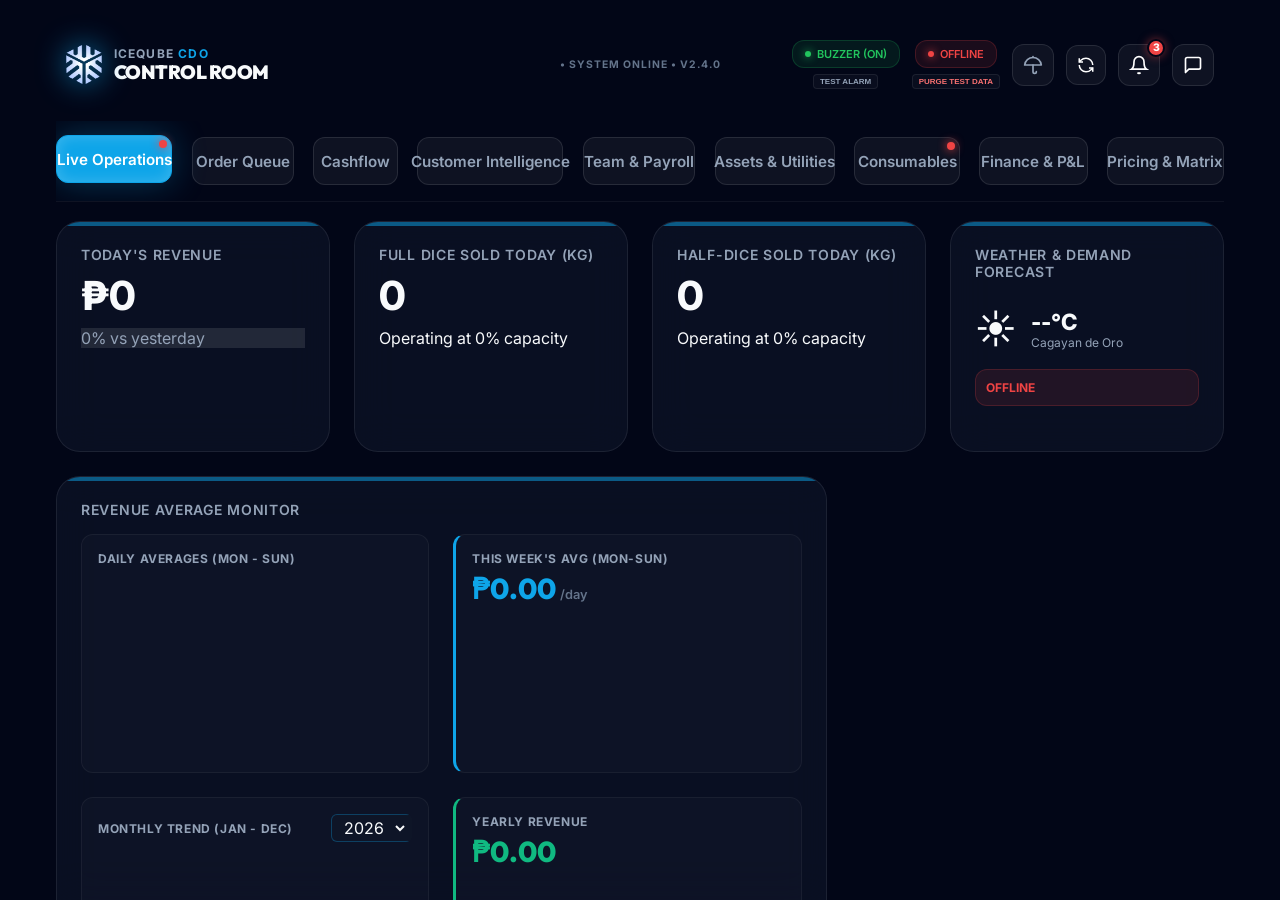
==== admin.html @ d38e5423 "Fix consumables being erased: fetchLatestConsumables was returning old duplicate rows instead of the" ====
<!DOCTYPE html>
<html lang="en">
<head>
    <meta charset="UTF-8">
    <meta name="viewport" content="width=device-width, initial-scale=1.0, maximum-scale=1.0, minimum-scale=1.0, user-scalable=no, viewport-fit=cover">
    <title>IceQube CDO | Control Room</title>
    <link rel="manifest" href="manifest_admin.json">
    <meta name="mobile-web-app-capable" content="yes">
    <meta name="apple-mobile-web-app-capable" content="yes">
    <meta name="apple-mobile-web-app-status-bar-style" content="black-translucent">
    <meta name="apple-mobile-web-app-title" content="IceQube CDO">
    <link rel="apple-touch-icon" href="assets/logo-192.png">
    <meta name="theme-color" content="#020617">
    <link rel="stylesheet" href="css/style_v10.css?v=10.0.0">
    <link href="https://fonts.googleapis.com/css2?family=Inter:wght@300;400;500;600;700;800&family=Outfit:wght@100;200;300;400;500;600;700;800;900&display=swap" rel="stylesheet">
    <script src="https://cdn.jsdelivr.net/npm/chart.js"></script>
    <style>
        /* Print Fixes */
        @media print {
            * { background: transparent !important; color: black !important; box-shadow: none !important; filter: none !important; -webkit-print-color-adjust: exact !important; print-color-adjust: exact !important; }
            html, body { background: white !important; background-color: white !important; width: 100% !important; height: auto !important; margin: 0 !important; padding: 0 !important; overflow: visible !important; }
            body > *:not(.receipt-panel) { display: none !important; }
            .receipt-panel { display: block !important; position: absolute !important; top: 0 !important; left: 0 !important; width: 100% !important; background: white !important; background-color: white !important; z-index: 99999 !important; }
            .receipt-paper { background: white !important; background-color: white !important; padding: 0 !important; margin: 0 !important; width: 100% !important; box-shadow: none !important; }
            .panel-overlay, .receipt-actions, .hide-on-print, .dashboard-container, #admin-gate { display: none !important; }
        }
        
        /* Receipt Specific */
        /* Receipt Specific (Matched to Customer App v10) */
        .receipt-panel { background: #ffffff !important; }
        .receipt-content-wrapper { padding: 0 !important; overflow-y: auto; }
        .receipt-paper { background: white; color: #0f172a; padding: 2.5rem 1.5rem; margin: 0; width: 100%; box-shadow: none; position: relative; overflow: hidden; flex-shrink: 0; }
        .receipt-paper::after {
            content: 'ICEQUBE AUTHENTIC';
            position: absolute;
            bottom: 100px;
            right: -20px;
            font-size: 0.65rem;
            font-weight: 900;
            color: rgba(67, 130, 236, 0.05);
            transform: rotate(-35deg);
            border: 2px solid rgba(67, 130, 236, 0.05);
            padding: 10px 40px;
            white-space: nowrap;
            pointer-events: none;
            text-transform: uppercase;
            letter-spacing: 4px;
        }
        .receipt-header { display: flex; align-items: center; justify-content: center; gap: 12px; margin-bottom: 2.5rem; }
        .receipt-logo { height: 39px; width: auto; margin-bottom: 0; }
        .receipt-title h1 { margin: 0; font-size: 2.2rem; font-weight: 500; font-family: 'Outfit', sans-serif; letter-spacing: -0.03em; color: #0f172a; line-height: 1; }
        .receipt-title p { margin: 2px 0 0 0; font-size: 0.6rem; font-weight: 800; color: #0284c7; letter-spacing: 0.2em; text-transform: uppercase; }
        
        .receipt-meta { display: flex; justify-content: space-between; margin-bottom: 2rem; font-size: 0.7rem; color: #94a3b8; font-weight: 700; text-transform: uppercase; letter-spacing: 0.05em; }
        .meta-item strong { display: block; color: #0f172a; font-size: 0.95rem; margin-top: 4px; font-weight: 800; text-transform: none; letter-spacing: normal; }
        
        .receipt-divider { border-top: 1px solid #f1f5f9; margin: 1.5rem 0; }
        .section-label { font-size: 0.65rem; color: #94a3b8; font-weight: 800; margin-bottom: 8px; letter-spacing: 0.1em; text-transform: uppercase; }
        
        .receipt-item-header { display: grid; grid-template-columns: 2fr 1fr 1fr 1.2fr; gap: 8px; margin-bottom: 12px; padding-bottom: 8px; border-bottom: 1px solid #f1f5f9; }
        .receipt-item-row { display: grid; grid-template-columns: 2fr 1fr 1fr 1.2fr; gap: 8px; margin-bottom: 12px; align-items: center; }

        .total-row { display: flex; justify-content: space-between; padding: 6px 0; font-size: 0.95rem; color: #64748b; font-weight: 500; }
        .total-row strong { color: #0f172a; font-weight: 700; }
        .grand-total { border-top: 2px solid #0f172a; margin-top: 12px; padding-top: 12px; font-size: 1.15rem; font-weight: 900; color: #0f172a; }
        
        /* Balanced Digital Receipt Totals */
        .receipt-totals {
            margin-top: 1rem;
            padding-top: 1rem;
            border-top: 1px solid #e2e8f0;
            display: flex;
            flex-direction: column;
            gap: 4px;
        }
        .receipt-totals .total-row {
            padding: 3px 0;
            font-size: 0.9rem;
        }
        .receipt-totals .total-row span:first-child {
            color: #475569;
            font-weight: 500;
        }
        .receipt-totals .total-row span:last-child {
            color: #0f172a;
            font-weight: 600;
            font-family: 'Outfit', sans-serif;
        }
        .receipt-totals .grand-total {
            border-top: 1.5px solid #0f172a;
            margin-top: 8px;
            padding-top: 8px;
        }
        .receipt-totals .grand-total span {
            color: #0f172a;
            font-weight: 800;
            font-size: 1.05rem;
        }
        .receipt-totals .grand-total strong {
            color: #0f172a;
            font-weight: 900;
            font-size: 1.3rem;
            font-family: 'Outfit', sans-serif;
        }
        
        .receipt-footer { text-align: center; margin-top: 3rem; border-top: 1px solid #f1f5f9; padding-top: 2.5rem; }
        .payment-tag { 
            display: inline-flex; 
            align-items: center; 
            gap: 10px; 
            background: #f8fafc; 
            padding: 10px 20px; 
            border-radius: 10px; 
            margin-bottom: 1.25rem; 
            border: 1px solid #e2e8f0;
            font-size: 0.85rem;
            font-weight: 800;
            color: #0f172a;
        }
        .receipt-footer p { color: #94a3b8; font-size: 0.75rem; font-style: italic; font-weight: 600; margin-top: 10px; }
        .barcode { font-family: monospace; text-align: center; margin-top: 1.5rem; letter-spacing: 4px; color: #e2e8f0; font-size: 0.8rem; opacity: 0.5; }

        .receipt-actions { padding: 1.5rem; background: white; border-top: 1px solid #f1f5f9; display: flex; flex-direction: column; gap: 10px; }
        .btn-report-issue { width: 100%; border: 1px solid #e2e8f0; background: #f8fafc; color: #0f172a; font-weight: 700; padding: 14px; border-radius: 12px; cursor: pointer; }
        
        /* PWA Install Banner */
        .install-banner {
            position: fixed;
            bottom: 24px;
            left: 50%;
            transform: translateX(-50%) translateY(120%);
            z-index: 20001;
            width: calc(100% - 48px);
            max-width: 480px;
            background: rgba(15, 23, 42, 0.85);
            backdrop-filter: blur(20px);
            border: 1px solid rgba(14, 165, 233, 0.3);
            border-radius: 24px;
            padding: 16px;
            box-shadow: 0 25px 50px -12px rgba(0, 0, 0, 0.5), 0 0 20px rgba(14, 165, 233, 0.15);
            transition: transform 0.6s cubic-bezier(0.34, 1.56, 0.64, 1);
            display: none;
            pointer-events: auto;
        }
        .install-banner.show {
            display: block;
            transform: translateX(-50%) translateY(0);
        }
        .install-content {
            display: flex;
            align-items: center;
            gap: 16px;
        }
        .install-icon-wrapper {
            width: 56px;
            height: 56px;
            background: linear-gradient(135deg, #0ea5e9, #2563eb);
            border-radius: 16px;
            display: flex;
            align-items: center;
            justify-content: center;
            flex-shrink: 0;
            box-shadow: 0 8px 16px rgba(14, 165, 233, 0.3);
            border: 1px solid rgba(255, 255, 255, 0.2);
        }
        .install-icon-wrapper img {
            width: 36px;
            height: 36px;
            filter: drop-shadow(0 2px 4px rgba(0,0,0,0.2));
        }
        .install-text-group {
            flex: 1;
        }
        .install-text-group h4 {
            margin: 0;
            font-size: 1rem;
            font-weight: 800;
            color: white;
            letter-spacing: -0.01em;
        }
        .install-text-group p {
            margin: 2px 0 0;
            font-size: 0.75rem;
            color: #94a3b8;
            line-height: 1.4;
        }
        .install-btn-group {
            display: flex;
            align-items: center;
            gap: 12px;
        }
        .btn-install-now {
            background: #0ea5e9;
            color: white;
            border: none;
            padding: 10px 20px;
            border-radius: 12px;
            font-size: 0.75rem;
            font-weight: 800;
            cursor: pointer;
            box-shadow: 0 4px 12px rgba(14, 165, 233, 0.4);
            transition: all 0.3s ease;
            text-transform: uppercase;
            letter-spacing: 0.05em;
        }
        .btn-install-now:hover {
            transform: translateY(-2px);
            background: #0284c7;
            box-shadow: 0 6px 16px rgba(14, 165, 233, 0.5);
        }
        .btn-install-close {
            background: rgba(255, 255, 255, 0.05);
            border: 1px solid rgba(255, 255, 255, 0.1);
            color: #94a3b8;
            width: 32px;
            height: 32px;
            border-radius: 50%;
            display: flex;
            align-items: center;
            justify-content: center;
            cursor: pointer;
            transition: all 0.2s;
            font-size: 14px;
        }
        .btn-install-close:hover {
            background: rgba(239, 68, 68, 0.1);
            color: #ef4444;
            border-color: rgba(239, 68, 68, 0.2);
        }

        :root {
            --admin-bg: #020617;
            --admin-card: rgba(15, 23, 42, 0.6);
            --admin-accent: #0ea5e9;
            --admin-glow: rgba(14, 165, 233, 0.3);
            --admin-text: #f8fafc;
        }

        * {
            box-sizing: border-box;
        }

        html {
            overflow-x: hidden;
            overscroll-behavior-x: none;
        }

        body.admin-mode {
            background: var(--admin-bg) !important;
            color: var(--admin-text) !important;
            font-family: 'Inter', sans-serif;
            overflow-y: auto;
            overflow-x: hidden;
            overscroll-behavior-x: none;
            height: 100vh;
            margin: 0;
        }

        /* --- Login Gate --- */
        #admin-gate {
            position: fixed;
            inset: 0;
            background: radial-gradient(circle at center, #0f172a 0%, #020617 100%);
            z-index: 9999;
            display: flex;
            flex-direction: column;
            align-items: center;
            justify-content: center;
            transition: opacity 0.8s cubic-bezier(0.4, 0, 0.2, 1), visibility 0.8s;
        }

        #admin-gate.unlocked {
            opacity: 0;
            visibility: hidden;
            pointer-events: none;
        }

        .modal-overlay {
            position: fixed;
            inset: 0;
            background: rgba(2, 6, 23, 0.85);
            backdrop-filter: blur(12px);
            display: none;
            align-items: center;
            justify-content: center;
            z-index: 20000;
            padding: 20px;
            opacity: 0;
            transition: opacity 0.4s ease;
        }
        .modal-overlay.active {
            display: flex;
            opacity: 1;
        }
        .modal-overlay.active .modal-content {
            transform: translateY(0) scale(1);
            opacity: 1;
        }
        .modal-content {
            transform: translateY(20px) scale(0.95);
            opacity: 0;
            transition: all 0.5s cubic-bezier(0.34, 1.56, 0.64, 1);
        }

        .gate-content {
            text-align: center;
            max-width: 320px;
            width: 100%;
            padding: 2rem;
            background: rgba(255, 255, 255, 0.03);
            backdrop-filter: blur(20px);
            border: 1px solid rgba(255, 255, 255, 0.1);
            border-radius: 32px;
            box-shadow: 0 25px 50px -12px rgba(0, 0, 0, 0.5);
        }

        .gate-logo {
            width: 60px; /* Reduced to 75% */
            height: 60px; /* Reduced to 75% */
            margin-bottom: 1.5rem;
            filter: drop-shadow(0 0 15px var(--admin-accent));
        }

        .gate-title {
            font-size: 1.5rem;
            font-weight: 800;
            letter-spacing: -0.025em;
            margin-bottom: 0.5rem;
            background: linear-gradient(to bottom right, #fff, #94a3b8);
            -webkit-background-clip: text;
            -webkit-text-fill-color: transparent;
        }

        .pin-container {
            display: flex;
            gap: 12px;
            justify-content: center;
            margin: 2rem 0;
        }

        .pin-dot {
            width: 14px;
            height: 14px;
            border-radius: 50%;
            border: 2px solid rgba(255, 255, 255, 0.2);
            transition: all 0.3s ease;
        }

        .pin-dot.filled {
            background: var(--admin-accent);
            border-color: var(--admin-accent);
            box-shadow: 0 0 15px var(--admin-accent);
        }

        /* --- Panel & Modal System (Adapted from index.html) --- */
        .panel-overlay {
            position: fixed;
            top: 0; left: 0; width: 100%; height: 100%;
            background: rgba(0,0,0,0.6);
            backdrop-filter: blur(8px);
            z-index: 50000;
            display: none;
            opacity: 0;
            transition: opacity 0.3s ease;
        }
        .panel-overlay.active {
            display: block;
            opacity: 1;
        }
        .bottom-panel {
            position: fixed;
            bottom: 0; left: 50%; width: 100%; max-width: 480px;
            height: 90vh;
            background: #f8fafc;
            border-radius: 32px 32px 0 0;
            transform: translate(-50%, 100%);
            transition: transform 0.5s cubic-bezier(0.16, 1, 0.3, 1);
            z-index: 50001;
            display: flex;
            flex-direction: column;
            box-shadow: 0 -20px 50px rgba(0,0,0,0.3);
            color: #0f172a;
            overflow: hidden;
        }
        .bottom-panel.active {
            transform: translate(-50%, 0);
        }
        .bottom-panel-handle {
            width: 40px; height: 5px;
            background: #e2e8f0;
            border-radius: 10px;
            margin: 12px auto 8px;
            flex-shrink: 0;
        }
        .panel-header {
            padding: 0.5rem 1.5rem 1.2rem;
            display: flex;
            align-items: center;
            gap: 1.2rem;
            border-bottom: 1px solid #e2e8f0;
            background: white;
            flex-shrink: 0;
        }
        .panel-header h2 { 
            margin: 0; 
            font-size: 1.3rem; 
            font-weight: 800; 
            color: #0f172a;
            letter-spacing: -0.02em;
        }
        .close-btn {
            background: #f1f5f9;
            border: none;
            width: 40px; height: 40px;
            border-radius: 14px;
            display: flex;
            align-items: center;
            justify-content: center;
            cursor: pointer;
            color: #64748b;
            transition: all 0.2s;
        }
        .close-btn:hover {
            background: #e2e8f0;
            color: #0f172a;
        }
        .panel-content { 
            flex: 1; 
            overflow-y: auto; 
            -webkit-overflow-scrolling: touch;
        }

        /* Print Overrides for Admin Receipt */
        @media print {
            body * { visibility: hidden !important; }
            #receipt-panel, #receipt-panel * { visibility: visible !important; }
            #receipt-panel {
                position: absolute !important;
                left: 0 !important;
                top: 0 !important;
                width: 100% !important;
                height: auto !important;
                transform: none !important;
                box-shadow: none !important;
                background: white !important;
            }
            .hide-on-print { display: none !important; }
        }

        .cc-grid {
            display: grid;
            grid-template-columns: 1fr;
            gap: 1.2rem;
            padding-bottom: 2rem;
        }

        /* Tablet & iPad Mini Optimization */
        @media (min-width: 768px) {
            .cc-container {
                padding: 2.5rem;
            }
            .cc-grid {
                grid-template-columns: repeat(2, 1fr);
                gap: 1.5rem;
            }
            .cc-header {
                flex-direction: row;
                justify-content: space-between;
                align-items: center;
                margin-bottom: 2.5rem;
            }
            .cc-header .title-group {
                text-align: left;
            }
            /* Make large cards span across columns */
            .cc-card.wide {
                grid-column: span 2;
            }
            
            /* PIN Pad refinement for tablet */
            .gate-content {
                max-width: 400px;
                padding: 3rem;
            }
        }

        @media (min-width: 1024px) {
            .cc-grid {
                grid-template-columns: repeat(3, 1fr);
            }
            .cc-card.wide {
                grid-column: span 2;
            }
        }

        .metrics-row {
            grid-column: 1 / -1;
            display: flex;
            gap: 1.5rem;
        }

        @media (max-width: 1023px) {
            .metrics-row {
                flex-direction: column;
            }
        }

        .numpad {
            display: grid;
            grid-template-columns: repeat(3, 1fr);
            gap: 15px;
        }

        .num-btn {
            width: 64px;
            height: 64px;
            border-radius: 50%;
            border: 1px solid rgba(255, 255, 255, 0.1);
            background: rgba(255, 255, 255, 0.05);
            color: white;
            font-size: 1.25rem;
            font-weight: 600;
            display: flex;
            align-items: center;
            justify-content: center;
            cursor: pointer;
            transition: all 0.2s ease;
        }

        .num-btn:active {
            background: var(--admin-accent);
            transform: scale(0.9);
        }

        /* --- Dashboard Layout --- */
        #command-center {
            display: none;
            height: 100vh;
            flex-direction: column;
            padding: calc(1.5rem + env(safe-area-inset-top)) 1.5rem 1.5rem;
            overflow-y: auto;
        }

        /* PWA Prompt Container */
        #pwa-prompt {
            display: contents;
        }


        .cc-header {
            display: flex;
            justify-content: space-between;
            align-items: center;
            margin-bottom: 2rem;
            padding-top: 0;
            position: relative;
            z-index: 1001;
        }

        .cc-title {
            display: flex;
            flex-direction: column;
        }

        .cc-title h1 {
            font-size: 1.75rem;
            font-weight: 800;
            margin: 0;
            letter-spacing: -0.05em;
        }

        .cc-title span {
            font-family: 'Inter', sans-serif;
            font-size: 0.75rem;
            text-transform: uppercase;
            color: var(--admin-accent);
            letter-spacing: 0.2em;
        }

        /* --- Grid Modules --- */
        .cc-card {
            background: var(--admin-card);
            backdrop-filter: blur(20px);
            border: 1px solid rgba(255, 255, 255, 0.08);
            border-radius: 24px;
            padding: 1.5rem;
            position: relative;
            overflow: hidden;
        }

        .cc-card::before {
            content: '';
            position: absolute;
            top: 0;
            left: 0;
            width: 100%;
            height: 4px;
            background: var(--admin-accent);
            opacity: 0.5;
        }

        .metric-value {
            font-size: 2.5rem;
            font-weight: 800;
            margin: 0.5rem 0;
            font-family: 'Inter', sans-serif;
        }

        .metric-label {
            font-size: 0.875rem;
            color: #94a3b8;
            font-weight: 600;
            text-transform: uppercase;
            letter-spacing: 0.05em;
        }

        .status-badge {
            padding: 4px 12px;
            border-radius: 100px;
            font-size: 0.7rem;
            font-weight: 700;
            text-transform: uppercase;
            background: rgba(14, 165, 233, 0.1);
            color: var(--admin-accent);
            border: 1px solid rgba(14, 165, 233, 0.2);
            display: inline-flex;
            align-items: center;
            gap: 4px;
        }

        .status-pending { background: rgba(245, 158, 11, 0.1); color: #f59e0b; border-color: rgba(245, 158, 11, 0.2); }
        .status-dispatched { background: rgba(59, 130, 246, 0.1); color: #3b82f6; border-color: rgba(59, 130, 246, 0.2); }
        .status-transit { background: rgba(139, 92, 246, 0.1); color: #8b5cf6; border-color: rgba(139, 92, 246, 0.2); }
        .status-delivered { background: rgba(34, 197, 94, 0.1); color: #22c55e; border-color: rgba(34, 197, 94, 0.2); }
        .status-cancelled { background: rgba(239, 68, 68, 0.1); color: #ef4444; border-color: rgba(239, 68, 68, 0.2); }

        /* --- Order List --- */
        .order-row {
            display: flex;
            justify-content: space-between;
            align-items: center;
            padding: 1rem 0;
            border-bottom: 1px solid rgba(255, 255, 255, 0.05);
        }

        .order-row:last-child {
            border-bottom: none;
        }

        .order-info h4 {
            margin: 0;
            font-size: 1rem;
        }

        .order-info p {
            margin: 0;
            font-size: 0.8rem;
            color: #64748b;
        }

        /* --- Animations --- */
        @keyframes pulse-glow {
            0% { box-shadow: 0 0 10px var(--admin-glow); }
            50% { box-shadow: 0 0 25px var(--admin-glow); }
            100% { box-shadow: 0 0 10px var(--admin-glow); }
        }

        .live-indicator {
            width: 8px;
            height: 8px;
            background: #22c55e;
            border-radius: 50%;
            display: inline-block;
            margin-right: 6px;
            box-shadow: 0 0 10px #22c55e;
            animation: pulse 2s infinite;
        }

        @keyframes pulse {
            0% { opacity: 1; }
            50% { opacity: 0.4; }
            100% { opacity: 1; }
        }

        @keyframes buzzer-pulse {
            0% { transform: scale(1); box-shadow: 0 0 8px #ef4444; }
            50% { transform: scale(1.05); box-shadow: 0 0 20px #ef4444; background: rgba(239, 68, 68, 0.3); }
            100% { transform: scale(1); box-shadow: 0 0 8px #ef4444; }
        }

        .buzzer-active-alarm {
            animation: buzzer-pulse 0.5s infinite !important;
            border-color: #ef4444 !important;
            color: #ef4444 !important;
            background: rgba(239, 68, 68, 0.2) !important;
        }

        /* Vacation Mode Styles */
        body.vacation-active #command-center {
            border: 4px solid #f59e0b;
            box-shadow: inset 0 0 50px rgba(245, 158, 11, 0.1);
        }
        
        body.vacation-active .cc-header {
            background: linear-gradient(to bottom, rgba(245, 158, 11, 0.05), transparent);
        }

        .vacation-btn {
            background: rgba(255, 255, 255, 0.05);
            border: 1px solid rgba(255, 255, 255, 0.1);
            border-radius: 12px;
            color: #94a3b8;
            padding: 8px 16px;
            font-size: 11px;
            font-weight: 700;
            cursor: pointer;
            display: flex;
            align-items: center;
            gap: 8px;
            transition: all 0.3s ease;
            text-transform: uppercase;
            letter-spacing: 0.05em;
        }

        .vacation-btn.active {
            background: rgba(245, 158, 11, 0.1);
            border-color: rgba(245, 158, 11, 0.3);
            color: #f59e0b;
            box-shadow: 0 0 15px rgba(245, 158, 11, 0.2);
        }

        .vacation-dot {
            width: 8px;
            height: 8px;
            background: #64748b;
            border-radius: 50%;
        }

        .vacation-dot.active {
            background: #f59e0b;
            box-shadow: 0 0 8px #f59e0b;
            animation: pulse 1.5s infinite;
        }

        /* Utility & Rental Dashboard Refresh */
        .utility-row { 
            display: flex; 
            justify-content: space-between; 
            align-items: center; 
            padding: 12px 0; 
            border-bottom: 1px solid #1e293b; 
        }
        .utility-row.total-row { 
            border-bottom: none; 
            border-top: 2px solid #1e293b; 
            padding-top: 15px; 
            margin-top: 5px; 
        }
        .utility-label { font-size: 13px; color: #e2e8f0; }
        .utility-controls { display: flex; align-items: center; gap: 8px; }

        /* Seamless Number Inputs */
        .currency-symbol { color: #94a3b8; font-size: 14px; font-weight: 700; }
        .bill-input { 
            background: transparent; 
            border: 1px dashed transparent; 
            color: white; 
            font-size: 14px; 
            font-weight: 700; 
            width: 75px; 
            text-align: right; 
            font-family: 'Inter', sans-serif; 
            outline: none; 
            padding: 4px; 
            border-radius: 4px; 
            transition: border 0.2s, background 0.2s; 
        }
        .bill-input:hover, .bill-input:focus { 
            background: #1e293b; 
            border: 1px dashed #3b82f6; 
        }
        .rent-input { font-size: 20px; width: 90px; }

        /* Toggle Badges */
        .status-btn { 
            border: none; 
            padding: 4px 10px; 
            border-radius: 12px; 
            font-size: 10px; 
            font-weight: 800; 
            cursor: pointer; 
            letter-spacing: 0.5px; 
            transition: all 0.2s; 
        }
        .status-btn.unpaid { 
            background: rgba(239, 68, 68, 0.1); 
            color: #ef4444; 
            border: 1px solid rgba(239, 68, 68, 0.3); 
        }
        .status-btn.paid { 
            background: rgba(34, 197, 94, 0.1); 
            color: #22c55e; 
            border: 1px solid rgba(34, 197, 94, 0.3); 
        }

        .month-indicator { 
            font-size: 11px; 
            color: #64748b; 
            font-weight: 700; 
            text-transform: uppercase; 
        }
        .text-blue { color: #3b82f6; font-size: 16px; }

        /* Hide up/down arrows on number inputs for a cleaner look */
        input[type=number]::-webkit-inner-spin-button, 
        input[type=number]::-webkit-outer-spin-button { 
            -webkit-appearance: none; 
            margin: 0; 
        }
        /* Tabs for Navigation */
        .cc-tabs {
            grid-column: 1 / -1;
            display: flex;
            gap: 1.2rem;
            overflow-x: auto;
            padding: 1rem 0;
            scrollbar-width: none;
            width: 100%;
            -webkit-overflow-scrolling: touch;
            position: sticky;
            top: 0;
            z-index: 1000;
            background: var(--admin-bg);
            margin-bottom: 1.2rem;
            border-bottom: 1px solid rgba(255,255,255,0.05);
        }
        .cc-tabs::-webkit-scrollbar { display: none; }
        
        .cc-tab {
            flex: 1; /* Stretch to fill exactly 1400px */
            text-align: center;
            padding: 0.75rem 0.5rem;
            border-radius: 12px;
            background: rgba(255,255,255,0.05);
            color: rgba(255,255,255,0.6);
            cursor: pointer;
            font-weight: 600;
            transition: all 0.3s ease;
            border: 1px solid rgba(255,255,255,0.05);
            display: flex;
            align-items: center;
            justify-content: center;
            white-space: nowrap;
            min-height: 48px;
            font-size: 0.8rem;
        }
        .cc-tab.active {
            background: var(--admin-accent);
            color: white;
            box-shadow: 0 0 15px var(--admin-accent);
            border-color: transparent;
        }

        /* Customer Intelligence Styles */
        .customer-row {
            display: flex;
            justify-content: space-between;
            align-items: center;
            padding: 1rem;
            border-radius: 12px;
            background: rgba(255,255,255,0.03);
            margin-bottom: 0.75rem;
            cursor: pointer;
            transition: all 0.2s ease;
            border: 1px solid rgba(255,255,255,0.05);
        }
        .customer-row:hover {
            background: rgba(255,255,255,0.08);
            transform: translateX(5px);
        }
        .customer-info h4 {
            margin: 0;
            font-size: 1rem;
            color: white;
        }
        .customer-info p {
            margin: 2px 0 0 0;
            font-size: 0.75rem;
            color: rgba(255,255,255,0.5);
        }
        .customer-badge {
            font-size: 0.65rem;
            padding: 4px 8px;
            border-radius: 20px;
            background: rgba(0,209,255,0.1);
            color: var(--admin-accent);
            border: 1px solid rgba(0,209,255,0.2);
        }
        .customer-badge.vip {
            background: rgba(234,179,8,0.1);
            color: #eab308;
            border-color: rgba(234,179,8,0.2);
        }

        .order-status {
            font-size: 0.7rem;
            padding: 2px 8px;
            border-radius: 4px;
            background: rgba(34, 197, 94, 0.1);
            color: #22c55e;
        }

        /* Team & Payroll Styles */
        .rider-card {
            display: flex;
            align-items: center;
            gap: 12px;
            padding: 1rem;
            background: rgba(255,255,255,0.03);
            border-radius: 16px;
            border: 1px solid rgba(255,255,255,0.05);
            margin-bottom: 0.75rem;
        }
        .rider-avatar {
            width: 40px;
            height: 40px;
            border-radius: 50%;
            background: linear-gradient(135deg, #0ea5e9, #2563eb);
            display: flex;
            align-items: center;
            justify-content: center;
            font-weight: bold;
            font-size: 0.8rem;
        }
        .rider-status-dot {
            width: 8px;
            height: 8px;
            border-radius: 50%;
            margin-left: auto;
        }
        .status-online { background: #22c55e; box-shadow: 0 0 10px #22c55e; }
        .status-busy { background: #f59e0b; box-shadow: 0 0 10px #f59e0b; }

        .payroll-vault {
            position: relative;
            min-height: 200px;
            display: flex;
            align-items: center;
            justify-content: center;
            flex-direction: column;
            border: 2px dashed rgba(255,255,255,0.1);
            border-radius: 20px;
            background: rgba(0,0,0,0.2);
            transition: all 0.5s ease;
        }
        .vault-locked .vault-content {
            filter: blur(10px);
            pointer-events: none;
            opacity: 0.3;
        }
        .vault-overlay {
            position: absolute;
            inset: 0;
            display: flex;
            align-items: center;
            justify-content: center;
            flex-direction: column;
            z-index: 10;
        }
        .btn-unlock {
            background: var(--admin-accent);
            color: white;
            border: none;
            padding: 12px 24px;
            border-radius: 12px;
            font-weight: 800;
            cursor: pointer;
            box-shadow: 0 0 20px var(--admin-glow);
            display: flex;
            align-items: center;
            gap: 8px;
        }

        .qr-payout-modal {
            position: fixed;
            inset: 0;
            background: rgba(0,0,0,0.85);
            backdrop-filter: blur(10px);
            z-index: 20000;
            display: none;
            align-items: center;
            justify-content: center;
            padding: 20px;
            pointer-events: auto;
        }
        
        /* DYNAMIC BIN STYLES */
        .dynamic-bin {
            width: 80px;
            height: 110px;
            background: rgba(255,255,255,0.05);
            border: 2px solid rgba(255,255,255,0.15);
            border-top: 1px solid rgba(255,255,255,0.05);
            border-radius: 6px 6px 18px 18px;
            position: relative;
            overflow: hidden;
            flex-shrink: 0;
            box-shadow: inset 0 0 10px rgba(0,0,0,0.3);
            cursor: pointer;
            transition: transform 0.2s ease, border-color 0.2s ease;
        }
        .dynamic-bin:hover {
            transform: scale(1.05);
            border-color: rgba(255,255,255,0.4);
        }
        .dynamic-bin:active {
            transform: scale(0.95);
        }
        .bin-fill {
            position: absolute;
            bottom: 0;
            left: 0;
            width: 100%;
            transition: height 0.6s cubic-bezier(0.34, 1.56, 0.64, 1);
            border-top: 1px solid rgba(255,255,255,0.3);
            box-shadow: 0 -2px 10px rgba(0,0,0,0.2);
        }
        .bin-fill::after {
            content: '';
            position: absolute;
            top: 0;
            left: 0;
            width: 100%;
            height: 4px;
            background: rgba(255,255,255,0.2);
        }
        .qr-card {
            background: #1e293b;
            border: 1px solid rgba(255,255,255,0.1);
            border-radius: 24px;
            padding: 2rem;
            max-width: 400px;
            width: 100%;
            text-align: center;
            box-shadow: 0 20px 50px rgba(0,0,0,0.5);
        }
        .qr-image {
            width: 200px;
            height: 200px;
            margin: 1.5rem auto;
            background: white;
            padding: 10px;
            border-radius: 12px;
        }

        /* Map & Weather Styles */
        #logistics-map {
            flex: 1;
            min-height: 450px;
            background: #0f172a;
            border-radius: 16px;
            position: relative;
            overflow: hidden;
            border: 1px solid rgba(255,255,255,0.05);
        }
        .map-overlay {
            position: absolute;
            inset: 0;
            background: url('https://api.mapbox.com/styles/v1/mapbox/dark-v10/static/124.74,8.48,11,0/800x300?access_token=YOUR_TOKEN_PLACEHOLDER');
            background-size: cover;
            filter: saturate(0.5) brightness(0.8);
        }
        .demand-pulse {
            width: 12px;
            height: 12px;
            background: #ef4444;
            border-radius: 50%;
            display: inline-block;
            margin-right: 8px;
            box-shadow: 0 0 10px #ef4444;
            animation: pulse 1.5s infinite;
        }
        @keyframes pulse {
            0% { transform: scale(1); opacity: 1; }
            50% { transform: scale(1.5); opacity: 0.5; }
            100% { transform: scale(1); opacity: 1; }
        }
        /* Cashflow Spreadsheet Styles */
        .table-container {
            width: 100%;
            overflow-x: auto;
            -webkit-overflow-scrolling: touch;
        }
        .table-container::-webkit-scrollbar {
            height: 6px;
        }
        .table-container::-webkit-scrollbar-track {
            background: rgba(255, 255, 255, 0.02);
            border-radius: 3px;
        }
        .table-container::-webkit-scrollbar-thumb {
            background: rgba(14, 165, 233, 0.25);
            border-radius: 3px;
        }
        .table-container::-webkit-scrollbar-thumb:hover {
            background: rgba(14, 165, 233, 0.5);
        }
        .cashflow-table {
            width: 100%;
            border-collapse: separate;
            border-spacing: 0 8px;
            margin-top: 1rem;
        }
        .cashflow-table th {
            text-align: left;
            padding: 12px 16px;
            color: #94a3b8;
            font-size: 0.75rem;
            text-transform: uppercase;
            letter-spacing: 0.05em;
            font-weight: 600;
        }
        .cashflow-table td {
            padding: 16px;
            background: rgba(255, 255, 255, 0.02);
            border-top: 1px solid rgba(255, 255, 255, 0.05);
            border-bottom: 1px solid rgba(255, 255, 255, 0.05);
            font-size: 0.9rem;
            color: #f8fafc;
        }
        .cashflow-table tr td:first-child {
            border-left: 1px solid rgba(255, 255, 255, 0.05);
            border-radius: 12px 0 0 12px;
        }
        .cashflow-table tr td:last-child {
            border-right: 1px solid rgba(255, 255, 255, 0.05);
            border-radius: 0 12px 12px 0;
        }
        .type-badge {
            padding: 4px 10px;
            border-radius: 6px;
            font-size: 0.7rem;
            font-weight: 700;
            text-transform: uppercase;
        }
        .type-in { background: rgba(34, 197, 94, 0.1); color: #22c55e; }
        .type-out { background: rgba(239, 68, 68, 0.1); color: #ef4444; }
        
        .source-auto { color: #0ea5e9; font-family: 'Inter', sans-serif; font-size: 0.65rem; }
        .source-manual { color: #f59e0b; font-family: 'Inter', sans-serif; font-size: 0.65rem; }

        .cashflow-input-row td {
            background: rgba(15, 23, 42, 0.3);
            border-bottom: 1px solid rgba(14, 165, 233, 0.2) !important;
            padding: 12px 16px !important;
        }
        .cashflow-input {
            background: #000000 !important;
            border: 1px solid rgba(255, 255, 255, 0.2);
            border-radius: 8px;
            color: #ffffff;
            width: 100%;
            padding: 10px 14px;
            font-family: 'Inter', sans-serif;
            font-size: 0.85rem;
            transition: all 0.2s ease;
            box-sizing: border-box;
        }
        .cashflow-input:focus {
            outline: none;
            border-color: var(--admin-accent);
            background: #000000 !important;
            box-shadow: 0 0 15px rgba(14, 165, 233, 0.4);
        }
        .cashflow-input::placeholder {
            color: #64748b;
        }
        .cashflow-input:disabled {
            background: rgba(255, 255, 255, 0.05);
            color: #94a3b8;
            border-color: rgba(255, 255, 255, 0.05);
            cursor: not-allowed;
        }
        /* Hide spin buttons */
        input::-webkit-outer-spin-button,
        input::-webkit-inner-spin-button {
            -webkit-appearance: none;
            margin: 0;
        }
        input[type=number] {
            -moz-appearance: textfield;
        }
        .btn-add-row {
            background: var(--admin-accent);
            color: white;
            border: none;
            padding: 8px 16px;
            border-radius: 8px;
            font-size: 0.8rem;
            font-weight: 600;
            cursor: pointer;
            transition: all 0.2s ease;
        }
        .cc-tab {
            flex: auto;
            min-width: 0;
            padding: 12px 18px;
            border-radius: 12px;
            background: rgba(255,255,255,0.05);
            border: 1px solid rgba(255,255,255,0.1);
            color: #94a3b8;
            font-size: 0.95rem;
            font-weight: 600;
            cursor: pointer;
            transition: all 0.2s ease;
            white-space: nowrap;
            display: flex;
            align-items: center;
            justify-content: center;
            position: relative;
        }
        .cc-tab.active {
            background: var(--admin-accent);
            border-color: var(--admin-accent);
            color: white;
            box-shadow: 0 0 35px var(--admin-glow), inset 0 0 15px rgba(255,255,255,0.2);
            transform: translateY(-2px);
            z-index: 10;
        }
        .btn-add-row:hover {
            box-shadow: 0 0 15px var(--admin-glow);
            transform: translateY(-1px);
        }
        /* Unified Dashboard Shell - FIXED WIDTH LOCK */
        .admin-shell {
            width: 100%;
            max-width: 1400px;
            margin: 0 auto !important;
            padding: 1rem 2rem;
            display: flex;
            flex-direction: column;
            flex-shrink: 0;
        }
        
        .cc-flex {
            display: flex;
            flex-direction: row;
            flex-wrap: nowrap;
            gap: 1.5rem;
            width: 100%;
            overflow-x: auto;
            scrollbar-width: none;
            -ms-overflow-style: none;
        }
        .cc-flex::-webkit-scrollbar {
            display: none;
        }

        .admin-shell .cc-card.full-width {
            grid-column: 1 / -1 !important;
        }
        .status-select {
            background: rgba(255,255,255,0.05);
            border: 1px solid rgba(255,255,255,0.1);
            color: white;
            border-radius: 5px;
            padding: 3px 6px;
            font-size: 0.6rem;
            cursor: pointer;
            outline: none;
        }
        .status-select:focus { 
            border-color: var(--admin-accent);
            background: rgba(255,255,255,0.1); /* Slightly brighter but still dark */
            color: white !important;
        }
        .btn-dispatch {
            background: #22c55e;
            color: white;
            border: none;
            padding: 5px 11px;
            border-radius: 6px;
            font-size: 0.6rem;
            font-weight: 700;
            cursor: pointer;
            transition: all 0.2s ease;
            box-shadow: 0 4px 12px rgba(34, 197, 94, 0.2);
            text-transform: uppercase;
        }
        .btn-dispatch:hover {
            transform: translateY(-1px);
            box-shadow: 0 6px 15px rgba(34, 197, 94, 0.3);
            filter: brightness(1.1);
        }
        .btn-dispatch:active { transform: scale(0.95); }
        .status-awaiting {
            background: rgba(245, 158, 11, 0.1);
            color: #f59e0b;
            border: 1px solid rgba(245, 158, 11, 0.2);
        }
        #packaging-list::-webkit-scrollbar {
            display: none;
        }
        .consumable-item-row:hover {
            background: rgba(255,255,255,0.08) !important;
            border-color: var(--admin-accent) !important;
            transform: translateX(4px);
        }


    </style>
    <style>
        /* Alert Center Styles */
        #alert-center {
            margin-bottom: 1.5rem;
            display: none; /* Hidden if no alerts */
            flex-direction: column;
            gap: 10px;
        }
        .system-alert {
            display: flex;
            align-items: center;
            gap: 12px;
            padding: 12px 20px;
            border-radius: 12px;
            font-size: 0.85rem;
            font-weight: 600;
            animation: slideDown 0.4s cubic-bezier(0.16, 1, 0.3, 1);
            border: 1px solid transparent;
        }
        .alert-critical {
            background: rgba(239, 68, 68, 0.1);
            color: #f87171;
            border-color: rgba(239, 68, 68, 0.2);
            box-shadow: 0 0 15px rgba(239, 68, 68, 0.1);
        }
        .alert-warning {
            background: rgba(245, 158, 11, 0.1);
            color: #fbbf24;
            border-color: rgba(245, 158, 11, 0.2);
            box-shadow: 0 0 15px rgba(245, 158, 11, 0.1);
        }
        .alert-icon {
            font-size: 1.1rem;
        }
        @keyframes slideDown {
            from { transform: translateY(-10px); opacity: 0; }
            to { transform: translateY(0); opacity: 1; }
        }

        /* Notification Dropdown */
        .notif-wrapper {
            position: relative;
        }
        .notif-badge {
            position: absolute;
            top: -5px;
            right: -5px;
            background: #ef4444;
            color: white;
            font-size: 0.65rem;
            width: 18px;
            height: 18px;
            border-radius: 50%;
            display: none;
            align-items: center;
            justify-content: center;
            border: 2px solid #020617;
            font-weight: 800;
            box-shadow: 0 0 10px rgba(239, 68, 68, 0.5);
        }
        #notif-dropdown {
            position: absolute;
            top: calc(100% + 15px);
            right: 0;
            width: 320px;
            background: rgba(15, 23, 42, 0.95);
            backdrop-filter: blur(20px);
            border: 1px solid rgba(255,255,255,0.1);
            border-radius: 20px;
            box-shadow: 0 20px 40px rgba(0,0,0,0.4);
            display: none;
            flex-direction: column;
            z-index: 2000;
            overflow: hidden;
            animation: fadeInScale 0.2s ease-out;
        }
        @keyframes fadeInScale {
            from { opacity: 0; transform: scale(0.95) translateY(-10px); }
            to { opacity: 1; transform: scale(1) translateY(0); }
        }
        .notif-header {
            padding: 15px 20px;
            border-bottom: 1px solid rgba(255,255,255,0.05);
            font-weight: 700;
            font-size: 0.9rem;
            background: rgba(255,255,255,0.02);
        }
        .notif-item {
            padding: 12px 20px;
            display: flex;
            gap: 12px;
            border-bottom: 1px solid rgba(255,255,255,0.03);
            transition: background 0.2s;
            cursor: default;
        }
        .notif-item:hover {
            background: rgba(255,255,255,0.03);
        }
        .notif-icon { font-size: 1.1rem; }
        .notif-text { font-size: 0.8rem; line-height: 1.4; color: #94a3b8; }
        .notif-text b { color: #f8fafc; display: block; margin-bottom: 2px; }

        /* Pulsing Tab Notifs */
        .tab-notif {
            position: absolute;
            top: 4px;
            right: 4px;
            width: 8px;
            height: 8px;
            background: #ef4444;
            border-radius: 50%;
            display: none;
            box-shadow: 0 0 10px #ef4444;
            animation: pulse-red 2s infinite;
        }
        @keyframes pulse-red {
            0% { transform: scale(1); opacity: 1; }
            50% { transform: scale(1.5); opacity: 0.5; }
            100% { transform: scale(1); opacity: 1; }
        }

        .filter-btn {
            background: none;
            border: none;
            color: #94a3b8;
            padding: 6px 14px;
            border-radius: 8px;
            font-size: 0.75rem;
            font-weight: 700;
            cursor: pointer;
            transition: all 0.2s cubic-bezier(0.4, 0, 0.2, 1);
            text-transform: uppercase;
            letter-spacing: 0.025em;
        }
        .filter-btn:hover {
            color: white;
            background: rgba(255, 255, 255, 0.05);
        }
        .filter-btn.active {
            background: var(--admin-accent);
            color: white;
            box-shadow: 0 4px 12px rgba(14, 165, 233, 0.2);
        }
            right: 4px;
            width: 8px;
            height: 8px;
            background: #ef4444;
            border-radius: 50%;
            display: none;
            box-shadow: 0 0 8px #ef4444;
            animation: pulseNotif 2s infinite;
        }
        @keyframes pulseNotif {
            0% { transform: scale(1); opacity: 1; }
            50% { transform: scale(1.5); opacity: 0.5; }
            100% { transform: scale(1); opacity: 1; }
        }
        .cc-tab { position: relative; }

        /* --- Finance & P&L UI --- */
        .dashboard-controls {
            display: flex;
            justify-content: flex-end;
            margin-bottom: 20px;
        }
        .time-toggle-group {
            display: flex;
            background: rgba(255, 255, 255, 0.05);
            padding: 4px;
            border-radius: 12px;
            border: 1px solid rgba(255, 255, 255, 0.1);
        }
        .time-btn {
            background: none;
            border: none;
            color: #94a3b8;
            padding: 8px 16px;
            border-radius: 8px;
            font-size: 0.85rem;
            font-weight: 600;
            cursor: pointer;
            transition: all 0.2s ease;
        }
        .time-btn.active {
            background: var(--admin-accent);
            color: white;
            box-shadow: 0 4px 12px var(--admin-glow);
        }
        /* Finance & P&L Aesthetics */
        .hero-card { background: #1e293b; border-radius: 12px; padding: 30px; border: 1px solid rgba(255,255,255,0.05); margin-bottom: 20px; }
        .hero-header { display: flex; justify-content: space-between; align-items: center; margin-bottom: 10px; }
        .hero-card h1 { font-size: 48px; margin: 0; font-weight: 800; letter-spacing: -1px; }
        .pnl-grid { display: grid; grid-template-columns: 1fr 1fr; gap: 20px; }
        .stat-card { background: #0f172a; border-radius: 12px; padding: 24px; border: 1px solid #1e293b; }
        .card-title { font-size: 13px; font-weight: 800; color: #64748b; text-transform: uppercase; letter-spacing: 1px; margin-bottom: 20px; display: block; }

        /* Text Colors */
        .text-green { color: #22c55e !important; }
        .text-red { color: #ef4444 !important; }
        .text-orange { color: #f59e0b !important; }
        .text-slate { color: #64748b !important; }

        /* The Waterfall List */
        .waterfall-row { display: flex; justify-content: space-between; padding: 12px 0; border-bottom: 1px dashed #1e293b; font-size: 16px; color: #e2e8f0; }
        .waterfall-row.sub-item { padding-left: 20px; font-size: 14px; }
        .waterfall-row.total-row { border-bottom: 2px solid #334155; padding-top: 15px; margin-bottom: 5px; }
        .waterfall-row.grand-total-row { border-bottom: none; border-top: 2px solid #22c55e; padding-top: 15px; margin-top: 10px; font-size: 22px; }

        /* Expense Bars */
        .expense-bar-container { margin-bottom: 20px; }
        .expense-label { display: flex; justify-content: space-between; font-size: 15px; color: #cbd5e1; margin-bottom: 8px; }
        .progress-bar { width: 100%; height: 6px; background: #1e293b; border-radius: 4px; overflow: hidden; }
        .progress-bar .fill { height: 100%; border-radius: 4px; transition: width 0.5s ease; }
        .bg-red { background: #ef4444 !important; }
        .bg-orange { background: #f59e0b !important; }
        .bg-slate { background: #64748b !important; }

        .margin-badge { background: rgba(34, 197, 94, 0.1); color: #22c55e; padding: 4px 10px; border-radius: 12px; font-weight: 700; font-size: 12px; }
        .sub-text { font-size: 14px; color: #64748b; margin-top: 8px; }

        /* Chart Containers */
        .chart-container { position: relative; margin-top: 20px; width: 100%; height: 250px; }
        .trend-chart-container { height: 180px; margin-top: 15px; }
        .donut-wrapper { display: flex; align-items: center; gap: 20px; }
        .donut-chart-container { width: 140px; height: 140px; flex-shrink: 0; }
        .expense-bars { flex: 1; }

        /* --- Customer Profile Drawer --- */
        .drawer-overlay { position: fixed; top: 0; left: 0; width: 100%; height: 100%; background: rgba(0, 0, 0, 0.6); backdrop-filter: blur(2px); z-index: 1000; display: none; }
        
        /* Desktop Drawer (Integrated into Grid) */
        .drawer-panel { 
            background: #0f172a; 
            border: 1px solid #1e293b; 
            border-radius: 16px;
            z-index: 10; 
            box-shadow: 0 10px 30px rgba(0,0,0,0.3); 
            transition: all 0.5s cubic-bezier(0.4, 0, 0.2, 1); 
            display: flex; 
            flex-direction: column;
            width: 0;
            opacity: 0;
            transform: translateX(-20px);
            pointer-events: none;
            height: fit-content;
            max-height: calc(100vh - 180px);
            overflow: hidden;
        }
        
        .drawer-panel.open { 
            width: 100%;
            opacity: 1;
            transform: translateX(0);
            pointer-events: auto;
        }

        .drawer-body {
            padding: 24px;
            flex-grow: 1;
            overflow-y: auto;
        }

        /* Mobile fallback for drawer if needed */
        @media (max-width: 1023px) {
            .drawer-panel {
                position: fixed;
                top: 0;
                right: -100%;
                width: 90%;
                max-width: 450px;
                height: 100vh;
                max-height: 100vh;
                border-radius: 0;
                z-index: 1001;
                transform: none;
            }
            .drawer-panel.open {
                right: 0;
                width: 90%;
                margin-right: 0;
            }
        }

        .drawer-header { padding: 24px; border-bottom: 1px solid #1e293b; display: flex; justify-content: space-between; align-items: flex-start; background: #1e293b; }
        .drawer-header h2 { margin: 0 0 5px 0; color: white; font-size: 20px; }
        .drawer-body { padding: 24px; flex-grow: 1; }

        /* Sections */
        .profile-section { margin-bottom: 30px; }
        .section-title { font-size: 11px; color: #64748b; font-weight: 800; letter-spacing: 1px; margin-bottom: 15px; border-bottom: 1px solid #1e293b; padding-bottom: 8px; }

        /* Contact & Pricing Grids */
        .contact-grid { display: grid; grid-template-columns: 1fr 1fr; gap: 15px; margin-bottom: 20px; }
        .pricing-grid { display: grid; grid-template-columns: 1fr 1fr 1fr; gap: 10px; margin-bottom: 20px; }
        .label { display: block; font-size: 11px; color: #94a3b8; margin-bottom: 4px; }
        .value { display: block; font-size: 14px; color: white; font-weight: 500; }

        /* The Toggle Switch */
        .tier-toggle-box { background: rgba(245, 158, 11, 0.05); border: 1px solid rgba(245, 158, 11, 0.2); padding: 15px; border-radius: 8px; display: flex; justify-content: space-between; align-items: center; }
        .tier-label { display: block; font-weight: 700; color: #f59e0b; font-size: 14px; }
        .tier-desc { font-size: 11px; color: #94a3b8; }
        .switch { position: relative; display: inline-block; width: 44px; height: 24px; }
        .switch input { opacity: 0; width: 0; height: 0; }
        .slider { position: absolute; cursor: pointer; top: 0; left: 0; right: 0; bottom: 0; background-color: #334155; transition: .4s; }
        .slider:before { position: absolute; content: ""; height: 18px; width: 18px; left: 3px; bottom: 3px; background-color: white; transition: .4s; }
        input:checked + .slider { background-color: #f59e0b; }
        input:checked + .slider:before { transform: translateX(20px); }
        .slider.round { border-radius: 24px; }
        .slider.round:before { border-radius: 50%; }

        /* Tables & Cards */
        .history-row { display: flex; justify-content: space-between; padding: 12px 0; border-bottom: 1px dashed #1e293b; font-size: 13px; color: #e2e8f0; align-items: center; }
        .history-row.header { font-weight: 700; color: #64748b; border-bottom: 1px solid #1e293b; padding-bottom: 8px; }
        .btn-icon { background: transparent; border: none; cursor: pointer; opacity: 0.7; transition: 0.2s; }
        .btn-icon:hover { opacity: 1; transform: scale(1.1); }
        .btn-text { background: transparent; border: none; color: #3b82f6; font-size: 12px; font-weight: 700; cursor: pointer; }

        .complaint-card { background: #0f172a; border: 1px solid #1e293b; padding: 15px; border-radius: 8px; border-left: 3px solid #22c55e; }
        .complaint-header { display: flex; justify-content: space-between; margin-bottom: 8px; }
        .badge-resolved { background: rgba(34,197,94,0.1); color: #22c55e; padding: 2px 6px; border-radius: 4px; font-size: 10px; font-weight: 700; }
        .issue-text { font-size: 13px; color: white; margin: 0 0 8px 0; font-style: italic; }
        .resolution-text { font-size: 12px; color: #94a3b8; margin: 0; }
        
        .customer-row { transition: all 0.2s ease; border: 1px solid transparent; }
        .customer-row:hover { background: rgba(255,255,255,0.05); border-color: rgba(255,255,255,0.1); transform: translateX(5px); }

        /* --- Customer Intelligence Insights --- */
        .intel-section { margin-bottom: 0; }
        .section-subtitle { font-size: 10px; font-weight: 800; color: #64748b; letter-spacing: 1px; margin-bottom: 12px; text-transform: uppercase; }
        .intel-row { display: flex; justify-content: space-between; align-items: center; padding: 8px 0; }
        .intel-info { display: flex; flex-direction: column; }
        .intel-name { font-size: 13px; font-weight: 600; color: white; }
        .intel-meta { font-size: 11px; color: #94a3b8; }
        .intel-value { font-size: 13px; font-weight: 700; }
        
        .risk-badge { padding: 4px 8px; border-radius: 6px; font-size: 9px; font-weight: 800; }
        .risk-high { background: rgba(239, 68, 68, 0.1); color: #ef4444; border: 1px solid rgba(239, 68, 68, 0.2); }
        .risk-low { background: rgba(34, 197, 94, 0.1); color: #22c55e; border: 1px solid rgba(34, 197, 94, 0.2); }
        .tier-bar-wrapper { margin-top: 5px; }

        /* Layout Override for Customer Intelligence */
        @media (min-width: 1024px) {
            #customer-view.cc-grid {
                grid-template-columns: 1fr 1.6fr 1fr !important;
                align-items: start;
                transition: all 0.6s cubic-bezier(0.16, 1, 0.3, 1);
                gap: 2rem !important;
            }
            /* When drawer is closed, middle column shrinks and side columns share space 50/50 */
            #customer-view.cc-grid:not(.drawer-open) {
                grid-template-columns: 1fr 0px 1fr !important;
                gap: 2rem 1rem !important; /* 1rem + 1rem = 2rem total horizontal gap between columns */
            }
            .drawer-overlay {
                display: none !important;
            }
        }

        /* Pricing Lock Styles */
        .locked-price-card { background: rgba(255,255,255,0.03); border: 1px solid rgba(255,255,255,0.05); padding: 12px; border-radius: 10px; display: flex; flex-direction: column; gap: 4px; transition: all 0.3s ease; }
        .matrix-input { width: 100%; padding: 12px; border-radius: 12px; background: rgba(0,0,0,0.2); border: 1px solid rgba(255,255,255,0.1); color: #fff; font-family: 'JetBrains Mono', monospace; font-weight: 700; font-size: 1rem; transition: all 0.2s ease; }
        .matrix-input:focus { border-color: #0ea5e9; background: rgba(14, 165, 233, 0.05); outline: none; box-shadow: 0 0 15px rgba(14, 165, 233, 0.2); }
        .matrix-input[readonly] { pointer-events: none; opacity: 0.5; cursor: not-allowed; }
        .locked-value { font-size: 1.1rem; font-weight: 800; color: white; font-family: 'JetBrains Mono', monospace; }
        
        /* Tier Specific Styles */
        .tier-card-standard { border-color: rgba(59, 130, 246, 0.3) !important; background: rgba(59, 130, 246, 0.05) !important; }
        .tier-card-gold { 
            border-color: #eab308 !important; 
            background: linear-gradient(135deg, rgba(234, 179, 8, 0.25), rgba(234, 179, 8, 0.05)) !important; 
            box-shadow: 0 0 20px rgba(234, 179, 8, 0.15) inset, 0 4px 15px rgba(234, 179, 8, 0.1); 
        }
        .tier-card-platinum { 
            border-color: rgba(148, 163, 184, 0.6) !important; 
            background: linear-gradient(135deg, rgba(255, 255, 255, 0.12), rgba(148, 163, 184, 0.08)) !important; 
            box-shadow: 0 0 20px rgba(255, 255, 255, 0.05) inset, 0 4px 15px rgba(255, 255, 255, 0.05); 
        }
        .tier-card-diamond { 
            border-color: #22d3ee !important; 
            background: linear-gradient(135deg, rgba(34, 211, 238, 0.2), rgba(30, 64, 175, 0.1)) !important; 
            box-shadow: 0 0 20px rgba(34, 211, 238, 0.1) inset, 0 4px 15px rgba(34, 211, 238, 0.1); 
        }
        
        .tier-text-standard { color: #60a5fa !important; }
        .tier-text-gold { color: #eab308 !important; text-shadow: 0 0 8px rgba(234, 179, 8, 0.3); }
        .tier-text-platinum { color: #f1f5f9 !important; text-shadow: 0 0 8px rgba(255, 255, 255, 0.2); }
        .tier-text-diamond { color: #22d3ee !important; text-shadow: 0 0 10px rgba(34, 211, 238, 0.4); }

        .btn-pricing-action { padding: 8px; border-radius: 8px; background: rgba(255,255,255,0.05); border: 1px solid rgba(255,255,255,0.1); color: white; cursor: pointer; transition: 0.2s; display: flex; align-items: center; justify-content: center; }
        .btn-pricing-action:hover { background: rgba(255,255,255,0.1); transform: scale(1.05); }

        /* Team status toggle styling */
        .status-toggle { position: relative; display: inline-block; width: 34px; height: 18px; margin-left: auto; }
        .status-toggle input { opacity: 0; width: 0; height: 0; }
        .status-slider { position: absolute; cursor: pointer; top: 0; left: 0; right: 0; bottom: 0; background-color: #334155; transition: .3s; border-radius: 18px; }
        .status-slider:before { position: absolute; content: ""; height: 12px; width: 12px; left: 3px; bottom: 3px; background-color: white; transition: .3s; border-radius: 50%; }
        .status-toggle input:checked + .status-slider { background-color: #22c55e; }
        .status-toggle input:checked + .status-slider:before { transform: translateX(16px); }
    </style>
    <!-- Leaflet CSS & JS -->
    <link rel="stylesheet" href="https://unpkg.com/leaflet@1.9.4/dist/leaflet.css" integrity="sha256-p4NxAoJBhIIN+hmNHrzRCf9tD/miZyoHS5obTRR9BMY=" crossorigin=""/>
    <script src="https://unpkg.com/leaflet@1.9.4/dist/leaflet.js" integrity="sha256-20nQCchB9co0qIjJZRGuk2/Z9VM+kNiyxNV1lvTlZBo=" crossorigin=""></script>
</head>
<body class="admin-mode">
    <!-- Notification Diagnostics Panel -->
    <div id="diagnostics-overlay" class="panel-overlay" onclick="admin.toggleDiagnostics(false)"></div>
    <div id="diagnostics-panel" class="bottom-panel" style="background: #0f172a; color: white; border-top: 1px solid rgba(255,255,255,0.1);">
        <div class="bottom-panel-handle" style="background: rgba(255,255,255,0.2);"></div>
        <div class="panel-header" style="background: #020617; border-bottom: 1px solid rgba(255,255,255,0.1); color: white;">
            <button onclick="admin.toggleDiagnostics(false)" class="close-btn back-btn" style="background: rgba(255,255,255,0.05); color: #94a3b8;">
                <svg width="24" height="24" viewBox="0 0 24 24" fill="none" stroke="currentColor" stroke-width="2.5" stroke-linecap="round" stroke-linejoin="round"><path d="M19 12H5M12 19l-7-7 7-7"/></svg>
            </button>
            <h2 style="color: white; margin: 0;">Notification Center</h2>
        </div>
        <div class="panel-content" style="padding: 20px;">
            <div style="margin-bottom: 20px;">
                <h3 style="margin: 0 0 10px 0; font-size: 1.1rem; font-weight: 800; color: #0ea5e9;">Messenger Bridge Diagnostics</h3>
                <p style="color: #94a3b8; font-size: 0.75rem; margin: 0; line-height: 1.4;">Facebook enforces a strict 24-hour response window. To continue receiving alerts, you must have messaged the Page in the last 24 hours. Check status below:</p>
            </div>
            
            <div id="diagnostics-admins-list" style="display: flex; flex-direction: column; gap: 12px; margin-bottom: 25px;">
                <!-- Dynamically filled with admin status -->
            </div>
            
            <div id="diagnostics-backups-status" style="background: rgba(14, 165, 233, 0.05); border: 1px solid rgba(14, 165, 233, 0.2); padding: 16px; border-radius: 16px; margin-bottom: 20px;">
                <h4 style="margin: 0 0 6px 0; font-size: 0.85rem; font-weight: 700; color: #0ea5e9;">🔔 Backup Channels</h4>
                <p style="color: #94a3b8; font-size: 0.75rem; margin: 0 0 10px 0; line-height: 1.4;">If Telegram/Discord are configured, backup alerts are sent in parallel. Telegram is 100% reliable and doesn't expire.</p>
                <div id="backups-status-list" style="display: flex; flex-direction: column; gap: 8px;">
                    <div style="font-size: 0.7rem; color: #64748b;">Checking backup configuration...</div>
                </div>
            </div>
        </div>
    </div>

    <!-- Digital Receipt System -->
    <div id="receipt-overlay" class="panel-overlay" onclick="admin.toggleReceipt(false)"></div>
    <div id="receipt-panel" class="bottom-panel receipt-panel">
        <div class="bottom-panel-handle"></div>
        <div class="panel-header">
            <button onclick="admin.toggleReceipt(false)" class="close-btn back-btn">
                <svg width="24" height="24" viewBox="0 0 24 24" fill="none" stroke="currentColor" stroke-width="2.5" stroke-linecap="round" stroke-linejoin="round"><path d="M19 12H5M12 19l-7-7 7-7"/></svg>
            </button>
            <h2>Digital Receipt</h2>
        </div>
        
        <div class="panel-content receipt-content-wrapper">
            <div class="receipt-paper">
                <div class="receipt-header">
                    <img src="./assets/logo.png" alt="IceQube Logo" class="receipt-logo">
                    <div class="receipt-title">
                        <h1>IceQube <span style="color: #0284c7; font-size: 0.9em;">CDO</span></h1>
                        <p>PREMIUM ICE CUBE</p>
                    </div>
                </div>

                <div class="receipt-meta">
                    <div class="meta-item">
                        <span>ORDER ID</span>
                        <strong id="receipt-order-id">#IQ-0000</strong>
                    </div>
                    <div class="meta-item">
                        <span>DATE</span>
                        <strong id="receipt-date">-</strong>
                    </div>
                </div>

                <div class="receipt-divider"></div>

                <div class="receipt-customer">
                    <p class="section-label">CLIENT DETAILS</p>
                    <strong id="receipt-customer-name">-</strong>
                    <p id="receipt-customer-address">-</p>
                </div>

                <div class="receipt-items">
                    <p class="section-label">ORDER SUMMARY</p>
                    <div id="receipt-items-list">
                        <!-- Populated dynamically -->
                    </div>
                </div>

                <div class="receipt-totals">
                    <div class="total-row">
                        <span>Subtotal</span>
                        <span id="receipt-subtotal">₱0.00</span>
                    </div>
                    <div id="receipt-discount-row" class="total-row" style="display: none; color: #16a34a; font-weight: 600;">
                        <span id="receipt-discount-label">Partnership Discount</span>
                        <span id="receipt-discount-amount">-₱0.00</span>
                    </div>
                    <div class="total-row">
                        <span>Delivery Fee</span>
                        <span id="receipt-delivery">₱0.00</span>
                    </div>
                    <div id="receipt-priority-fee-row" class="total-row" style="display: none;">
                        <span>Bulk Weight Fee</span>
                        <span id="receipt-priority-fee">₱0.00</span>
                    </div>
                    <div class="total-row grand-total">
                        <span id="receipt-total-label">Amount Paid</span>
                        <strong id="receipt-total">₱0.00</strong>
                    </div>
                </div>

                <div class="receipt-footer">
                    <div class="payment-tag">
                        <span class="tag-icon">💳</span>
                        <span id="receipt-payment-method">-</span>
                    </div>
                    <div id="receipt-payment-screenshot" style="display: none; margin: 20px auto; padding: 10px; border: 1px dashed #cbd5e1; border-radius: 8px; text-align: center;">
                        <p style="font-size: 0.75rem; color: #64748b; font-weight: 700; margin-bottom: 8px;">PAYMENT ATTACHMENT</p>
                        <img id="receipt-payment-img" src="" style="max-width: 100%; border-radius: 6px;" alt="Payment Screenshot">
                    </div>
                    <p>Thank you for choosing IceQube!</p>
                    <div class="barcode">|||||||||||||||||||||||||||||</div>
                </div>
            </div>

            <div class="receipt-actions hide-on-print">
                <button class="btn-primary" onclick="admin.printReceipt()" style="width: 100%; justify-content: center;">
                    <svg width="18" height="18" viewBox="0 0 24 24" fill="none" stroke="currentColor" stroke-width="2.5" stroke-linecap="round" stroke-linejoin="round" style="margin-right: 8px;"><polyline points="6 9 6 2 18 2 18 9"></polyline><path d="M6 18H4a2 2 0 0 1-2-2v-5a2 2 0 0 1 2-2h16a2 2 0 0 1 2 2v5a2 2 0 0 1-2 2h-2"></path><rect x="6" y="14" width="12" height="8"></rect></svg>
                    Print / Save
                </button>
                <button class="btn-report-issue" onclick="alert('Issue reporting is managed by the Customer App.')">Report an Issue</button>
                <button onclick="admin.toggleReceipt(false)" style="width: 100%; border: none; background: transparent; color: #94a3b8; font-size: 0.85rem; margin-top: 10px; cursor: pointer;">Close Receipt</button>
            </div>
        </div>
    </div>
    <!-- Global Confirmation Modal (Top level for maximum visibility) -->
    <div id="global-confirm-modal" style="display: none; position: fixed; top: 0; left: 0; width: 100%; height: 100%; background: rgba(0,0,0,0.85); backdrop-filter: blur(8px); z-index: 100000; justify-content: center; align-items: center; padding: 20px;">
        <div style="background: #0f172a; border: 1px solid rgba(255,255,255,0.1); border-radius: 20px; width: 100%; max-width: 400px; padding: 2.5rem; box-shadow: 0 25px 50px -12px rgba(0, 0, 0, 0.5); text-align: center;">
            <div style="width: 60px; height: 60px; background: rgba(248, 113, 113, 0.1); border-radius: 50%; display: flex; align-items: center; justify-content: center; margin: 0 auto 1.5rem;">
                <span style="font-size: 1.5rem;">⚠️</span>
            </div>
            <h3 id="confirm-modal-title" style="color: white; font-size: 1.5rem; margin-bottom: 0.75rem; font-family: 'Outfit', sans-serif;">Confirm Action</h3>
            <p id="confirm-modal-body" style="color: #94a3b8; line-height: 1.6; margin-bottom: 2rem;">Are you sure you want to proceed?</p>
            <div style="display: flex; gap: 12px;">
                <button onclick="document.getElementById('global-confirm-modal').style.display='none'" 
                        style="flex: 1; background: rgba(255,255,255,0.05); border: 1px solid rgba(255,255,255,0.1); color: white; padding: 12px; border-radius: 12px; cursor: pointer; font-weight: 600;">Cancel</button>
                <button id="confirm-modal-btn" 
                        style="flex: 1; background: #f87171; border: none; color: white; padding: 12px; border-radius: 12px; cursor: pointer; font-weight: 700;">Confirm Purge</button>
            </div>
        </div>
    </div>
    <!-- Secure Gate (Disabled for now) -->
    <div id="admin-gate" style="display: none;">
        <div class="gate-content">
            <img src="assets/logo2.png" alt="IceQube" class="gate-logo">
            <div class="gate-title">COMMAND CENTER</div>
            <p style="font-size: 0.8rem; color: #64748b; margin: 0;">Authorized Personnel Only</p>
            
            <div class="pin-container" id="pin-display">
                <div class="pin-dot"></div>
                <div class="pin-dot"></div>
                <div class="pin-dot"></div>
                <div class="pin-dot"></div>
            </div>

            <div class="numpad">
                <div class="num-btn" onclick="admin.addPin('1')">1</div>
                <div class="num-btn" onclick="admin.addPin('2')">2</div>
                <div class="num-btn" onclick="admin.addPin('3')">3</div>
                <div class="num-btn" onclick="admin.addPin('4')">4</div>
                <div class="num-btn" onclick="admin.addPin('5')">5</div>
                <div class="num-btn" onclick="admin.addPin('6')">6</div>
                <div class="num-btn" onclick="admin.addPin('7')">7</div>
                <div class="num-btn" onclick="admin.addPin('8')">8</div>
                <div class="num-btn" onclick="admin.addPin('9')">9</div>
                <div></div>
                <div class="num-btn" onclick="admin.addPin('0')">0</div>
                <div class="num-btn" onclick="admin.clearPin()">✕</div>
            </div>
        </div>
    </div>

    <!-- Main Dashboard -->
    <main id="command-center" style="display: flex;">
        <div class="admin-shell">
            <header class="cc-header">
            <div style="display: flex; align-items: center; justify-content: space-between; padding: 0 10px; width: 100%; white-space: nowrap;">
                <!-- LEFT: LOGO & TITLE -->
                <div style="display: flex; align-items: center; gap: 12px; flex: 1; flex-shrink: 0;">
                    <img src="assets/logo2.png" alt="IceQube" style="height: 39px; filter: drop-shadow(0 0 15px var(--admin-accent)); flex-shrink: 0;">
                    <div style="display: flex; flex-direction: column;">
                        <div style="color: #94a3b8; font-weight: 700; font-size: 0.75rem; letter-spacing: 0.1em; font-family: 'Inter', sans-serif; text-transform: uppercase; margin-bottom: 2px;">IceQube <span style="color: #0ea5e9;">CDO</span></div>
                        <h1 style="font-family: 'Outfit', sans-serif; font-size: 1.2rem; font-weight: 900; margin: 0; letter-spacing: -0.5px; text-transform: uppercase; line-height: 1;">CONTROL ROOM</h1>
                    </div>
                </div>

                <!-- CENTER: STATUS -->
                <div style="text-align: center; cursor: pointer; display: flex; flex-direction: column; align-items: center; justify-content: center;" onclick="const btn = document.getElementById('test-id-btn'); if(btn) btn.style.display = btn.style.display === 'none' ? 'inline-block' : 'none';">
                <p style="font-size: 0.65rem; font-weight: 700; letter-spacing: 1px; color: #64748b; margin: 0; text-transform: uppercase;">• SYSTEM ONLINE • V2.4.0</p>
                <div id="messenger-bridge-badge" style="display: none; align-items: center; gap: 8px; background: rgba(14, 165, 233, 0.1); border: 1px solid rgba(14, 165, 233, 0.2); padding: 4px 12px; border-radius: 20px; font-size: 0.65rem; font-weight: 800; color: #0ea5e9; transition: all 0.3s ease; margin-top: 6px;">
                    <span id="messenger-dot" style="width: 6px; height: 6px; background: #0ea5e9; border-radius: 50%; box-shadow: 0 0 8px #0ea5e9;"></span> 
                    <span id="messenger-status">MESSENGER BRIDGE: IDLE</span>
                    <button id="test-id-btn" onclick="app.testMessengerID()" style="display: none; background: #0ea5e9; color: white; border: none; padding: 2px 6px; border-radius: 4px; font-size: 0.55rem; cursor: pointer; margin-left: 4px;">TEST MY ID</button>
                </div>
            </div>

                <!-- RIGHT: BADGES -->
                <div style="display: flex; gap: 12px; align-items: center; justify-content: flex-end; flex: 1; flex-shrink: 0;">


                <div style="display: flex; flex-direction: column; align-items: center; gap: 6px;">
                    <div id="buzzer-badge" onclick="admin.toggleBuzzerMute()" style="cursor: pointer; background: rgba(34, 197, 94, 0.1); color: #22c55e; padding: 6px 12px; border-radius: 12px; font-size: 11px; font-weight: 600; display: flex; align-items: center; gap: 6px; border: 1px solid rgba(34, 197, 94, 0.2); transition: all 0.3s ease;">
                        <span id="buzzer-dot" style="width: 6px; height: 6px; background: #22c55e; border-radius: 50%; box-shadow: 0 0 8px #22c55e;"></span>
                        BUZZER (ON)
                    </div>
                    <button id="buzzer-test-btn" 
                            onclick="admin.testBuzzer()"
                            style="background: rgba(255,255,255,0.03); border: 1px solid rgba(255,255,255,0.08); border-radius: 4px; color: #94a3b8; font-size: 8px; font-weight: 800; padding: 2px 6px; cursor: pointer !important; text-transform: uppercase; white-space: nowrap; transition: all 0.2s ease;">Test Alarm</button>
                </div>

                <audio id="buzzer-audio-element" src="https://assets.mixkit.co/active_storage/sfx/2869/2869-preview.mp3" preload="auto"></audio>


                <div style="display: flex; flex-direction: column; align-items: center; gap: 6px;">
                    <div id="cloud-sync-badge" style="background: rgba(239, 68, 68, 0.1); color: #ef4444; padding: 6px 12px; border-radius: 12px; font-size: 11px; font-weight: 600; display: flex; align-items: center; gap: 6px; border: 1px solid rgba(239, 68, 68, 0.2);">
                        <span id="cloud-dot" style="width: 6px; height: 6px; background: #ef4444; border-radius: 50%; box-shadow: 0 0 8px #ef4444;"></span>
                        <span class="hide-mobile">CLOUD SYNC (OFF)</span><span class="show-mobile" style="display:none; font-size:14px;">☁️</span>
                    </div>
                    <button id="purge-test-data-btn" 
                            onclick="admin.purgeTestData()"
                            style="background: rgba(255,255,255,0.03); border: 1px solid rgba(255,255,255,0.08); border-radius: 4px; color: #f87171; font-size: 8px; font-weight: 800; padding: 2px 6px; cursor: pointer !important; text-transform: uppercase; white-space: nowrap; transition: all 0.2s ease;">Purge Test Data</button>
                </div>



                <button id="vacation-btn" class="vacation-btn" onclick="admin.toggleVacationMode()" style="padding: 10px; border-radius: 12px; display: flex; align-items: center; justify-content: center;" title="Toggle Vacation Mode">
                    <svg width="20" height="20" viewBox="0 0 24 24" fill="none" stroke="currentColor" stroke-width="2" stroke-linecap="round" stroke-linejoin="round">
                        <path d="M22 12a10.06 10.06 0 0 0-20 0Z"></path>
                        <path d="M12 12v8a2 2 0 0 0 4 0"></path>
                        <path d="M12 2v1"></path>
                    </svg>
                </button>
                
                <button id="refresh-btn" onclick="admin.forceReloadApp()" style="background: rgba(255,255,255,0.05); border: 1px solid rgba(255,255,255,0.1); border-radius: 12px; color: white; padding: 10px; cursor: pointer; display: flex; align-items: center; justify-content: center; transition: all 0.2s ease;" onmouseover="this.style.background='rgba(255,255,255,0.1)'" onmouseout="this.style.background='rgba(255,255,255,0.05)'">
                    <svg width="18" height="18" viewBox="0 0 24 24" fill="none" stroke="currentColor" stroke-width="2"><path d="M21 12a9 9 0 0 0-9-9 9.75 9.75 0 0 0-6.74 2.74L3 8"/><path d="M3 3v5h5"/><path d="M3 12a9 9 0 0 0 9 9 9.75 9.75 0 0 0 6.74-2.74L21 16"/><path d="M16 16h5v5"/></svg>
                </button>
                
                <div class="notif-wrapper">
                    <button id="notif-bell" onclick="admin.toggleNotifs(event)" style="background: rgba(255,255,255,0.05); border: 1px solid rgba(255,255,255,0.1); border-radius: 12px; color: white; padding: 10px; cursor: pointer; display: flex; align-items: center; justify-content: center; transition: all 0.2s ease;">
                        <svg width="20" height="20" viewBox="0 0 24 24" fill="none" stroke="currentColor" stroke-width="2"><path d="M18 8A6 6 0 0 0 6 8c0 7-3 9-3 9h18s-3-2-3-9"/><path d="M13.73 21a2 2 0 0 1-3.46 0"/></svg>
                    </button>
                    <div id="notif-badge" class="notif-badge">0</div>
                    
                    <!-- Dropdown -->
                    <div id="notif-dropdown">
                        <div class="notif-header">System Intelligence</div>
                        <div id="notif-list">
                            <!-- Items Injected -->
                        </div>
                    </div>
                </div>

                <button id="btn-header-install" onclick="triggerPWAInstall()" style="background: rgba(14, 165, 233, 0.1); border: 1px solid rgba(14, 165, 233, 0.3); border-radius: 12px; color: #0ea5e9; padding: 10px; cursor: pointer; display: none; align-items: center; justify-content: center; transition: all 0.2s ease;">
                    <svg width="20" height="20" viewBox="0 0 24 24" fill="none" stroke="currentColor" stroke-width="2.5" stroke-linecap="round" stroke-linejoin="round"><path d="M21 15v4a2 2 0 0 1-2 2H5a2 2 0 0 1-2-2v4"/><polyline points="7 10 12 15 17 10"/><line x1="12" y1="15" x2="12" y2="3"/></svg>
                </button>

                <button id="diagnostics-btn" onclick="admin.toggleDiagnostics(true)" style="background: rgba(255,255,255,0.05); border: 1px solid rgba(255,255,255,0.1); border-radius: 12px; color: white; padding: 10px; cursor: pointer; display: flex; align-items: center; justify-content: center; transition: all 0.2s ease;" title="Notification Diagnostics">
                    <svg width="20" height="20" viewBox="0 0 24 24" fill="none" stroke="currentColor" stroke-width="2" stroke-linecap="round" stroke-linejoin="round">
                        <path d="M21 15a2 2 0 0 1-2 2H7l-4 4V5a2 2 0 0 1 2-2h14a2 2 0 0 1 2 2z"></path>
                    </svg>
                </button>
            </div>
            </div>
        </header>

        <div id="alert-center" style="display: none;"></div>

        <div class="cc-tabs">
            <div class="cc-tab active" onclick="admin.switchView('ops')">Live Operations<div class="tab-notif" id="dot-ops"></div></div>
            <div class="cc-tab" onclick="admin.switchView('orders')">Order Queue<div class="tab-notif" id="dot-orders"></div></div>
            <div class="cc-tab" onclick="admin.switchView('cashflow')">Cashflow<div class="tab-notif" id="dot-cashflow"></div></div>
            <div class="cc-tab" onclick="admin.switchView('customers')">Customer Intelligence<div class="tab-notif" id="dot-customers"></div></div>
            <div class="cc-tab" onclick="admin.switchView('team')">Team & Payroll<div class="tab-notif" id="dot-team"></div></div>
            <div class="cc-tab" onclick="admin.switchView('assets')">Assets & Utilities<div class="tab-notif" id="dot-assets"></div></div>
            <div class="cc-tab" onclick="admin.switchView('consumables')">Consumables<div class="tab-notif" id="dot-consumables"></div></div>
            <div class="cc-tab" onclick="admin.switchView('finance')">Finance & P&L<div class="tab-notif" id="dot-finance"></div></div>
            <div class="cc-tab" onclick="admin.switchView('matrix')">Pricing & Matrix</div>
        </div>

        <div class="cc-grid" id="ops-view">

            <!-- Top Metrics Row -->
            <div class="metrics-row">
                <!-- Revenue Metric -->
                <div class="cc-card" style="flex: 1;">
                    <div class="metric-label">Today's Revenue</div>
                    <div class="metric-value" id="ops-revenue">₱0.00</div>
                    <div class="metric-trend up" id="ops-revenue-trend">+15% vs yesterday</div>
                </div>

                <!-- Metric Card: Full Dice Sold -->
                <div class="cc-card" style="flex: 1;">
                    <div class="metric-label">Full Dice sold today (kg)</div>
                    <div class="metric-value" id="ops-fulldice">0</div>
                    <div class="metric-trend" id="ops-fulldice-capacity">Operating at 85% capacity</div>
                </div>

                <!-- Metric Card: Half-Dice Sold -->
                <div class="cc-card" style="flex: 1;">
                    <div class="metric-label">Half-Dice Sold today (kg)</div>
                    <div class="metric-value" id="ops-halfdice">0</div>
                    <div class="metric-trend" id="ops-halfdice-capacity">Operating at 85% capacity</div>
                </div>

                <!-- Weather & Demand Predictor -->
                <div class="cc-card" style="flex: 1;">
                    <div class="metric-label">Weather & Demand Forecast</div>
                    <div style="margin-top: 1.5rem; display: flex; align-items: center; gap: 15px;">
                        <div style="font-size: 2.5rem;" id="live-weather-icon">☀️</div>
                        <div>
                            <div style="font-size: 1.4rem; font-weight: 800;" id="live-weather-temp">--°C</div>
                            <div style="color: #94a3b8; font-size: 0.75rem;">Cagayan de Oro</div>
                        </div>
                    </div>
                    <div id="live-demand-box" style="margin-top: 1rem; padding: 10px; background: rgba(239, 68, 68, 0.1); border-radius: 12px; border: 1px solid rgba(239, 68, 68, 0.2);">
                        <div style="display: flex; align-items: center; color: #ef4444; font-weight: bold; font-size: 0.75rem;" id="live-demand-text">
                            <span class="demand-pulse"></span>
                            LOADING...
                        </div>
                    </div>
                    <div id="hourly-forecast-container" style="margin-top: 1rem; display: flex; gap: 10px; overflow-x: auto; padding-bottom: 5px; scrollbar-width: none; -ms-overflow-style: none;">
                        <!-- Hourly forecast items injected here -->
                    </div>
                    <style>
                        #hourly-forecast-container::-webkit-scrollbar { display: none; }
                        .hourly-item { display: flex; flex-direction: column; align-items: center; background: rgba(255,255,255,0.03); border: 1px solid rgba(255,255,255,0.05); padding: 8px 12px; border-radius: 10px; min-width: 50px; }
                        .hourly-item .h-time { font-size: 0.65rem; color: #94a3b8; margin-bottom: 4px; font-weight: 700; }
                        .hourly-item .h-icon { font-size: 1.2rem; margin-bottom: 4px; }
                        .hourly-item .h-temp { font-size: 0.8rem; font-weight: 800; color: white; }
                    </style>
                </div>
            </div>

            <!-- Revenue Average Monitor -->
            <div class="cc-card wide" style="display: flex; flex-direction: column; position: relative;">
                <div class="metric-label" style="display: flex; justify-content: space-between; align-items: center; margin-bottom: 1rem;">
                    Revenue Average Monitor
                </div>
                
                <div style="display: grid; grid-template-columns: repeat(auto-fit, minmax(300px, 1fr)); gap: 1.5rem; margin-bottom: 1.5rem;">
                    <!-- 1. Daily Averages -->
                    <div style="background: rgba(255, 255, 255, 0.02); border: 1px solid rgba(255, 255, 255, 0.05); border-radius: 12px; padding: 1rem;">
                        <div style="font-size: 0.75rem; color: #94a3b8; font-weight: 700; margin-bottom: 10px; text-transform: uppercase; letter-spacing: 0.05em;">Daily Averages (Mon - Sun)</div>
                        <div style="height: 180px; position: relative; width: 100%;">
                            <canvas id="revDaysChart"></canvas>
                        </div>
                    </div>

                    <!-- 2. This Week's Avg -->
                    <div style="background: rgba(255, 255, 255, 0.02); border: 1px solid rgba(255, 255, 255, 0.05); border-radius: 12px; padding: 1rem; border-left: 3px solid #0ea5e9;">
                        <div style="font-size: 0.75rem; color: #94a3b8; font-weight: 700; text-transform: uppercase; letter-spacing: 0.05em;">This Week's Avg (Mon-Sun)</div>
                        <div style="display: flex; align-items: baseline; gap: 4px; margin-top: 4px;">
                            <div id="rev-monitor-weekly-avg" class="rev-monitor-weekly-avg" style="font-size: 1.8rem; font-weight: 800; color: #0ea5e9; font-family: 'Outfit', sans-serif;">₱0.00</div>
                            <span style="font-size: 0.8rem; color: #64748b; font-weight: 600;">/day</span>
                        </div>
                    </div>

                    <!-- 3. Monthly Trend -->
                    <div style="background: rgba(255, 255, 255, 0.02); border: 1px solid rgba(255, 255, 255, 0.05); border-radius: 12px; padding: 1rem;">
                        <div style="font-size: 0.75rem; color: #94a3b8; font-weight: 700; margin-bottom: 10px; text-transform: uppercase; letter-spacing: 0.05em; display: flex; justify-content: space-between; align-items: center;">
                            Monthly Trend (Jan - Dec)
                            <select id="rev-monitor-year" class="rev-monitor-year" style="background: rgba(15, 23, 42, 0.8); border: 1px solid rgba(14, 165, 233, 0.3); color: #f8fafc; border-radius: 6px; padding: 2px 8px; font-size: 0.7rem; font-family: 'Inter', sans-serif; cursor: pointer; outline: none; border-right: 4px solid transparent;">
                                <option value="2026">2026</option>
                            </select>
                        </div>
                        <div style="height: 180px; position: relative; width: 100%;">
                            <canvas id="revMonthsChart"></canvas>
                        </div>
                    </div>

                    <!-- 4. Yearly Revenue -->
                    <div style="background: rgba(255, 255, 255, 0.02); border: 1px solid rgba(255, 255, 255, 0.05); border-radius: 12px; padding: 1rem; border-left: 3px solid #10b981; display: flex; flex-direction: column;">
                        <div style="font-size: 0.75rem; color: #94a3b8; font-weight: 700; text-transform: uppercase; letter-spacing: 0.05em;">Yearly Revenue</div>
                        <div id="rev-monitor-yearly" class="rev-monitor-yearly" style="font-size: 1.8rem; font-weight: 800; color: #10b981; margin-top: 4px; font-family: 'Outfit', sans-serif;">₱0.00</div>
                        <div style="height: 120px; position: relative; width: 100%; margin-top: 10px;">
                            <canvas id="revYearsChart"></canvas>
                        </div>
                    </div>
                </div>
            </div>

            <div class="cc-card wide" style="display: flex; flex-direction: column; margin-bottom: 1.5rem;">
                <div class="metric-label" style="display: flex; justify-content: space-between;">
                    Live Logistics Map (CDO)
                    <span style="color: #22c55e; font-size: 0.7rem;">● 4 Riders Online</span>
                </div>
                <div id="logistics-map" style="margin-top: 1rem;">
                    <div class="map-overlay"></div>
                    <div style="position: absolute; top: 40%; left: 30%; width: 10px; height: 10px; background: #0ea5e9; border-radius: 50%; box-shadow: 0 0 15px #0ea5e9;"></div>
                    <div style="position: absolute; top: 60%; left: 50%; width: 10px; height: 10px; background: #0ea5e9; border-radius: 50%; box-shadow: 0 0 15px #0ea5e9;"></div>
                    <div style="position: absolute; top: 20%; left: 70%; width: 10px; height: 10px; background: #ef4444; border-radius: 50%; box-shadow: 0 0 15px #ef4444; animation: pulse 1s infinite;"></div>
                    <div style="position: absolute; bottom: 10px; left: 10px; background: rgba(0,0,0,0.6); padding: 5px 10px; border-radius: 8px; font-size: 0.65rem; color: white;">
                        📍 Macabalan • 📍 Uptown • 📍 Divisoria
                    </div>
                </div>
            </div>

            <!-- Sidebar with Stacked Metrics (Inventory, Verification, Feed) -->
            <div class="ops-sidebar" style="display: flex; flex-direction: column; gap: 1.2rem;">
                <!-- Inventory Monitoring -->
                <div class="cc-card">
                    <div class="metric-label">Inventory Monitoring</div>
                    <div style="margin-top: 1rem; display: flex; flex-direction: column; gap: 15px;">
                        <div id="dash-inv-packaging">
                            <div style="display: flex; justify-content: space-between; margin-bottom: 5px;">
                                <span style="font-size: 0.8rem;" id="dash-inv-p1-name">Packaging</span>
                                <span style="font-weight: bold;" id="dash-inv-p1-val">---</span>
                            </div>
                            <div style="height: 6px; background: rgba(255,255,255,0.05); border-radius: 10px; overflow: hidden;">
                                <div id="dash-inv-p1-bar" style="width: 0%; height: 100%; background: var(--admin-accent); box-shadow: 0 0 10px var(--admin-accent);"></div>
                            </div>
                        </div>
                        <div id="dash-inv-cleaning">
                            <div style="display: flex; justify-content: space-between; margin-bottom: 5px;">
                                <span style="font-size: 0.8rem;" id="dash-inv-c1-name">Cleaning</span>
                                <span style="font-weight: bold;" id="dash-inv-c1-val">---</span>
                            </div>
                            <div style="height: 6px; background: rgba(255,255,255,0.05); border-radius: 10px; overflow: hidden;">
                                <div id="dash-inv-c1-bar" style="width: 0%; height: 100%; background: #ef4444; box-shadow: 0 0 10px #ef4444;"></div>
                            </div>
                            <p id="dash-inv-warn" style="font-size: 0.65rem; color: #ef4444; margin: 4px 0 0 0; display: none;">⚠️ Low stock</p>
                        </div>
                    </div>
                </div>

                <!-- Verification Queue -->
                <div class="cc-card">
                    <div style="display: flex; justify-content: space-between; align-items: center;">
                        <div class="metric-label">Online Payment Verification</div>
                        <a href="#" onclick="admin.openFlaggedArchive(); return false;" style="font-size: 0.75rem; color: #3b82f6; text-decoration: none;">View Flagged</a>
                    </div>
                    <div id="receipt-list" style="margin-top: 1rem; max-height: 400px; overflow-y: auto;">
                        <div style="text-align: center; color: #64748b; padding: 10px; font-size: 0.7rem;">Queue is empty</div>
                    </div>
                </div>

                <!-- Recent Activity Feed -->
                <div class="cc-card">
                    <div class="metric-label">Live Operation Feed</div>
                    <div id="operation-feed" style="margin-top: 1rem; font-family: 'Inter', sans-serif; font-size: 0.75rem;">
                        <div style="text-align: center; color: #64748b; padding: 10px;">System Online. No recent activity.</div>
                    </div>
                </div>
            </div>
        </div>

        <!-- ORDER QUEUE VIEW (UPDATED: SPLIT TABLES) -->
            <div class="cc-grid" id="orders-view" style="display: none;">

            <!-- PENDING DISPATCH QUEUE -->
            <div class="cc-card full-width" style="margin-bottom: 1rem; border-left: 4px solid #f59e0b;">
                <div class="metric-label" style="display: flex; justify-content: space-between; align-items: center; color: #f59e0b;">
                    <div style="display: flex; align-items: center; gap: 8px;">
                        <span style="font-size: 1.2rem;">🚚</span> PENDING DISPATCH (ASSIGN RIDER)
                    </div>
                    <span id="pending-count-badge" style="background: #f59e0b; color: #020617; padding: 2px 8px; border-radius: 10px; font-size: 0.7rem; font-weight: 800;">0 Pending</span>
                </div>
                <div class="table-container" style="margin-top: 1rem;">
                    <table class="cashflow-table">
                        <thead>
                            <tr>
                                <th>TIME</th>
                                <th>ORDER ID</th>
                                <th>CUSTOMER</th>
                                <th>DELIVERY ADDRESS</th>
                                <th style="width: 50px; text-align: center;" title="Notes">NOTE</th>
                                <th>DELIVERY SCHEDULE</th>
                                <th>ITEMS</th>
                                <th>PAYMENT METHOD</th>
                                <th>ITEM TOTAL</th>
                                <th>DELIVERY FEE</th>
                                <th>RIDER ASSIGNMENT</th>
                                <th style="text-align: right;">ACTION</th>
                            </tr>
                        </thead>
                        <tbody id="pending-dispatch-body">
                            <!-- Pending Orders Injected Here -->
                        </tbody>
                    </table>
                </div>
            </div>

            <!-- PICKUP ORDER LEDGER -->
            <div class="cc-card full-width" style="margin-bottom: 1rem; border-left: 4px solid #10b981;">
                <div class="metric-label" style="display: flex; justify-content: space-between; align-items: center; color: #10b981;">
                    <div style="display: flex; align-items: center; gap: 8px;">
                        <span style="font-size: 1.2rem;">🏬</span> PICKUP ORDER LEDGER (MACABALAN HUB)
                    </div>
                    <span id="pickup-count-badge" style="background: #10b981; color: #020617; padding: 2px 8px; border-radius: 10px; font-size: 0.7rem; font-weight: 800;">0 Pickups</span>
                </div>
                <div class="table-container" style="margin-top: 1rem;">
                    <table class="cashflow-table">
                        <thead>
                            <tr>
                                <th>TIME</th>
                                <th>ORDER ID</th>
                                <th>CUSTOMER</th>
                                <th style="width: 50px; text-align: center;" title="Notes">NOTE</th>
                                <th>PICKUP SCHEDULE</th>
                                <th>ITEMS</th>
                                <th>PAYMENT METHOD</th>
                                <th>ITEM TOTAL</th>
                                <th style="text-align: right;">ACTION</th>
                            </tr>
                        </thead>
                        <tbody id="pickup-ledger-body">
                            <!-- Pickup Orders Injected Here -->
                        </tbody>
                    </table>
                </div>
            </div>

            <!-- DAILY ORDER LEDGER (UNEDITABLE) -->
            <div class="cc-card full-width">
                <div class="metric-label" style="display: flex; justify-content: space-between; align-items: center;">
                    <div style="display: flex; align-items: center; gap: 8px;">
                        <span style="font-size: 1.2rem;">📋</span> ACTIVE ORDER LEDGER <span id="ledger-date-badge" style="font-size: 0.7rem; opacity: 0.5; font-weight: 600; margin-left: 8px; letter-spacing: 0.05em;"></span>
                    </div>
                    <span id="ledger-count-badge" style="background: var(--admin-accent); color: white; padding: 2px 8px; border-radius: 10px; font-size: 0.7rem;">0 Orders</span>
                </div>
                <div class="table-container" style="margin-top: 1rem;">
                    <table class="cashflow-table">
                        <thead>
                            <tr>
                                <th>TIME</th>
                                <th>ORDER ID</th>
                                <th>CUSTOMER</th>
                                <th>DELIVERY ADDRESS</th>
                                <th>DELIVERY SCHEDULE</th>
                                <th style="width: 80px; text-align: center;" title="Geotag File">GEOTAG FILE</th>
                                <th>TIME DELIVERED</th>
                                <th>ITEMS</th>
                                <th>PAYMENT METHOD</th>
                                <th>ITEM TOTAL</th>
                                <th>DELIVERY FEE</th>
                                <th>RIDER</th>
                                <th>STATUS</th>
                                <th style="text-align: center;">TYPE</th>
                            </tr>
                        </thead>
                        <tbody id="order-ledger-body">
                            <!-- Processed Orders Injected Here -->
                        </tbody>
                    </table>
                </div>
            </div>
        </div>

        <!-- CUSTOMER INTELLIGENCE VIEW -->
            <div class="cc-grid" id="customer-view" style="display: none;">

            <div class="cc-card"> <!-- Left Column -->
                <div class="metric-label">Customer Directory</div>
                <div style="margin-top: 1rem;">
                    <input type="text" id="customer-search-input" placeholder="Search customer records..." style="width: 100%; padding: 0.75rem; border-radius: 10px; background: rgba(255,255,255,0.05); border: 1px solid rgba(255,255,255,0.1); color: white; margin-bottom: 1.5rem;" oninput="admin.filterCustomerDirectory()">
                    <div id="customer-directory-list" style="display: flex; flex-direction: column; gap: 8px;">
                        <div style="text-align: center; color: #64748b; padding: 40px; font-size: 0.9rem;">No customers recorded yet.</div>
                    </div>
                </div>
            </div>

            <div id="customer-drawer-overlay" class="drawer-overlay" onclick="closeCustomerDrawer()"></div>
            <!-- Customer Detail Drawer (Integrated into grid for desktop) -->
            <div id="customer-drawer" class="drawer-panel">
                <div class="drawer-header">
                    <div>
                        <h2 id="drawer-customer-name">Loft Living CDO</h2>
                        <p class="sub-text" id="drawer-customer-address" style="margin-top: 5px;">Premium Partner • Macabalan, CDO</p>
                    </div>
                    <button class="close-btn" onclick="closeCustomerDrawer()">✕</button>
                </div>

                <div class="drawer-body">
                    <!-- SECTION 1: Contact & Status -->
                    <div class="profile-section">
                        <div style="display: flex; justify-content: space-between; align-items: center; margin-bottom: 12px;">
                            <h4 class="section-title" style="margin: 0; border: none; padding: 0;">ACCOUNT STATUS & CONTACT</h4>
                            <button id="profile-edit-btn" class="btn-pricing-action" onclick="toggleProfileEdit(true)">
                                <svg width="14" height="14" viewBox="0 0 24 24" fill="none" stroke="currentColor" stroke-width="2.5" stroke-linecap="round" stroke-linejoin="round"><path d="M11 4H4a2 2 0 0 0-2 2v14a2 2 0 0 0 2 2h14a2 2 0 0 0 2-2v-7"></path><path d="M18.5 2.5a2.121 2.121 0 1 1 3 3L12 15l-4 1 1-4 9.5-9.5z"></path></svg>
                            </button>
                        </div>
                        
                        <!-- Profile Display Mode -->
                        <div id="profile-display-mode" class="contact-grid" style="display: grid; grid-template-columns: 1fr 1fr; gap: 10px;">
                            <div>
                                <span class="label">Contact Person</span>
                                <span class="value" id="drawer-contact-person">Ian</span>
                            </div>
                            <div>
                                <span class="label">Phone</span>
                                <span class="value" id="drawer-phone">+63 917 123 4567</span>
                            </div>
                            <div style="grid-column: span 2;">
                                <span class="label">Delivery Address</span>
                                <span class="value" id="drawer-address-display">No Address</span>
                            </div>
                            <div style="grid-column: span 2;">
                                <span class="label">Messenger ID</span>
                                <span class="value" id="drawer-messenger-display">Not Linked</span>
                            </div>
                        </div>
                        
                        <!-- Profile Edit Mode -->
                        <div id="profile-edit-mode" style="display: none; flex-direction: column; gap: 10px;">
                            <div>
                                <span class="label">Establishment Name</span>
                                <input type="text" id="drawer-customer-name-input" style="width: 100%; background: rgba(255,255,255,0.05); border: 1px solid rgba(255,255,255,0.1); border-radius: 8px; color: white; padding: 10px; font-size: 14px; margin-top: 5px; font-weight: 700;">
                            </div>
                            <div>
                                <span class="label">Contact Person</span>
                                <input type="text" id="drawer-contact-person-input" style="width: 100%; background: rgba(255,255,255,0.05); border: 1px solid rgba(255,255,255,0.1); border-radius: 8px; color: white; padding: 10px; font-size: 14px; margin-top: 5px; font-weight: 700;">
                            </div>
                            <div>
                                <span class="label">Phone</span>
                                <input type="text" id="drawer-phone-input" style="width: 100%; background: rgba(255,255,255,0.05); border: 1px solid rgba(255,255,255,0.1); border-radius: 8px; color: white; padding: 10px; font-size: 14px; margin-top: 5px; font-weight: 700;">
                            </div>
                            <div>
                                <span class="label">Delivery Address</span>
                                <input type="text" id="drawer-address-input" style="width: 100%; background: rgba(255,255,255,0.05); border: 1px solid rgba(255,255,255,0.1); border-radius: 8px; color: white; padding: 10px; font-size: 14px; margin-top: 5px; font-weight: 700;">
                            </div>
                            <div>
                                <span class="label">Pin Location</span>
                                <div id="drawer-map-container" style="height: 200px; width: 100%; border-radius: 8px; margin-top: 5px; z-index: 1;"></div>
                                <input type="hidden" id="drawer-lat-input">
                                <input type="hidden" id="drawer-lng-input">
                                <div style="font-size: 0.7rem; color: #94a3b8; margin-top: 4px;">Drag the map to adjust the precise delivery location.</div>
                            </div>
                            <div>
                                <span class="label">Messenger PSID</span>
                                <input type="text" id="drawer-messenger-input" placeholder="Enter Messenger PSID (e.g. 26521276764196410)" style="width: 100%; background: rgba(255,255,255,0.05); border: 1px solid rgba(255,255,255,0.1); border-radius: 8px; color: white; padding: 10px; font-size: 14px; margin-top: 5px; font-weight: 700;">
                            </div>
                            <div id="profile-actions" style="display: flex; gap: 10px; margin-top: 5px;">
                                <button class="btn-text" style="flex: 2; padding: 12px; background: rgba(34, 197, 94, 0.1); color: #22c55e; border-radius: 10px; border: 1px solid rgba(34, 197, 94, 0.2); font-weight: 700; cursor: pointer; display: flex; align-items: center; justify-content: center; gap: 8px;" onclick="saveCustomerProfile()">
                                    <svg width="16" height="16" viewBox="0 0 24 24" fill="none" stroke="currentColor" stroke-width="2.5" stroke-linecap="round" stroke-linejoin="round"><path d="M19 21H5a2 2 0 0 1-2-2V5a2 2 0 0 1 2-2h11l5 5v11a2 2 0 0 1-2 2z"></path><polyline points="17 21 17 13 7 13 7 21"></polyline><polyline points="7 3 7 8 15 8"></polyline></svg>
                                    Save Profile
                                </button>
                                <button class="btn-text" style="flex: 1; padding: 12px; background: rgba(255,255,255,0.05); color: #94a3b8; border-radius: 10px; border: 1px solid rgba(255,255,255,0.1); font-weight: 700; cursor: pointer;" onclick="toggleProfileEdit(false)">Cancel</button>
                            </div>
                        </div>
                    </div>

                    <!-- SECTION: Fuse / Merge Account Toggle & Details -->
                    <div id="fuse-section-container" class="profile-section" style="display: none; border-top: 1px solid rgba(255,255,255,0.05); padding-top: 15px; margin-top: 15px;">
                        <button id="fuse-toggle-btn" class="btn-text" style="width: 100%; padding: 12px; background: rgba(245, 158, 11, 0.05); color: #f59e0b; border: 1px solid rgba(245, 158, 11, 0.15); border-radius: 10px; font-weight: 700; cursor: pointer; display: flex; align-items: center; justify-content: center; gap: 8px;" onclick="toggleMergeSection(true)">
                            <svg width="16" height="16" viewBox="0 0 24 24" fill="none" stroke="currentColor" stroke-width="2.5" stroke-linecap="round" stroke-linejoin="round"><path d="M12 22a10 10 0 1 0 0-20 10 10 0 0 0 0 20z"></path><path d="M12 6v12"></path><path d="M6 12h12"></path></svg>
                            Fuse / Merge Account
                        </button>
                        <div id="fuse-details-container" style="display: none;">
                            <h4 class="section-title" style="margin: 0 0 10px 0; border: none; padding: 0; color: #f59e0b;">FUSE / MERGE ACCOUNT</h4>
                            <div style="font-size: 0.75rem; color: #cbd5e1; margin-bottom: 10px;">Consolidate this customer with another account. This will transfer all order history, revenue, and profiles.</div>
                            <div style="display: flex; gap: 10px; align-items: flex-end;">
                                <div style="flex: 1;">
                                    <span class="label">Fuse into (Target Account)</span>
                                    <select id="merge-target-select" style="width: 100%; background: #1e293b; border: 1px solid rgba(245, 158, 11, 0.3); color: white; padding: 10px; border-radius: 8px; font-weight: 700; font-size: 13px; cursor: pointer; outline: none; margin-top: 5px;">
                                        <option value="">Select Target Account...</option>
                                    </select>
                                </div>
                                <button class="btn-text" style="padding: 12px; background: rgba(245, 158, 11, 0.1); color: #f59e0b; border-radius: 10px; border: 1px solid rgba(245, 158, 11, 0.2); font-weight: 700; cursor: pointer; display: flex; align-items: center; justify-content: center; gap: 8px; height: 38px;" onclick="mergeCustomerAccount()">
                                    Fuse
                                </button>
                            </div>
                            <button class="btn-text" style="width: 100%; margin-top: 12px; padding: 8px; background: rgba(255,255,255,0.03); color: #94a3b8; border: 1px solid rgba(255,255,255,0.08); border-radius: 8px; font-size: 0.75rem; font-weight: 700; cursor: pointer;" onclick="toggleMergeSection(false)">
                                Cancel
                            </button>
                        </div>
                    </div>
                    
                    <!-- SECTION: Custom Pricing & Discounts -->
                    <div class="profile-section">
                        <div style="display: flex; justify-content: space-between; align-items: center; margin-bottom: 12px;">
                            <h4 class="section-title" style="margin: 0; border: none; padding: 0;">CUSTOM PRICING & DISCOUNTS</h4>
                            <button id="pricing-edit-btn" class="btn-pricing-action" onclick="togglePricingEdit(true)">
                                <svg width="14" height="14" viewBox="0 0 24 24" fill="none" stroke="currentColor" stroke-width="2.5" stroke-linecap="round" stroke-linejoin="round"><path d="M11 4H4a2 2 0 0 0-2 2v14a2 2 0 0 0 2 2h14a2 2 0 0 0 2-2v-7"></path><path d="M18.5 2.5a2.121 2.121 0 1 1 3 3L12 15l-4 1 1-4 9.5-9.5z"></path></svg>
                            </button>
                        </div>

                        <div id="pricing-display-mode" class="pricing-grid" style="grid-template-columns: 1fr 1fr; gap: 10px;">
                            <!-- ROW 1: Tier & Credit -->
                            <div id="tier-card" class="locked-price-card tier-card-standard">
                                <span id="tier-label" class="label tier-text-standard">Customer Tier</span>
                                <div class="locked-value tier-text-standard" style="font-size: 0.95rem; white-space: nowrap;" id="display-customer-tier">Standard</div>
                            </div>
                            <div class="locked-price-card" style="border-color: rgba(59, 130, 246, 0.3); background: rgba(59, 130, 246, 0.05);">
                                <span class="label" style="color: #60a5fa;">Credit Limit</span>
                                <div class="locked-value" style="color: #60a5fa;">₱<span id="display-credit-limit">0</span></div>
                            </div>
                            
                            <!-- ROW 2: Discounts -->
                            <div class="locked-price-card">
                                <span class="label">Special Discount</span>
                                <div class="locked-value"><span id="display-discount-percent">0</span>%</div>
                            </div>
                            <div class="locked-price-card">
                                <span class="label">Fixed Discount</span>
                                <div class="locked-value">₱<span id="display-discount-fixed">0.00</span></div>
                            </div>
                        </div>

                        <div id="pricing-edit-mode" class="pricing-grid" style="display: none; grid-template-columns: 1fr 1fr; gap: 10px;">
                            <!-- ROW 1: Tier & Credit -->
                            <div>
                                <span class="label" style="color: #60a5fa;">Customer Tier</span>
                                <select id="elite-tier-select" onchange="handleTierChange()" 
                                        style="width: 100%; background: #1e293b; border: 1px solid rgba(59, 130, 246, 0.3); color: white; padding: 10px; border-radius: 8px; font-weight: 700; font-size: 13px; cursor: pointer; outline: none; margin-top: 5px;">
                                    <option value="Standard">Standard</option>
                                    <option value="Elite Gold">Elite Gold</option>
                                    <option value="Elite Platinum">Elite Platinum</option>
                                    <option value="Elite Diamond">Elite Diamond</option>
                                </select>
                            </div>
                            <div>
                                <span class="label" style="color: #60a5fa;">Credit (₱)</span>
                                <input type="number" id="drawer-credit-limit" value="0" step="100" min="0"
                                       style="width: 100%; background: rgba(59, 130, 246, 0.1); border: 1px solid rgba(59, 130, 246, 0.2); border-radius: 8px; color: #60a5fa; padding: 10px; font-size: 14px; margin-top: 5px; font-weight: 700;">
                            </div>

                            <!-- ROW 2: Discounts -->
                            <div>
                                <span class="label">Disc. (%)</span>
                                <input type="number" id="drawer-discount-percent" value="0" step="0.1" min="0" max="100" 
                                       style="width: 100%; background: rgba(255,255,255,0.05); border: 1px solid rgba(255,255,255,0.1); border-radius: 8px; color: white; padding: 10px; font-size: 14px; margin-top: 5px; font-weight: 700;">
                            </div>
                            <div>
                                <span class="label">Fixed (₱)</span>
                                <input type="number" id="drawer-discount-fixed" value="0.00" step="1" min="0"
                                       style="width: 100%; background: rgba(255,255,255,0.05); border: 1px solid rgba(255,255,255,0.1); border-radius: 8px; color: white; padding: 10px; font-size: 14px; margin-top: 5px; font-weight: 700;">
                            </div>
                        </div>
                        
                        <div id="pricing-actions" style="display: none; margin-top: 15px; gap: 10px;">
                            <button class="btn-text" style="flex: 2; padding: 12px; background: rgba(34, 197, 94, 0.1); color: #22c55e; border-radius: 10px; border: 1px solid rgba(34, 197, 94, 0.2); font-weight: 700; cursor: pointer; display: flex; align-items: center; justify-content: center; gap: 8px;" onclick="saveCustomerDiscounts()">
                                <svg width="16" height="16" viewBox="0 0 24 24" fill="none" stroke="currentColor" stroke-width="2.5" stroke-linecap="round" stroke-linejoin="round"><path d="M19 21H5a2 2 0 0 1-2-2V5a2 2 0 0 1 2-2h11l5 5v11a2 2 0 0 1-2 2z"></path><polyline points="17 21 17 13 7 13 7 21"></polyline><polyline points="7 3 7 8 15 8"></polyline></svg>
                                Save Changes
                            </button>
                            <button class="btn-text" style="flex: 1; padding: 12px; background: rgba(255,255,255,0.05); color: #94a3b8; border-radius: 10px; border: 1px solid rgba(255,255,255,0.1); font-weight: 700; cursor: pointer;" onclick="togglePricingEdit(false)">Cancel</button>
                        </div>
                        
                        <div id="pricing-saved-status" style="display: none; margin-top: 12px; text-align: center; color: #22c55e; font-size: 0.7rem; font-weight: 800; align-items: center; justify-content: center; gap: 6px; background: rgba(34, 197, 94, 0.05); padding: 8px; border-radius: 8px; border: 1px solid rgba(34, 197, 94, 0.1);">
                            <svg width="12" height="12" viewBox="0 0 24 24" fill="none" stroke="currentColor" stroke-width="3" stroke-linecap="round" stroke-linejoin="round"><polyline points="20 6 9 17 4 12"></polyline></svg>
                            SAVED & ACTIVE FOR CUSTOMER
                        </div>
                    </div>
                    
                    <!-- SECTION: Intelligence Insights (NEW) -->
                    <div class="profile-section">
                        <h4 class="section-title">CUSTOMER INTELLIGENCE</h4>
                        <div class="contact-grid">
                            <div>
                                <span class="label">Lifetime Value (CLV)</span>
                                <span class="value" id="drawer-clv" style="color: #22c55e; font-weight: 800;">₱0.00</span>
                            </div>
                            <div>
                                <span class="label">Order Frequency</span>
                                <span class="value" id="drawer-frequency">Calculating...</span>
                            </div>
                        </div>
                        <div id="drawer-churn-alert" style="display: none; margin-top: 10px; padding: 10px; border-radius: 8px; background: rgba(239, 68, 68, 0.1); border: 1px solid rgba(239, 68, 68, 0.2); align-items: center; gap: 10px;">
                            <span style="font-size: 1.2rem;">⚠️</span>
                            <div>
                                <div style="font-size: 0.75rem; font-weight: 800; color: #ef4444;">CHURN RISK DETECTED</div>
                                <div style="font-size: 0.65rem; color: #cbd5e1;">Ordering frequency has slowed significantly in the last 14 days.</div>
                            </div>
                        </div>
                    </div>

                    <!-- SECTION 2: Financials & Receipts -->
                    <div class="profile-section">
                        <div style="display: flex; justify-content: space-between; align-items: center; margin-bottom: 10px;">
                            <h4 class="section-title" style="margin: 0;">PAYMENT & RECEIPT HISTORY</h4>
                            <button class="btn-text">View Full Archive →</button>
                        </div>
                        <div class="history-table">
                            <div class="history-row header">
                                <span>Order ID</span>
                                <span>Amount</span>
                                <span>Payment</span>
                                <span>Status</span>
                                <span style="text-align: right; width: 50px;">Receipt</span>
                            </div>
                            <div id="drawer-history-list">
                                <!-- Dynamically filled -->
                            </div>
                        </div>
                    </div>

                    <!-- SECTION 3: Complaints History -->
                    <div class="profile-section">
                        <h4 class="section-title">ISSUE & RESOLUTION LOG</h4>
                        <div id="drawer-complaints-list">
                            <!-- Dynamically filled -->
                        </div>
                    </div>
                </div>
            </div>

            <!-- Right Column Sidebar -->
            <div class="customer-sidebar" style="display: flex; flex-direction: column; gap: 1.2rem;">
                
                <!-- Intelligence Insights (Now Top of Sidebar) -->
                <div class="cc-card">
                    <div class="metric-label" style="display: flex; justify-content: space-between;">
                        Intelligence Insights
                        <span style="color: #3b82f6; font-size: 0.7rem; display: flex; align-items: center; gap: 4px;">
                            <span class="live-indicator" style="background: #3b82f6; width: 6px; height: 6px;"></span>
                            Predictive Engine
                        </span>
                    </div>
                    
                    <div style="margin-top: 1.5rem;">
                        <!-- Purchase Frequency (Churn Risk) -->
                        <div class="intel-section">
                            <div class="section-subtitle">CHURN RISK / FREQUENCY</div>
                            <div style="text-align: center; color: #64748b; padding: 10px; font-size: 0.75rem;">No risk data available</div>
                        </div>

                        <div style="height: 1px; background: rgba(255,255,255,0.05); margin: 1.2rem 0;"></div>

                        <!-- Profitability by Tier -->
                        <div class="intel-section">
                            <div class="section-subtitle">PROFITABILITY BY TIER</div>
                            <div class="tier-bar-wrapper">
                                <div style="display: flex; justify-content: space-between; margin-bottom: 5px;">
                                    <span class="intel-meta">Standard Tier Margin</span>
                                    <span class="intel-value" style="color: #22c55e;">38.2%</span>
                                </div>
                                <div class="progress-bar"><div class="fill" style="width: 38.2%; background: #22c55e;"></div></div>
                            </div>
                            <div class="tier-bar-wrapper" style="margin-top: 12px;">
                                <div style="display: flex; justify-content: space-between; margin-bottom: 5px;">
                                    <span class="intel-meta">Elite Tier (Volume Disc.)</span>
                                    <span class="intel-value" style="color: #f59e0b;">31.5%</span>
                                </div>
                                <div class="progress-bar"><div class="fill" style="width: 31.5%; background: #f59e0b;"></div></div>
                            </div>
                        </div>

                        <div style="height: 1px; background: rgba(255,255,255,0.05); margin: 1.2rem 0;"></div>

                        <!-- CLV Insights -->
                        <div class="intel-section">
                            <div class="section-subtitle">CUSTOMER LIFETIME VALUE (CLV)</div>
                            <div style="text-align: center; color: #64748b; padding: 10px; font-size: 0.8rem;">No data available</div>
                        </div>
                    </div>
                </div>
                <!-- Customer Retention -->
                <div class="cc-card">
                    <div class="metric-label">Customer Retention</div>
                    <div style="margin-top: 2rem; display: flex; flex-direction: column; gap: 1rem;">
                        <div style="display: flex; justify-content: space-between;">
                            <span style="font-size: 0.8rem; color: rgba(255,255,255,0.6);">Retention Rate</span>
                            <span style="font-weight: bold; color: #22c55e;">82%</span>
                        </div>
                        <div style="height: 8px; background: rgba(255,255,255,0.05); border-radius: 10px; overflow: hidden;">
                            <div style="width: 82%; height: 100%; background: #22c55e;"></div>
                        </div>
                        
                        <div style="display: flex; justify-content: space-between; margin-top: 1rem;">
                            <span style="font-size: 0.8rem; color: rgba(255,255,255,0.6);">New Signups (MTD)</span>
                            <span style="font-weight: bold;">+24</span>
                        </div>
                    </div>
                </div>

                <!-- Complaints & Resolutions -->
                <div class="cc-card">
                    <div class="metric-label" style="display: flex; justify-content: space-between;">
                        Complaints & Resolutions
                        <span id="active-complaints-badge" style="color: #ef4444; font-size: 0.7rem;">● 0 Active Issues</span>
                    </div>
                    <div style="margin-top: 1.5rem; display: flex; flex-direction: column; gap: 12px;" id="complaints-list">
                        <div style="text-align: center; color: #64748b; padding: 20px; font-size: 0.8rem;">No active complaints</div>
                    </div>
                </div>
            </div>
        </div>


        <!-- TEAM & PAYROLL VIEW -->
        <div class="cc-grid" id="team-view" style="display: none;">

            <div id="team-drawer-overlay" class="drawer-overlay" onclick="closeTeamDrawer()"></div>
            <div id="team-drawer" class="drawer-panel" style="position: fixed; top: 0; right: -450px; width: 450px; height: 100vh; max-height: 100vh; z-index: 1001; opacity: 1; pointer-events: auto; border-radius: 0; display: flex; flex-direction: column; background: #0f172a; border-left: 1px solid #1e293b; box-shadow: -10px 0 30px rgba(0,0,0,0.5); transition: right 0.3s ease;">
                <div class="drawer-header" style="display: flex; align-items: flex-start; gap: 15px;">
                    <div id="drawer-team-photo" style="width: 60px; height: 60px; border-radius: 50%; background: #334155; display: flex; align-items: center; justify-content: center; font-size: 1.5rem; font-weight: bold; color: white;"></div>
                    <div style="flex: 1;">
                        <h2 id="drawer-team-name" style="margin: 0; font-size: 1.4rem;">Name</h2>
                        <div style="font-size: 0.85rem; color: #94a3b8; margin-top: 2px;">Nickname: <span id="drawer-team-nickname" style="color: white; font-weight: 500;">Nick</span></div>
                        <p class="sub-text" id="drawer-team-designation" style="margin-top: 5px; color: #3b82f6; font-weight: 600; display: inline-block;">Designation</p>
                        <div id="drawer-team-status" style="margin-top: 5px; font-size: 0.8rem; display: flex; align-items: center; gap: 5px;"><span style="color: #22c55e;">● Active</span></div>
                    </div>
                    <button class="close-btn" onclick="closeTeamDrawer()">✕</button>
                </div>

                <div class="drawer-body">
                    <!-- Actions -->
                    <div style="display: flex; gap: 10px; margin-bottom: 20px;">
                        <button class="btn-text" id="edit-team-btn" style="flex: 1; padding: 10px; background: rgba(255, 255, 255, 0.05); color: #e2e8f0; border-radius: 8px; border: 1px solid rgba(255, 255, 255, 0.1); font-weight: 700; cursor: pointer; display: flex; align-items: center; justify-content: center; gap: 6px;" onclick="admin.toggleEditTeamMember()">
                            <svg width="16" height="16" viewBox="0 0 24 24" fill="none" stroke="currentColor" stroke-width="2" stroke-linecap="round" stroke-linejoin="round"><path d="M11 4H4a2 2 0 0 0-2 2v14a2 2 0 0 0 2 2h14a2 2 0 0 0 2-2v-7"></path><path d="M18.5 2.5a2.121 2.121 0 0 1 3 3L12 15l-4 1 1-4 9.5-9.5z"></path></svg>
                            Edit
                        </button>
                        <button class="btn-text" style="flex: 1; padding: 10px; background: rgba(59, 130, 246, 0.1); color: #3b82f6; border-radius: 8px; border: 1px solid rgba(59, 130, 246, 0.2); font-weight: 700; cursor: pointer; display: flex; align-items: center; justify-content: center; gap: 6px;" onclick="admin.showTeamMemberQR()">
                            <svg width="16" height="16" viewBox="0 0 24 24" fill="none" stroke="currentColor" stroke-width="2" stroke-linecap="round" stroke-linejoin="round"><rect x="3" y="3" width="18" height="18" rx="2" ry="2"></rect><line x1="9" y1="3" x2="9" y2="21"></line></svg>
                            QR
                        </button>
                        <button class="btn-text" style="flex: 1; padding: 10px; background: rgba(239, 68, 68, 0.1); color: #ef4444; border-radius: 8px; border: 1px solid rgba(239, 68, 68, 0.2); font-weight: 700; cursor: pointer; display: flex; align-items: center; justify-content: center; gap: 6px;" onclick="admin.archiveTeamMember()">
                            <svg width="16" height="16" viewBox="0 0 24 24" fill="none" stroke="currentColor" stroke-width="2" stroke-linecap="round" stroke-linejoin="round"><polyline points="21 8 21 21 3 21 3 8"></polyline><rect x="1" y="3" width="22" height="5"></rect><line x1="10" y1="12" x2="14" y2="12"></line></svg>
                            Archive
                        </button>
                    </div>

                    <!-- Contact & Location -->
                    <div class="profile-section">
                        <h4 class="section-title">CONTACT & LOCATION</h4>
                        <div class="contact-grid" style="grid-template-columns: 1fr;">
                            <div style="display: flex; justify-content: space-between; align-items: center; padding: 8px 0; border-bottom: 1px solid rgba(255,255,255,0.05);">
                                <span class="label">Phone</span>
                                <span class="value" id="drawer-team-phone">---</span>
                            </div>
                            <div style="display: flex; justify-content: space-between; align-items: center; padding: 8px 0; border-bottom: 1px solid rgba(255,255,255,0.05);">
                                <span class="label">FB Messenger PSID</span>
                                <span class="value" id="drawer-team-messenger">---</span>
                            </div>
                            <div style="padding: 8px 0;">
                                <span class="label" style="display: block; margin-bottom: 4px;">Address</span>
                                <span class="value" id="drawer-team-address" style="display: block; font-size: 0.9rem; line-height: 1.4;">---</span>
                            </div>
                            <div id="drawer-team-map" style="padding: 8px 0; margin-top: 10px; height: 150px; background: #1e293b; border-radius: 8px; overflow: hidden; position: relative; border: 1px solid rgba(255,255,255,0.1); z-index: 1;">
                            </div>
                        </div>
                    </div>

                    <!-- Government IDs -->
                    <div class="profile-section">
                        <h4 class="section-title">GOVERNMENT IDs</h4>
                        <div class="contact-grid" style="grid-template-columns: 1fr 1fr; gap: 10px;">
                            <div style="background: rgba(255,255,255,0.02); padding: 10px; border-radius: 8px; border: 1px solid rgba(255,255,255,0.05);">
                                <span class="label" style="font-size: 0.7rem;">BIR TIN</span>
                                <div class="value" id="drawer-team-tin" style="font-family: monospace; font-size: 0.9rem; margin-top: 4px;">---</div>
                            </div>
                            <div style="background: rgba(255,255,255,0.02); padding: 10px; border-radius: 8px; border: 1px solid rgba(255,255,255,0.05);">
                                <span class="label" style="font-size: 0.7rem;">SSS NO.</span>
                                <div class="value" id="drawer-team-sss" style="font-family: monospace; font-size: 0.9rem; margin-top: 4px;">---</div>
                            </div>
                            <div style="background: rgba(255,255,255,0.02); padding: 10px; border-radius: 8px; border: 1px solid rgba(255,255,255,0.05);">
                                <span class="label" style="font-size: 0.7rem;">PHILHEALTH</span>
                                <div class="value" id="drawer-team-philhealth" style="font-family: monospace; font-size: 0.9rem; margin-top: 4px;">---</div>
                            </div>
                            <div style="background: rgba(255,255,255,0.02); padding: 10px; border-radius: 8px; border: 1px solid rgba(255,255,255,0.05);">
                                <span class="label" style="font-size: 0.7rem;">PAG-IBIG</span>
                                <div class="value" id="drawer-team-pagibig" style="font-family: monospace; font-size: 0.9rem; margin-top: 4px;">---</div>
                            </div>
                        </div>
                    </div>

                    <!-- Salary Information -->
                    <div class="profile-section">
                        <div style="display: flex; justify-content: space-between; align-items: center; margin-bottom: 10px;">
                            <h4 class="section-title" style="margin: 0;">SALARY INFORMATION</h4>
                            <svg width="16" height="16" viewBox="0 0 24 24" fill="none" stroke="rgba(255,255,255,0.5)" stroke-width="2"><rect x="3" y="11" width="18" height="11" rx="2" ry="2"></rect><path d="M7 11V7a5 5 0 0 1 10 0v4"></path></svg>
                        </div>
                        <div class="contact-grid" style="grid-template-columns: 1fr; gap: 8px;">
                            <div style="display: flex; justify-content: space-between; align-items: center; padding: 10px; background: rgba(34, 197, 94, 0.05); border: 1px solid rgba(34, 197, 94, 0.1); border-radius: 8px;">
                                <span class="label" style="color: #4ade80;">Salary Rate</span>
                                <span class="value" id="drawer-team-rate" style="color: #4ade80; font-weight: 800;">---</span>
                            </div>
                            <div style="display: flex; justify-content: space-between; align-items: center; padding: 10px; background: rgba(255,255,255,0.03); border-radius: 8px;">
                                <span class="label">Current Week Total</span>
                                <span class="value" id="drawer-team-week-pay">---</span>
                            </div>
                            <div style="display: flex; justify-content: space-between; align-items: center; padding: 10px; background: rgba(255,255,255,0.03); border-radius: 8px;">
                                <span class="label">Current Month Total</span>
                                <span class="value" id="drawer-team-month-pay">---</span>
                            </div>
                        </div>
                    </div>

                    <!-- Attendance History -->
                    <div class="profile-section">
                        <h4 class="section-title">ATTENDANCE LOG</h4>
                        <div class="history-table" style="margin-top: 10px;">
                            <div class="history-row header">
                                <span>Date</span>
                                <span>Time In</span>
                                <span>Time Out</span>
                                <span>Status</span>
                            </div>
                            <div id="drawer-team-attendance">
                                <!-- Dynamically filled -->
                                <div class="history-row" style="color: #94a3b8; font-size: 0.85rem; text-align: center; justify-content: center; padding: 15px;">Loading attendance data...</div>
                            </div>
                        </div>
                    </div>
                </div>
            </div>

            <!-- Admin Officers Card -->
            <div class="cc-card full-width">
                <div class="metric-label" style="display: flex; justify-content: space-between; align-items: center;">
                    Admin Officers
                    <button class="status-badge" style="background: var(--admin-accent); color: white; border: none; cursor: pointer; display: flex; align-items: center; gap: 6px; padding: 6px 12px; font-size: 0.75rem;" onclick="admin.showAddTeamMemberOverlay('Admin Officer')">
                        <span>+</span> Add Member
                    </button>
                </div>
                <div style="margin-top: 1.5rem; display: grid; grid-template-columns: repeat(auto-fit, minmax(300px, 1fr)); gap: 1rem;" id="admin-officers-list">
                    <!-- Dynamic Data -->
                    <div style="text-align: center; color: #64748b; font-size: 0.8rem; padding: 20px; grid-column: 1 / -1;">Loading admin officers...</div>
                </div>
            </div>

            <!-- Hub Staff Card -->
            <div class="cc-card full-width">
                <div class="metric-label" style="display: flex; justify-content: space-between; align-items: center;">
                    Hub Staff
                    <button class="status-badge" style="background: var(--admin-accent); color: white; border: none; cursor: pointer; display: flex; align-items: center; gap: 6px; padding: 6px 12px; font-size: 0.75rem;" onclick="admin.showAddTeamMemberOverlay('Hub Staff')">
                        <span>+</span> Add Member
                    </button>
                </div>
                <div style="margin-top: 1.5rem; display: grid; grid-template-columns: repeat(auto-fit, minmax(300px, 1fr)); gap: 1rem;" id="hub-staff-list">
                    <!-- Dynamic Data -->
                    <div style="text-align: center; color: #64748b; font-size: 0.8rem; padding: 20px; grid-column: 1 / -1;">Loading hub staff...</div>
                </div>
            </div>

            <!-- Admin Riders Card -->
            <div class="cc-card full-width">
                <div class="metric-label" style="display: flex; justify-content: space-between; align-items: center;">
                    Admin Riders
                    <div style="display: flex; gap: 8px;">
                        <button class="status-badge" style="background: var(--admin-accent); color: white; border: none; cursor: pointer; display: flex; align-items: center; gap: 6px; padding: 6px 12px; font-size: 0.75rem;" onclick="admin.showAddTeamMemberOverlay('Admin Rider')">
                            <span>+</span> Add Member
                        </button>
                    </div>
                </div>
                <div style="margin-top: 1.5rem; display: grid; grid-template-columns: repeat(auto-fit, minmax(300px, 1fr)); gap: 1rem;" id="admin-riders-list">
                    <!-- Dynamic Data -->
                    <div style="text-align: center; color: #64748b; font-size: 0.8rem; padding: 20px; grid-column: 1 / -1;">Loading admin riders...</div>
                </div>
            </div>

            <!-- Riders Card -->
            <div class="cc-card full-width">
                <div class="metric-label" style="display: flex; justify-content: space-between; align-items: center;">
                    Riders
                    <div style="display: flex; gap: 8px;">
                        <button class="status-badge" style="background: rgba(255,255,255,0.1); color: white; border: none; cursor: pointer; display: flex; align-items: center; gap: 6px; padding: 6px 12px; font-size: 0.75rem;" onclick="admin.showRiderAppQR()">
                            <span style="font-size: 1rem;">📲</span> App Access
                        </button>
                        <button class="status-badge" style="background: var(--admin-accent); color: white; border: none; cursor: pointer; display: flex; align-items: center; gap: 6px; padding: 6px 12px; font-size: 0.75rem;" onclick="admin.showAddTeamMemberOverlay('Rider')">
                            <span>+</span> Add Member
                        </button>
                    </div>
                </div>
                <div style="margin-top: 1.5rem; display: grid; grid-template-columns: repeat(auto-fit, minmax(300px, 1fr)); gap: 1rem;" id="riders-list">
                    <!-- Dynamic Data -->
                    <div style="text-align: center; color: #64748b; font-size: 0.8rem; padding: 20px; grid-column: 1 / -1;">Loading riders...</div>
                </div>
            </div>

            <div style="display: grid; grid-template-columns: 1fr 2fr; gap: 1.5rem;">
                <!-- Attendance Summary Card -->
                <div class="cc-card">
                    <div class="metric-label" style="display: flex; justify-content: space-between; align-items: center;">
                        Attendance
                        <select style="background: rgba(255,255,255,0.05); color: white; border: 1px solid rgba(255,255,255,0.1); border-radius: 6px; padding: 4px 8px; font-size: 0.75rem; outline: none; cursor: pointer;" onchange="admin.updateAttendanceSummary(this.value)">
                            <option value="daily">Daily</option>
                            <option value="weekly" selected>Weekly</option>
                            <option value="monthly">Monthly</option>
                        </select>
                    </div>
                    <div style="margin-top: 2rem; display: flex; flex-direction: column; gap: 1.5rem;">
                        <div>
                            <div style="display: flex; justify-content: space-between; margin-bottom: 8px;">
                                <span style="font-size: 0.8rem; color: rgba(255,255,255,0.6);">Present</span>
                                <span style="font-weight: bold; color: #22c55e;" id="attendance-present-stat">3/3 (100%)</span>
                            </div>
                            <div style="height: 8px; background: rgba(255,255,255,0.05); border-radius: 10px; overflow: hidden;">
                                <div id="attendance-present-bar" style="width: 100%; height: 100%; background: #22c55e; transition: width 0.3s ease;"></div>
                            </div>
                        </div>
                        <div>
                            <div style="display: flex; justify-content: space-between; margin-bottom: 8px;">
                                <span style="font-size: 0.8rem; color: rgba(255,255,255,0.6);">Late / Absent</span>
                                <span style="font-weight: bold; color: #ef4444;" id="attendance-absent-stat">0</span>
                            </div>
                            <div style="height: 8px; background: rgba(255,255,255,0.05); border-radius: 10px; overflow: hidden;">
                                <div id="attendance-absent-bar" style="width: 0%; height: 100%; background: #ef4444; transition: width 0.3s ease;"></div>
                            </div>
                        </div>
                    </div>
                </div>

                <!-- Payroll Vault -->
                <div class="cc-card">
                    <div class="metric-label">Payroll & Salary Vault</div>
                    <div id="salary-vault" class="payroll-vault vault-locked" style="margin-top: 1rem;">
                        <div class="vault-overlay" id="vault-lock">
                            <svg width="40" height="40" viewBox="0 0 24 24" fill="none" stroke="rgba(255,255,255,0.3)" stroke-width="2" style="margin-bottom: 1rem;">
                                <rect x="3" y="11" width="18" height="11" rx="2" ry="2"/>
                                <path d="M7 11V7a5 5 0 0 1 10 0v4"/>
                            </svg>
                            <p style="color: rgba(255,255,255,0.4); font-size: 0.8rem; margin-bottom: 1.5rem;">Salary data is encrypted</p>
                            <button class="btn-unlock" onclick="admin.unlockVault()">
                                <svg width="16" height="16" viewBox="0 0 24 24" fill="none" stroke="currentColor" stroke-width="3"><path d="M21 2l-2 2m-7.61 7.61a5.5 5.5 0 1 1-7.778 7.778 5.5 5.5 0 0 1 7.777-7.777zm0 0L22 22"/></svg>
                                Unlock Vault
                            </button>
                        </div>

                        <div class="vault-content" style="width: 100%;">
                            <div class="order-row" style="font-weight: bold; border-bottom: 2px solid rgba(255,255,255,0.1);">
                                <div style="flex: 1;">Employee</div>
                                <div style="flex: 1; text-align: center;">Role</div>
                                <div style="flex: 1; text-align: right;">Period Pay</div>
                            </div>
                            <div id="payroll-vault-list">
                                <!-- Dynamically populated after unlock -->
                                <div class="order-row">
                                    <div style="flex: 1;">Juan B.</div>
                                    <div style="flex: 1; text-align: center;">Rider</div>
                                    <div style="flex: 1; text-align: right; color: #22c55e;">₱4,800.00</div>
                                </div>
                                <div class="order-row">
                                    <div style="flex: 1;">Ricky M.</div>
                                    <div style="flex: 1; text-align: center;">Rider</div>
                                    <div style="flex: 1; text-align: right; color: #22c55e;">₱3,200.00</div>
                                </div>
                                <div class="order-row">
                                    <div style="flex: 1;">Dindo L.</div>
                                    <div style="flex: 1; text-align: center;">Hub Staff</div>
                                    <div style="flex: 1; text-align: right; color: #22c55e;">₱4,100.00</div>
                                </div>
                            </div>
                        </div>
                    </div>
                </div>
            </div>
        </div>

        <!-- ASSETS & UTILITIES VIEW -->
            <div class="cc-grid" id="assets-view" style="display: none; grid-template-columns: 1fr 1fr;">

            <!-- Ice Machines Card -->
            <div class="cc-card wide">
                <div class="metric-label" style="display: flex; justify-content: space-between; align-items: center;">
                    Ice Machines Fleet
                    <button class="status-badge" onclick="admin.showIceMachineModal()" style="padding: 6px 12px; border-radius: 10px; font-size: 0.75rem; cursor: pointer; background: var(--admin-accent); border: none; color: white; font-weight: 800;">+ Add Machine</button>
                </div>
                <div id="ice-machines-list" style="margin-top: 1.5rem; display: grid; grid-template-columns: repeat(auto-fit, minmax(250px, 1fr)); gap: 1rem;">
                    <!-- Example Machine -->
                    <div class="rider-card" style="flex-direction: column; align-items: flex-start; padding: 1.2rem;">
                        <div style="display: flex; justify-content: space-between; width: 100%; align-items: center; margin-bottom: 10px;">
                            <h4 style="margin: 0; font-size: 1.1rem;">Ice Machine #1</h4>
                            <div class="status-badge" style="background: rgba(34, 197, 94, 0.1); color: #22c55e; border-color: rgba(34, 197, 94, 0.2);">Operational</div>
                        </div>
                        <div style="font-size: 0.8rem; color: #94a3b8; margin-bottom: 4px;"><strong>Brand:</strong> Manitowoc | <strong>Model:</strong> IYT0500A</div>
                        <div style="font-size: 0.8rem; color: #94a3b8; margin-bottom: 10px;"><strong>Actual Prod:</strong> 500 kg/day</div>
                        <button onclick="admin.showIceMachineModal('Ice Machine #1')" style="width: 100%; padding: 8px; border-radius: 8px; background: rgba(255,255,255,0.05); border: 1px solid rgba(255,255,255,0.1); color: white; cursor: pointer; font-size: 0.75rem;">Edit Details</button>
                    </div>
                </div>
            </div>

            <!-- Equipment Status -->
            <div class="cc-card">
                <div class="metric-label" style="display: flex; justify-content: space-between; align-items: center;">
                    Other Equipment Status
                    <button class="status-badge" onclick="admin.showAddAssetModal()" style="padding: 2px 8px; border-radius: 8px; font-size: 1rem; cursor: pointer; background: rgba(255,255,255,0.05); border: 1px solid rgba(255,255,255,0.1); color: white;">+</button>
                </div>
                <div id="equipment-list" style="margin-top: 1.5rem; display: grid; grid-template-columns: repeat(auto-fit, minmax(200px, 1fr)); gap: 1rem;">
                    <!-- Equipment cards dynamically injected -->
                    <div class="rider-card" style="flex-direction: column; align-items: flex-start;">
                        <div style="display: flex; justify-content: space-between; width: 100%;">
                            <h4 style="margin: 0;">Ice Machine #1</h4>
                            <div class="rider-status-dot status-online"></div>
                        </div>
                        <small style="color: #64748b; margin-top: 5px;">Temp: -18°C • Optimal</small>
                    </div>
                    <div class="rider-card" style="flex-direction: column; align-items: flex-start;">
                        <div style="display: flex; justify-content: space-between; width: 100%;">
                            <h4 style="margin: 0;">Ice Machine #2</h4>
                            <div class="rider-status-dot status-online"></div>
                        </div>
                        <small style="color: #64748b; margin-top: 5px;">Temp: -20°C • Optimal</small>
                    </div>
                    <div class="rider-card" style="flex-direction: column; align-items: flex-start;">
                        <div style="display: flex; justify-content: space-between; width: 100%;">
                            <h4 style="margin: 0;">Walk-in Freezer</h4>
                            <div class="rider-status-dot status-busy"></div>
                        </div>
                        <small style="color: #f59e0b; margin-top: 5px;">Defrost Cycle Active</small>
                    </div>
                </div>
            </div>

            <!-- Column Container for Right Side -->
            <div style="display: flex; flex-direction: column; gap: 1.5rem;">
                <!-- MONTHLY UTILITIES CARD -->
                <div class="cc-card">
                    <div class="section-header" style="display: flex; justify-content: space-between; margin-bottom: 15px; align-items: center;">
                        <h3 class="metric-label" style="margin: 0;">MONTHLY UTILITIES (MTD)</h3>
                        <span class="month-indicator" id="current-billing-month">May 2026</span>
                    </div>

                    <!-- CEPALCO -->
                    <div class="utility-row">
                        <div style="display: flex; flex-direction: column;">
                            <span class="utility-label">Electricity (CEPALCO)</span>
                            <small id="paid-date-cepalco" style="color: #64748b; font-size: 0.65rem; display: none;">Paid on ---</small>
                        </div>
                        <div class="utility-controls">
                            <span class="currency-symbol">₱</span>
                            <input type="number" id="bill-cepalco" class="bill-input" value="0" onchange="admin.calculateTotalUtilities()">
                            <button id="status-cepalco" class="status-btn unpaid" onclick="admin.togglePaymentStatus('cepalco')">UNPAID</button>
                        </div>
                    </div>

                    <!-- COWD -->
                    <div class="utility-row">
                        <div style="display: flex; flex-direction: column;">
                            <span class="utility-label">Water (COWD)</span>
                            <small id="paid-date-cowd" style="color: #64748b; font-size: 0.65rem; display: none;">Paid on ---</small>
                        </div>
                        <div class="utility-controls">
                            <span class="currency-symbol">₱</span>
                            <input type="number" id="bill-cowd" class="bill-input" value="0" onchange="admin.calculateTotalUtilities()">
                            <button id="status-cowd" class="status-btn unpaid" onclick="admin.togglePaymentStatus('cowd')">UNPAID</button>
                        </div>
                    </div>

                    <!-- PLDT -->
                    <div class="utility-row">
                        <div style="display: flex; flex-direction: column;">
                            <span class="utility-label">Internet (PLDT)</span>
                            <small id="paid-date-pldt" style="color: #64748b; font-size: 0.65rem; display: none;">Paid on ---</small>
                        </div>
                        <div class="utility-controls">
                            <span class="currency-symbol">₱</span>
                            <input type="number" id="bill-pldt" class="bill-input" value="0" onchange="admin.calculateTotalUtilities()">
                            <button id="status-pldt" class="status-btn unpaid" onclick="admin.togglePaymentStatus('pldt')">UNPAID</button>
                        </div>
                    </div>

                    <div class="utility-row total-row">
                        <span class="utility-label">Total Utilities</span>
                        <strong style="color: var(--admin-accent); font-size: 1.1rem; font-family: 'Inter';" id="total-utilities">₱25,549.00</strong>
                    </div>
                </div>

                <!-- WAREHOUSE RENTAL CARD -->
                <div class="cc-card">
                    <h3 class="metric-label">WAREHOUSE RENTAL</h3>
                    <div class="utility-row" style="border: none; padding-bottom: 0;">
                        <div style="display: flex; flex-direction: column;">
                            <span class="utility-label">Current Monthly Rent</span>
                            <small id="paid-date-rent" style="color: #64748b; font-size: 0.65rem; display: none;">Paid on ---</small>
                        </div>
                        <div class="utility-controls">
                            <span class="currency-symbol">₱</span>
                            <input type="number" id="bill-rent" class="bill-input rent-input" value="0" onchange="admin.updateRentDisplay()">
                            <button id="status-rent" class="status-btn unpaid" onclick="admin.togglePaymentStatus('rent')">UNPAID</button>
                        </div>
                    </div>
                </div>
            </div>

            <!-- Maintenance & Fleet Log -->
            <div class="cc-card wide">
                <div class="metric-label" style="display: flex; justify-content: space-between; align-items: center;">
                    Maintenance & Fleet Service Log
                    <button class="status-badge" onclick="admin.showMaintenanceModal()" style="background: var(--admin-accent); color: white; border: none; cursor: pointer;">+ Log Service</button>
                </div>
                <div style="margin-top: 1.5rem; overflow-x: auto;">
                    <table class="cashflow-table" style="margin-top: 0;">
                        <thead>
                            <tr>
                                <th>Date</th>
                                <th>Asset / Vehicle</th>
                                <th>Service Task</th>
                                <th>Cost</th>
                                <th>Next Due</th>
                            </tr>
                        </thead>
                        <tbody id="maintenance-log-body">
                            <!-- Maintenance logs injected here -->
                            <tr>
                                <td colspan="5" style="text-align: center; color: #64748b; padding: 30px;">No maintenance logs recorded yet.</td>
                            </tr>
                        </tbody>
                    </table>
                </div>
            </div>
        </div>

        <!-- CONSUMABLES VIEW -->
            <div id="consumables-view" style="display: none; width: 100%; flex-direction: row; gap: 1.5rem; flex-wrap: wrap;">

            <div class="cc-card" style="flex: 1; min-width: 320px;">
                <div class="metric-label" style="display: flex; justify-content: space-between; align-items: center;">
                    Cleaning & Maintenance
                    <button class="status-badge" onclick="admin.showRestockModal('CUSTOM')" style="padding: 2px 8px; border-radius: 8px; font-size: 1rem; cursor: pointer; background: rgba(255,255,255,0.05); border: 1px solid rgba(255,255,255,0.1); color: white;">+</button>
                </div>

                <div id="cleaning-list" style="margin-top: 1.5rem; display: flex; flex-direction: column; gap: 1rem;">
                    <!-- Cleaning items dynamically injected -->
                </div>
            </div>


            <div class="cc-card" style="flex: 2; min-width: 600px;">
                <div class="metric-label" style="display: flex; justify-content: space-between; align-items: center;">
                    Packaging Supplies
                    <button class="status-badge" onclick="admin.showRestockModal('CUSTOM')" style="padding: 2px 8px; border-radius: 8px; font-size: 1rem; cursor: pointer; background: rgba(255,255,255,0.05); border: 1px solid rgba(255,255,255,0.1); color: white;">+</button>
                </div>
                <div id="packaging-list" style="margin-top: 2rem; display: flex; flex-direction: row; gap: 3rem; overflow-x: auto; scrollbar-width: none; -ms-overflow-style: none; padding-bottom: 10px;">
                    <!-- Packaging items dynamically injected -->
                </div>
            </div>



            <div class="cc-card wide">
                <div class="metric-label" style="display: flex; justify-content: space-between; align-items: center;">
                    Water Filtration Supplies & Life Monitoring
                    <button class="status-badge" onclick="admin.showAddFilterModal()" style="padding: 6px 12px; border-radius: 10px; font-size: 0.75rem; cursor: pointer; background: var(--admin-accent); border: none; color: white; font-weight: 800;">+ New Filter</button>
                </div>

                <div id="filtration-list" style="margin-top: 1.5rem; display: grid; grid-template-columns: repeat(auto-fit, minmax(280px, 1fr)); gap: 1.5rem;">
                    <!-- Filter cards dynamically injected -->
                </div>
            </div>
        </div>

        <!-- NEW: Pricing & Matrix View -->
        <div class="cc-grid" id="matrix-view" style="display: none;">
            <!-- Column 1: Ice Products -->
            <div class="cc-card" id="matrix-card-pricing">
                <div class="metric-label" style="display: flex; align-items: center; justify-content: space-between; gap: 8px;">
                    <div style="display: flex; align-items: center; gap: 8px;">
                        <svg width="16" height="16" viewBox="0 0 24 24" fill="none" stroke="currentColor" stroke-width="2.5"><path d="M21 16V8a2 2 0 0 0-1-1.73l-7-4a2 2 0 0 0-2 0l-7 4A2 2 0 0 0 3 8v8a2 2 0 0 0 1 1.73l7 4a2 2 0 0 0 2 0l7-4A2 2 0 0 0 21 16z"/><polyline points="3.27 6.96 12 12.01 20.73 6.96"/><line x1="12" y1="22.08" x2="12" y2="12"/></svg>
                        Ice Product Pricing
                    </div>
                    <button class="btn-add-packaging" onclick="admin.showAddPackagingModal()" style="background: rgba(14, 165, 233, 0.1); border: 1px solid rgba(14, 165, 233, 0.2); color: #0ea5e9; padding: 4px 8px; border-radius: 6px; font-size: 0.65rem; font-weight: 800; cursor: pointer; display: flex; align-items: center; gap: 4px;">
                        + ADD NEW
                    </button>
                </div>
                
                <div id="pricing-matrix-container" style="margin-top: 2rem; display: flex; flex-direction: column; gap: 2rem;">
                    <!-- Dynamic Products Generated Here -->
                </div>

                <div style="margin-top: 2rem;">
                    <button class="btn-matrix-lock" onclick="admin.toggleMatrixLock('matrix-card-pricing', this)" style="width: 100%; padding: 12px; border-radius: 12px; font-weight: 800; border: 1px solid rgba(255,255,255,0.1); background: rgba(255,255,255,0.05); color: #94a3b8; cursor: pointer; display: flex; align-items: center; justify-content: center; gap: 8px;">
                        <svg width="14" height="14" viewBox="0 0 24 24" fill="none" stroke="currentColor" stroke-width="2.5"><rect x="3" y="11" width="18" height="11" rx="2" ry="2"/><path d="M7 11V7a5 5 0 0 1 10 0v4"/></svg>
                        EDIT PRICING
                    </button>
                </div>
            </div>

            <!-- Column 2: Thresholds -->
            <div class="cc-card" id="matrix-card-thresholds">
                <div class="metric-label" style="display: flex; align-items: center; gap: 8px;">
                    <svg width="16" height="16" viewBox="0 0 24 24" fill="none" stroke="currentColor" stroke-width="2.5"><path d="M12 2v20M2 12h20"/></svg>
                    Wholesale Thresholds
                </div>
                
                <div id="threshold-matrix-container" style="margin-top: 2rem; display: flex; flex-direction: column; gap: 2rem;">
                    <!-- Dynamic Thresholds Generated Here -->
                </div>

                <div style="margin-top: 2rem;">
                    <button class="btn-matrix-lock" onclick="admin.toggleMatrixLock('matrix-card-thresholds', this)" style="width: 100%; padding: 12px; border-radius: 12px; font-weight: 800; border: 1px solid rgba(255,255,255,0.1); background: rgba(255,255,255,0.05); color: #94a3b8; cursor: pointer; display: flex; align-items: center; justify-content: center; gap: 8px;">
                        <svg width="14" height="14" viewBox="0 0 24 24" fill="none" stroke="currentColor" stroke-width="2.5"><rect x="3" y="11" width="18" height="11" rx="2" ry="2"/><path d="M7 11V7a5 5 0 0 1 10 0v4"/></svg>
                        EDIT THRESHOLDS
                    </button>
                </div>
            </div>

            <!-- Column 3: Logistics -->
            <div class="cc-card" id="matrix-card-logistics">
                <div class="metric-label" style="display: flex; align-items: center; gap: 8px;">
                    <svg width="16" height="16" viewBox="0 0 24 24" fill="none" stroke="currentColor" stroke-width="2.5"><rect x="1" y="3" width="15" height="13"/><polygon points="16 8 20 8 23 11 23 16 16 16 16 8"/><circle cx="5.5" cy="18.5" r="2.5"/><circle cx="18.5" cy="18.5" r="2.5"/></svg>
                    Delivery Logistics Matrix
                    <span id="cloud-sync-status-text" style="margin-left: auto; font-size: 0.65rem; color: #94a3b8; font-weight: normal; font-style: italic;">
                        Checking Sync...
                    </span>
                </div>
                
                <div style="margin-top: 2rem; display: flex; flex-direction: column; gap: 2rem;">
                    <div>
                        <h4 style="margin: 0 0 1rem 0; font-size: 0.9rem; color: #22c55e;">Base Routing Fare</h4>
                        <label style="display: block; font-size: 0.65rem; text-transform: uppercase; color: #94a3b8; margin-bottom: 5px;">Standard Base (₱)</label>
                        <input type="number" id="m-del-base" class="matrix-input" value="30" readonly>
                        <small style="display: block; margin-top: 8px; color: #64748b; font-size: 0.7rem;">Flat base charge applied to all deliveries.</small>
                    </div>

                    <div style="border-top: 1px solid rgba(255,255,255,0.05); padding-top: 1.5rem;">
                        <h4 style="margin: 0 0 1rem 0; font-size: 0.9rem; color: #22c55e;">Distance Premium</h4>
                        <div style="display: grid; grid-template-columns: 1fr 1fr; gap: 12px;">
                            <div>
                                <label style="display: block; font-size: 0.65rem; text-transform: uppercase; color: #94a3b8; margin-bottom: 5px;">1–5 km (₱/km)</label>
                                <input type="number" id="m-del-km-short" class="matrix-input" value="15" readonly>
                            </div>
                            <div>
                                <label style="display: block; font-size: 0.65rem; text-transform: uppercase; color: #94a3b8; margin-bottom: 5px;">6 km & above (₱/km)</label>
                                <input type="number" id="m-del-km-long" class="matrix-input" value="20" readonly>
                            </div>
                        </div>
                        <small style="display: block; margin-top: 8px; color: #64748b; font-size: 0.7rem;">Per-km rate beyond base. Higher rate kicks in at 6km+.</small>
                    </div>

                    <div style="border-top: 1px solid rgba(255,255,255,0.05); padding-top: 1.5rem;">
                        <h4 style="margin: 0 0 1rem 0; font-size: 0.9rem; color: #f59e0b;">Late Night Fee</h4>
                        <label style="display: block; font-size: 0.65rem; text-transform: uppercase; color: #94a3b8; margin-bottom: 5px;">Surcharge (₱) — 9 PM onward</label>
                        <input type="number" id="m-del-late" class="matrix-input" value="0" readonly>
                        <small style="display: block; margin-top: 8px; color: #64748b; font-size: 0.7rem;">Extra fee for orders scheduled or placed after 9 PM.</small>
                    </div>

                    <div style="border-top: 1px solid rgba(255,255,255,0.05); padding-top: 1.5rem;">
                        <h4 style="margin: 0 0 1rem 0; font-size: 0.9rem; color: #f59e0b;">Peak Hours Fee</h4>
                        <label style="display: block; font-size: 0.65rem; text-transform: uppercase; color: #94a3b8; margin-bottom: 5px;">Surcharge Amount (₱)</label>
                        <input type="number" id="m-del-peak" class="matrix-input" value="0" readonly>
                        
                        <div style="display: grid; grid-template-columns: 1fr 1fr; gap: 12px; margin-top: 12px;">
                            <div>
                                <label style="display: block; font-size: 0.65rem; text-transform: uppercase; color: #94a3b8; margin-bottom: 5px;">Lunch Peak (Start-End 24H)</label>
                                <div style="display: flex; gap: 4px;">
                                    <input type="number" id="m-del-peak-lunch-start" class="matrix-input" value="11" readonly style="width: 100%;">
                                    <input type="number" id="m-del-peak-lunch-end" class="matrix-input" value="12" readonly style="width: 100%;">
                                </div>
                            </div>
                            <div>
                                <label style="display: block; font-size: 0.65rem; text-transform: uppercase; color: #94a3b8; margin-bottom: 5px;">Evening Peak (Start-End 24H)</label>
                                <div style="display: flex; gap: 4px;">
                                    <input type="number" id="m-del-peak-eve-start" class="matrix-input" value="17" readonly style="width: 100%;">
                                    <input type="number" id="m-del-peak-eve-end" class="matrix-input" value="18" readonly style="width: 100%;">
                                </div>
                            </div>
                        </div>
                        <small style="display: block; margin-top: 8px; color: #64748b; font-size: 0.7rem;">Set the start and end hours (24-hour format) for your peak periods.</small>
                    </div>

                    <div style="border-top: 1px solid rgba(255,255,255,0.05); padding-top: 1.5rem;">
                        <h4 style="margin: 0 0 1rem 0; font-size: 0.9rem; color: #22c55e;">Free Delivery Threshold</h4>
                        <label style="display: block; font-size: 0.65rem; text-transform: uppercase; color: #94a3b8; margin-bottom: 5px;">Min. Subtotal for Free Delivery (₱)</label>
                        <input type="number" id="m-del-free" class="matrix-input" value="0" readonly>
                        <small style="display: block; margin-top: 8px; color: #64748b; font-size: 0.7rem;">Set to 0 to disable free delivery.</small>
                    </div>

                    <div style="border-top: 1px solid rgba(255,255,255,0.05); padding-top: 1.5rem;">
                        <h4 style="margin: 0 0 1rem 0; font-size: 0.9rem; color: #eab308;">Bulk Weight Fee</h4>
                        <div style="display: grid; grid-template-columns: 1fr 1fr; gap: 12px; margin-bottom: 12px;">
                            <div>
                                <label style="display: block; font-size: 0.65rem; text-transform: uppercase; color: #94a3b8; margin-bottom: 5px;">Tier 1 Min. Weight (kg)</label>
                                <input type="number" id="m-del-heavy-t1-weight" class="matrix-input" value="19" readonly>
                            </div>
                            <div>
                                <label style="display: block; font-size: 0.65rem; text-transform: uppercase; color: #94a3b8; margin-bottom: 5px;">Tier 1 Surcharge (₱)</label>
                                <input type="number" id="m-del-heavy-t1-fee" class="matrix-input" value="10" readonly>
                            </div>
                        </div>
                        <div style="display: grid; grid-template-columns: 1fr 1fr; gap: 12px;">
                            <div>
                                <label style="display: block; font-size: 0.65rem; text-transform: uppercase; color: #94a3b8; margin-bottom: 5px;">Tier 2 Min. Weight (kg)</label>
                                <input type="number" id="m-del-heavy-t2-weight" class="matrix-input" value="31" readonly>
                            </div>
                            <div>
                                <label style="display: block; font-size: 0.65rem; text-transform: uppercase; color: #94a3b8; margin-bottom: 5px;">Tier 2 Surcharge (₱)</label>
                                <input type="number" id="m-del-heavy-t2-fee" class="matrix-input" value="15" readonly>
                            </div>
                        </div>
                        <small style="display: block; margin-top: 8px; color: #64748b; font-size: 0.7rem;">Surcharges added to the order based on total weight of products.</small>
                    </div>

                    <button class="btn-matrix-lock" onclick="admin.toggleMatrixLock('matrix-card-logistics', this)" style="width: 100%; padding: 12px; border-radius: 12px; font-weight: 800; margin-top: 0.5rem; border: 1px solid rgba(255,255,255,0.1); background: rgba(255,255,255,0.05); color: #94a3b8; cursor: pointer; display: flex; align-items: center; justify-content: center; gap: 8px;">
                        <svg width="14" height="14" viewBox="0 0 24 24" fill="none" stroke="currentColor" stroke-width="2.5"><rect x="3" y="11" width="18" height="11" rx="2" ry="2"/><path d="M7 11V7a5 5 0 0 1 10 0v4"/></svg>
                        EDIT LOGISTICS
                    </button>
                </div>
            </div>
        </div>

        <!-- RESTOCK MODAL -->
        <div id="restock-modal" class="qr-payout-modal" style="z-index: 20000;">
            <div class="qr-card" style="text-align: left; position: relative; pointer-events: auto;">
                <h2 style="margin-top: 0; font-size: 1.5rem;">Log Supply Restock</h2>
                <p style="color: #94a3b8; font-size: 0.85rem; margin-bottom: 1.5rem;">Update inventory levels and record expense.</p>
                
                <div style="margin-bottom: 1rem;">
                    <label style="display: block; font-size: 0.75rem; text-transform: uppercase; color: #94a3b8; margin-bottom: 5px;">Supply Item</label>
                    <select id="restock-item" onchange="admin.handleRestockItemChange()" style="width: 100%; padding: 12px; border-radius: 12px; background: rgba(0,0,0,0.2); border: 1px solid rgba(255,255,255,0.1); color: white;">
                        <optgroup label="Packaging">
                            <option value="bags3kg">Plastic Bags (3kg)</option>
                            <option value="bags1kg">Plastic Bags (1kg)</option>
                            <option value="sealing">Sealing Rolls</option>
                        </optgroup>
                        <optgroup label="Cleaning">
                            <option value="sanitizer">Sanitizer (Liters)</option>
                            <option value="descaler">Machine Descaler (Bottles)</option>
                        </optgroup>
                        <option value="CUSTOM">--- Add New Custom Item ---</option>
                    </select>
                </div>

                <!-- Custom Item Fields (Hidden by default) -->
                <div id="custom-item-fields" style="display: none; border: 1px dashed rgba(255,255,255,0.2); padding: 15px; border-radius: 12px; margin-bottom: 1rem;">
                    <div style="margin-bottom: 10px;">
                        <label style="display: block; font-size: 0.7rem; text-transform: uppercase; color: #94a3b8; margin-bottom: 3px;">Custom Item Name</label>
                        <input type="text" id="custom-item-name" placeholder="e.g. Disposable Cups" style="width: 100%; padding: 10px; border-radius: 8px; background: rgba(0,0,0,0.2); border: 1px solid rgba(255,255,255,0.1); color: white;">
                    </div>
                    <div style="display: grid; grid-template-columns: 1fr 1fr; gap: 10px;">
                        <div>
                            <label style="display: block; font-size: 0.7rem; text-transform: uppercase; color: #94a3b8; margin-bottom: 3px;">Max Cap. (for progress)</label>
                            <input type="number" id="custom-item-max" placeholder="1000" style="width: 100%; padding: 10px; border-radius: 8px; background: rgba(0,0,0,0.2); border: 1px solid rgba(255,255,255,0.1); color: white;">
                        </div>
                        <div>
                            <label style="display: block; font-size: 0.7rem; text-transform: uppercase; color: #94a3b8; margin-bottom: 3px;">Unit (e.g. pcs, L)</label>
                            <input type="text" id="custom-item-unit" placeholder="pcs" style="width: 100%; padding: 10px; border-radius: 8px; background: rgba(0,0,0,0.2); border: 1px solid rgba(255,255,255,0.1); color: white;">
                        </div>
                    </div>
                    <div style="margin-top: 10px;">
                        <label style="display: block; font-size: 0.7rem; text-transform: uppercase; color: #94a3b8; margin-bottom: 3px;">Category</label>
                        <select id="custom-item-cat" style="width: 100%; padding: 10px; border-radius: 8px; background: rgba(0,0,0,0.2); border: 1px solid rgba(255,255,255,0.1); color: white;">
                            <option value="packaging">Packaging</option>
                            <option value="cleaning">Cleaning / Maintenance</option>
                            <option value="water">Water Filtration</option>

                        </select>
                    </div>
                </div>

                <div style="display: grid; grid-template-columns: 1fr 1fr; gap: 15px; margin-bottom: 1rem;">
                    <div>
                        <label id="qty-label" style="display: block; font-size: 0.75rem; text-transform: uppercase; color: #94a3b8; margin-bottom: 5px;">Quantity Added</label>
                        <input type="number" id="restock-qty" placeholder="0" style="width: 100%; padding: 12px; border-radius: 12px; background: rgba(0,0,0,0.2); border: 1px solid rgba(255,255,255,0.1); color: white;">
                    </div>
                    <div>
                        <label style="display: block; font-size: 0.75rem; text-transform: uppercase; color: #94a3b8; margin-bottom: 5px;">Cost (₱)</label>
                        <input type="number" id="restock-cost" placeholder="0.00" style="width: 100%; padding: 12px; border-radius: 12px; background: rgba(0,0,0,0.2); border: 1px solid rgba(255,255,255,0.1); color: white;">
                    </div>
                </div>

                <div style="margin-bottom: 1.5rem; display: flex; align-items: center; gap: 10px; background: rgba(14, 165, 233, 0.1); padding: 10px; border-radius: 10px; border: 1px solid rgba(14, 165, 233, 0.2);">
                    <input type="checkbox" id="restock-adjustment" onchange="admin.handleAdjustmentToggle()" style="width: 18px; height: 18px; cursor: pointer;">
                    <label for="restock-adjustment" style="font-size: 0.85rem; color: #0ea5e9; font-weight: 600; cursor: pointer;">This is a Manual Inventory Adjustment (Set Current Stock)</label>
                </div>

                <div style="margin-bottom: 2rem;">
                    <label style="display: block; font-size: 0.75rem; text-transform: uppercase; color: #94a3b8; margin-bottom: 5px;">Supplier / Note</label>
                    <input type="text" id="restock-note" placeholder="Optional supplier name..." style="width: 100%; padding: 12px; border-radius: 12px; background: rgba(0,0,0,0.2); border: 1px solid rgba(255,255,255,0.1); color: white;">
                </div>

                <div style="display: flex; gap: 10px;">
                    <button onclick="admin.closeRestockModal()" style="flex: 1; padding: 12px; border-radius: 12px; background: rgba(255,255,255,0.05); color: white; border: 1px solid rgba(255,255,255,0.1); cursor: pointer;">Cancel</button>
                    <button onclick="admin.submitRestock()" style="flex: 2; padding: 12px; border-radius: 12px; background: var(--admin-accent); color: white; border: none; cursor: pointer; font-weight: 800; box-shadow: 0 0 20px var(--admin-glow);">Save Restock</button>
                </div>

                <button id="delete-consumable-btn" onclick="admin.deleteConsumable()" style="display: none; width: 100%; margin-top: 15px; padding: 10px; border-radius: 12px; background: rgba(239, 68, 68, 0.1); color: #ef4444; border: 1px solid rgba(239, 68, 68, 0.2); cursor: pointer; font-size: 0.85rem; font-weight: 600;">Remove Item from Inventory</button>

            </div>
        </div>

        <!-- MAINTENANCE MODAL -->
        <div id="maintenance-modal" class="qr-payout-modal" style="z-index: 20000;">
            <div class="qr-card" style="text-align: left; position: relative; pointer-events: auto;">
                <h2 style="margin-top: 0; font-size: 1.5rem;">Log Maintenance Service</h2>
                <p style="color: #94a3b8; font-size: 0.85rem; margin-bottom: 1.5rem;">Track equipment repairs and vehicle servicing.</p>
                
                <div style="margin-bottom: 1rem;">
                    <label style="display: block; font-size: 0.75rem; text-transform: uppercase; color: #94a3b8; margin-bottom: 5px;">Asset / Vehicle</label>
                    <select id="maint-asset" style="width: 100%; padding: 12px; border-radius: 12px; background: rgba(0,0,0,0.2); border: 1px solid rgba(255,255,255,0.1); color: white;">
                        <option value="Ice Machine #1">Ice Machine #1</option>
                        <option value="Ice Machine #2">Ice Machine #2</option>
                        <option value="Walk-in Freezer">Walk-in Freezer</option>
                        <option value="Water Filtration System">Water Filtration System</option>
                        <option value="Delivery Vehicle (L300)">Delivery Vehicle (L300)</option>
                        <option value="Delivery Motorcycle #1">Delivery Motorcycle #1</option>
                    </select>
                </div>

                <div style="margin-bottom: 1rem;">
                    <label style="display: block; font-size: 0.75rem; text-transform: uppercase; color: #94a3b8; margin-bottom: 5px;">Service Task</label>
                    <select id="maint-task" style="width: 100%; padding: 12px; border-radius: 12px; background: rgba(0,0,0,0.2); border: 1px solid rgba(255,255,255,0.1); color: white;">
                        <option value="Descaling">Machine Descaling</option>
                        <option value="Condenser Cleaning">Condenser Cleaning</option>
                        <option value="Filter Replacement">Filter Replacement</option>
                        <option value="Change Oil">Change Oil / Periodic Maint.</option>
                        <option value="Repair">General Repair</option>
                        <option value="Other">Other Maintenance</option>
                    </select>
                </div>

                <div style="display: grid; grid-template-columns: 1fr 1fr; gap: 15px; margin-bottom: 1rem;">
                    <div>
                        <label style="display: block; font-size: 0.75rem; text-transform: uppercase; color: #94a3b8; margin-bottom: 5px;">Cost (₱)</label>
                        <input type="number" id="maint-cost" placeholder="0.00" style="width: 100%; padding: 12px; border-radius: 12px; background: rgba(0,0,0,0.2); border: 1px solid rgba(255,255,255,0.1); color: white;">
                    </div>
                    <div>
                        <label style="display: block; font-size: 0.75rem; text-transform: uppercase; color: #94a3b8; margin-bottom: 5px;">Next Service Date</label>
                        <input type="date" id="maint-next" style="width: 100%; padding: 12px; border-radius: 12px; background: rgba(0,0,0,0.2); border: 1px solid rgba(255,255,255,0.1); color: white;">
                    </div>
                </div>

                <div style="margin-bottom: 2rem;">
                    <label style="display: block; font-size: 0.75rem; text-transform: uppercase; color: #94a3b8; margin-bottom: 5px;">Notes</label>
                    <input type="text" id="maint-note" placeholder="Service provider, details..." style="width: 100%; padding: 12px; border-radius: 12px; background: rgba(0,0,0,0.2); border: 1px solid rgba(255,255,255,0.1); color: white;">
                </div>

                <div style="display: flex; gap: 10px;">
                    <button onclick="admin.closeMaintenanceModal()" style="flex: 1; padding: 12px; border-radius: 12px; background: rgba(255,255,255,0.05); color: white; border: 1px solid rgba(255,255,255,0.1); cursor: pointer;">Cancel</button>
                    <button onclick="admin.submitMaintenance()" style="flex: 2; padding: 12px; border-radius: 12px; background: var(--admin-accent); color: white; border: none; cursor: pointer; font-weight: 800; box-shadow: 0 0 20px var(--admin-glow);">Save Log</button>
                </div>
            </div>
        </div>

        <!-- RENTAL MODAL -->
        <div id="rental-modal" class="qr-payout-modal" style="z-index: 20000;">
            <div class="qr-card" style="text-align: left; position: relative; pointer-events: auto;">
                <h2 style="margin-top: 0; font-size: 1.5rem;">Update Warehouse Rent</h2>
                <p style="color: #94a3b8; font-size: 0.85rem; margin-bottom: 1.5rem;">Set the monthly rental cost for your operations hub.</p>
                
                <div style="margin-bottom: 2rem;">
                    <label style="display: block; font-size: 0.75rem; text-transform: uppercase; color: #94a3b8; margin-bottom: 5px;">Monthly Rent (₱)</label>
                    <input type="number" id="input-rental-val" placeholder="0.00" style="width: 100%; padding: 12px; border-radius: 12px; background: rgba(0,0,0,0.2); border: 1px solid rgba(255,255,255,0.1); color: white;">
                </div>

                <div style="display: flex; gap: 10px;">
                    <button onclick="admin.closeRentalModal()" style="flex: 1; padding: 12px; border-radius: 12px; background: rgba(255,255,255,0.05); color: white; border: 1px solid rgba(255,255,255,0.1); cursor: pointer;">Cancel</button>
                    <button onclick="admin.submitRental()" style="flex: 2; padding: 12px; border-radius: 12px; background: var(--admin-accent); color: white; border: none; cursor: pointer; font-weight: 800; box-shadow: 0 0 20px var(--admin-glow);">Save Rent</button>
                </div>
            </div>
        </div>

        <!-- UTILITY MODAL -->
        <div id="utility-modal" class="qr-payout-modal" style="z-index: 20000;">
            <div class="qr-card" style="text-align: left; position: relative; pointer-events: auto;">
                <h2 style="margin-top: 0; font-size: 1.5rem;">Update Utilities (MTD)</h2>
                <p style="color: #94a3b8; font-size: 0.85rem; margin-bottom: 1.5rem;">Set the current month's utility expenses.</p>
                
                <div style="margin-bottom: 1rem;">
                    <label style="display: block; font-size: 0.75rem; text-transform: uppercase; color: #94a3b8; margin-bottom: 5px;">Electricity (₱)</label>
                    <input type="number" id="input-electricity" placeholder="0.00" style="width: 100%; padding: 12px; border-radius: 12px; background: rgba(0,0,0,0.2); border: 1px solid rgba(255,255,255,0.1); color: white;">
                </div>

                <div style="margin-bottom: 1rem;">
                    <label style="display: block; font-size: 0.75rem; text-transform: uppercase; color: #94a3b8; margin-bottom: 5px;">Water (₱)</label>
                    <input type="number" id="input-water" placeholder="0.00" style="width: 100%; padding: 12px; border-radius: 12px; background: rgba(0,0,0,0.2); border: 1px solid rgba(255,255,255,0.1); color: white;">
                </div>

                <div style="margin-bottom: 2rem;">
                    <label style="display: block; font-size: 0.75rem; text-transform: uppercase; color: #94a3b8; margin-bottom: 5px;">Internet (₱)</label>
                    <input type="number" id="input-internet" placeholder="0.00" style="width: 100%; padding: 12px; border-radius: 12px; background: rgba(0,0,0,0.2); border: 1px solid rgba(255,255,255,0.1); color: white;">
                </div>

                <div style="display: flex; gap: 10px;">
                    <button onclick="admin.closeUtilityModal()" style="flex: 1; padding: 12px; border-radius: 12px; background: rgba(255,255,255,0.05); color: white; border: 1px solid rgba(255,255,255,0.1); cursor: pointer;">Cancel</button>
                    <button onclick="admin.submitUtilities()" style="flex: 2; padding: 12px; border-radius: 12px; background: var(--admin-accent); color: white; border: none; cursor: pointer; font-weight: 800; box-shadow: 0 0 20px var(--admin-glow);">Save Utilities</button>
                </div>
            </div>
        </div>

        <!-- ADD ASSET MODAL -->
        <div id="add-asset-modal" class="qr-payout-modal" style="z-index: 20000;">
            <div class="qr-card" style="text-align: left; position: relative; pointer-events: auto;">
                <h2 style="margin-top: 0; font-size: 1.5rem;">Add New Asset</h2>
                <p style="color: #94a3b8; font-size: 0.85rem; margin-bottom: 1.5rem;">Register a new piece of equipment or vehicle.</p>
                
                <div style="margin-bottom: 1rem;">
                    <label style="display: block; font-size: 0.75rem; text-transform: uppercase; color: #94a3b8; margin-bottom: 5px;">Asset Name</label>
                    <input type="text" id="asset-name" placeholder="e.g. Ice Machine #3" style="width: 100%; padding: 12px; border-radius: 12px; background: rgba(0,0,0,0.2); border: 1px solid rgba(255,255,255,0.1); color: white;">
                </div>

                <div style="margin-bottom: 1rem;">
                    <label style="display: block; font-size: 0.75rem; text-transform: uppercase; color: #94a3b8; margin-bottom: 5px;">Asset Type</label>
                    <select id="asset-type" style="width: 100%; padding: 12px; border-radius: 12px; background: rgba(0,0,0,0.2); border: 1px solid rgba(255,255,255,0.1); color: white;">
                        <option value="Machine">Production Machine</option>
                        <option value="Freezer">Storage / Freezer</option>
                        <option value="Vehicle">Delivery Vehicle</option>
                        <option value="Other">Other Asset</option>
                    </select>
                </div>

                <div style="margin-bottom: 1rem;">
                    <label style="display: block; font-size: 0.75rem; text-transform: uppercase; color: #94a3b8; margin-bottom: 5px;">Initial Status</label>
                    <select id="asset-status" style="width: 100%; padding: 12px; border-radius: 12px; background: rgba(0,0,0,0.2); border: 1px solid rgba(255,255,255,0.1); color: white;">
                        <option value="online">Online / Operational</option>
                        <option value="busy">Busy / Processing</option>
                        <option value="offline">Offline / Maintenance</option>
                    </select>
                </div>

                <!-- CapEx Engine Fields -->
                <div style="display: grid; grid-template-columns: 1fr 1fr; gap: 15px; margin-bottom: 1rem;">
                    <div>
                        <label style="display: block; font-size: 0.75rem; text-transform: uppercase; color: #94a3b8; margin-bottom: 5px;">Purchase Price (₱)</label>
                        <input type="number" id="asset-price" placeholder="0.00" style="width: 100%; padding: 12px; border-radius: 12px; background: rgba(0,0,0,0.2); border: 1px solid rgba(255,255,255,0.1); color: white;">
                    </div>
                    <div>
                        <label style="display: block; font-size: 0.75rem; text-transform: uppercase; color: #94a3b8; margin-bottom: 5px;">Date Acquired</label>
                        <input type="date" id="asset-date" style="width: 100%; padding: 12px; border-radius: 12px; background: rgba(0,0,0,0.2); border: 1px solid rgba(255,255,255,0.1); color: white;">
                    </div>
                </div>

                <div style="margin-bottom: 1rem;">
                    <label style="display: block; font-size: 0.75rem; text-transform: uppercase; color: #94a3b8; margin-bottom: 5px;">Estimated Useful Life (Months)</label>
                    <input type="number" id="asset-life" placeholder="60" style="width: 100%; padding: 12px; border-radius: 12px; background: rgba(0,0,0,0.2); border: 1px solid rgba(255,255,255,0.1); color: white;">
                </div>

                <div style="margin-bottom: 2rem;">
                    <label style="display: block; font-size: 0.75rem; text-transform: uppercase; color: #94a3b8; margin-bottom: 5px;">Current Metric (e.g. Temp or Odometer)</label>
                    <input type="text" id="asset-metric" placeholder="e.g. -19°C" style="width: 100%; padding: 12px; border-radius: 12px; background: rgba(0,0,0,0.2); border: 1px solid rgba(255,255,255,0.1); color: white;">
                </div>

                <div style="display: flex; gap: 10px;">
                    <button onclick="admin.closeAddAssetModal()" style="flex: 1; padding: 12px; border-radius: 12px; background: rgba(255,255,255,0.05); color: white; border: 1px solid rgba(255,255,255,0.1); cursor: pointer;">Cancel</button>
                    <button onclick="admin.submitAddAsset()" style="flex: 2; padding: 12px; border-radius: 12px; background: var(--admin-accent); color: white; border: none; cursor: pointer; font-weight: 800; box-shadow: 0 0 20px var(--admin-glow);">Add Asset</button>
                </div>
            </div>
        </div>

        <!-- ADD/EDIT ICE MACHINE MODAL -->
        <div id="add-ice-machine-modal" class="qr-payout-modal" style="z-index: 20000;">
            <div class="qr-card" style="text-align: left; position: relative; pointer-events: auto; max-width: 500px; max-height: 90vh; overflow-y: auto;">
                <h2 style="margin-top: 0; font-size: 1.5rem;">Add/Edit Ice Machine</h2>
                <p style="color: #94a3b8; font-size: 0.85rem; margin-bottom: 1.5rem;">Manage ice production units.</p>
                
                <div style="display: grid; grid-template-columns: 1fr 1fr; gap: 15px; margin-bottom: 1rem;">
                    <div>
                        <label style="display: block; font-size: 0.75rem; text-transform: uppercase; color: #94a3b8; margin-bottom: 5px;">Machine Name</label>
                        <input type="text" id="im-name" placeholder="e.g. Manitowoc #1" style="width: 100%; padding: 12px; border-radius: 12px; background: rgba(0,0,0,0.2); border: 1px solid rgba(255,255,255,0.1); color: white;">
                    </div>
                    <div>
                        <label style="display: block; font-size: 0.75rem; text-transform: uppercase; color: #94a3b8; margin-bottom: 5px;">Ice Types</label>
                        <select id="im-ice-type" style="width: 100%; padding: 12px; border-radius: 12px; background: rgba(0,0,0,0.2); border: 1px solid rgba(255,255,255,0.1); color: white;">
                            <option value="Full Dice">Full Dice</option>
                            <option value="Half-Dice">Half-Dice</option>
                        </select>
                    </div>
                </div>

                <div style="display: grid; grid-template-columns: 1fr 1fr; gap: 15px; margin-bottom: 1rem;">
                    <div>
                        <label style="display: block; font-size: 0.75rem; text-transform: uppercase; color: #94a3b8; margin-bottom: 5px;">Brand</label>
                        <input type="text" id="im-brand" placeholder="e.g. Scotsman" style="width: 100%; padding: 12px; border-radius: 12px; background: rgba(0,0,0,0.2); border: 1px solid rgba(255,255,255,0.1); color: white;">
                    </div>
                    <div>
                        <label style="display: block; font-size: 0.75rem; text-transform: uppercase; color: #94a3b8; margin-bottom: 5px;">Model</label>
                        <input type="text" id="im-model" placeholder="e.g. C0530SA" style="width: 100%; padding: 12px; border-radius: 12px; background: rgba(0,0,0,0.2); border: 1px solid rgba(255,255,255,0.1); color: white;">
                    </div>
                </div>

                <div style="display: grid; grid-template-columns: 1fr 1fr; gap: 15px; margin-bottom: 1rem;">
                    <div>
                        <label style="display: block; font-size: 0.75rem; text-transform: uppercase; color: #94a3b8; margin-bottom: 5px;">Purchase Price (₱)</label>
                        <input type="number" id="im-price" placeholder="0.00" style="width: 100%; padding: 12px; border-radius: 12px; background: rgba(0,0,0,0.2); border: 1px solid rgba(255,255,255,0.1); color: white;">
                    </div>
                    <div>
                        <label style="display: block; font-size: 0.75rem; text-transform: uppercase; color: #94a3b8; margin-bottom: 5px;">Date Acquired</label>
                        <input type="date" id="im-date" style="width: 100%; padding: 12px; border-radius: 12px; background: rgba(0,0,0,0.2); border: 1px solid rgba(255,255,255,0.1); color: white;">
                    </div>
                </div>
                
                <div style="display: grid; grid-template-columns: 1fr 1fr; gap: 15px; margin-bottom: 1rem;">
                    <div>
                        <label style="display: block; font-size: 0.75rem; text-transform: uppercase; color: #94a3b8; margin-bottom: 5px;">Condition</label>
                        <select id="im-condition" style="width: 100%; padding: 12px; border-radius: 12px; background: rgba(0,0,0,0.2); border: 1px solid rgba(255,255,255,0.1); color: white;">
                            <option value="brand_new">Brand New</option>
                            <option value="second_hand">Second Hand</option>
                        </select>
                    </div>
                    <div>
                        <label style="display: block; font-size: 0.75rem; text-transform: uppercase; color: #94a3b8; margin-bottom: 5px;">Useful Life (Months)</label>
                        <input type="number" id="im-life" placeholder="60" style="width: 100%; padding: 12px; border-radius: 12px; background: rgba(0,0,0,0.2); border: 1px solid rgba(255,255,255,0.1); color: white;">
                    </div>
                </div>

                <div style="display: grid; grid-template-columns: 1fr 1fr; gap: 15px; margin-bottom: 1rem;">
                    <div>
                        <label style="display: block; font-size: 0.75rem; text-transform: uppercase; color: #94a3b8; margin-bottom: 5px;">Publish Prod. (kg)</label>
                        <input type="number" id="im-pub-prod" placeholder="0" style="width: 100%; padding: 12px; border-radius: 12px; background: rgba(0,0,0,0.2); border: 1px solid rgba(255,255,255,0.1); color: white;">
                    </div>
                    <div>
                        <label style="display: block; font-size: 0.75rem; text-transform: uppercase; color: #94a3b8; margin-bottom: 5px;">Actual Prod. (kg)</label>
                        <input type="number" id="im-act-prod" placeholder="0" style="width: 100%; padding: 12px; border-radius: 12px; background: rgba(0,0,0,0.2); border: 1px solid rgba(255,255,255,0.1); color: white;">
                    </div>
                </div>

                <div style="border-top: 1px solid rgba(255,255,255,0.1); margin: 1.5rem 0; padding-top: 1.5rem;">
                    <h3 style="font-size: 0.9rem; color: #e2e8f0; margin-top: 0;">Maintenance & Repair</h3>
                    <div style="display: grid; grid-template-columns: 1fr 1fr; gap: 15px; margin-bottom: 1rem;">
                        <div>
                            <label style="display: block; font-size: 0.75rem; text-transform: uppercase; color: #94a3b8; margin-bottom: 5px;">Service Center</label>
                            <input type="text" id="im-svc-center" placeholder="Name & Number" style="width: 100%; padding: 12px; border-radius: 12px; background: rgba(0,0,0,0.2); border: 1px solid rgba(255,255,255,0.1); color: white;">
                        </div>
                        <div>
                            <label style="display: block; font-size: 0.75rem; text-transform: uppercase; color: #94a3b8; margin-bottom: 5px;">Repair Technician Name</label>
                            <input type="text" id="im-tech" placeholder="Name" style="width: 100%; padding: 12px; border-radius: 12px; background: rgba(0,0,0,0.2); border: 1px solid rgba(255,255,255,0.1); color: white;">
                        </div>
                    </div>
                    <div style="display: grid; grid-template-columns: 1fr 1fr; gap: 15px; margin-bottom: 1rem;">
                        <div>
                            <label style="display: block; font-size: 0.75rem; text-transform: uppercase; color: #94a3b8; margin-bottom: 5px;">Technician Cellphone Number</label>
                            <input type="text" id="im-tech-phone" placeholder="e.g. 0917-000-0000" style="width: 100%; padding: 12px; border-radius: 12px; background: rgba(0,0,0,0.2); border: 1px solid rgba(255,255,255,0.1); color: white;">
                        </div>
                        <div>
                            <label style="display: block; font-size: 0.75rem; text-transform: uppercase; color: #94a3b8; margin-bottom: 5px;">FB Messenger PSID</label>
                            <input type="text" id="im-tech-psid" placeholder="PSID" style="width: 100%; padding: 12px; border-radius: 12px; background: rgba(0,0,0,0.2); border: 1px solid rgba(255,255,255,0.1); color: white;">
                        </div>
                    </div>
                    <div style="margin-bottom: 1rem;">
                        <label style="display: block; font-size: 0.75rem; text-transform: uppercase; color: #94a3b8; margin-bottom: 5px;">Repair History (Parts & Cost)</label>
                        <textarea id="im-repair-history" rows="3" placeholder="Log repair history..." style="width: 100%; padding: 12px; border-radius: 12px; background: rgba(0,0,0,0.2); border: 1px solid rgba(255,255,255,0.1); color: white; resize: vertical;"></textarea>
                    </div>
                </div>

                <div style="border-top: 1px solid rgba(255,255,255,0.1); margin: 1.5rem 0; padding-top: 1.5rem;">
                    <h3 style="font-size: 0.9rem; color: #e2e8f0; margin-top: 0;">Schedules</h3>
                    <div style="display: grid; grid-template-columns: 1fr 1fr; gap: 15px; margin-bottom: 2rem;">
                        <div>
                            <label style="display: block; font-size: 0.75rem; text-transform: uppercase; color: #94a3b8; margin-bottom: 5px;">Cleaning Schedule</label>
                            <input type="text" id="im-clean-sched" placeholder="e.g. Every 1st of Month" style="width: 100%; padding: 12px; border-radius: 12px; background: rgba(0,0,0,0.2); border: 1px solid rgba(255,255,255,0.1); color: white;">
                        </div>
                        <div>
                            <label style="display: block; font-size: 0.75rem; text-transform: uppercase; color: #94a3b8; margin-bottom: 5px;">Descaling Schedule</label>
                            <input type="text" id="im-descale-sched" placeholder="e.g. Every 6 Months" style="width: 100%; padding: 12px; border-radius: 12px; background: rgba(0,0,0,0.2); border: 1px solid rgba(255,255,255,0.1); color: white;">
                        </div>
                    </div>
                </div>

                <div style="display: flex; gap: 10px;">
                    <button onclick="admin.closeIceMachineModal()" style="flex: 1; padding: 12px; border-radius: 12px; background: rgba(255,255,255,0.05); color: white; border: 1px solid rgba(255,255,255,0.1); cursor: pointer;">Cancel</button>
                    <button onclick="admin.saveIceMachine()" style="flex: 2; padding: 12px; border-radius: 12px; background: var(--admin-accent); color: white; border: none; cursor: pointer; font-weight: 800; box-shadow: 0 0 20px var(--admin-glow);">Save Machine</button>
                </div>
            </div>
        </div>

        <!-- FINANCE & P&L VIEW -->
        <div class="cc-grid" id="finance-view" style="display: none;">
            
            <!-- Row 1: Net Profit (2/3) & Time Controls (1/3) -->
            <div class="hero-card" style="grid-column: span 2; margin-bottom: 0;">
                <div class="hero-header">
                    <span class="card-title">NET PROFIT</span>
                    <span class="margin-badge" id="operational-margin">Margin: 0.0%</span>
                </div>
                <h1 id="hero-net-profit" class="text-green" style="font-size: 3.5rem; margin: 0;">₱0.00</h1>
                <p class="sub-text">Includes all operational costs and asset depreciation.</p>
                <div class="chart-container trend-chart-container">
                    <canvas id="profitTrendChart"></canvas>
                </div>
            </div>

            <div class="cc-card" style="display: flex; flex-direction: column; justify-content: center; align-items: flex-start; padding: 24px;">
                <div class="metric-label" style="margin-bottom: 1.2rem;">Reporting Period</div>
                <div class="time-toggle-group" style="display: flex; flex-direction: column; width: 100%; gap: 10px; background: transparent; border: none; padding: 0;">
                    <button class="time-btn active" id="btn-mtd" onclick="admin.loadPnL('mtd')" style="width: 100%; padding: 12px; text-align: left; border: 1px solid rgba(255,255,255,0.08);">Month-to-Date (MTD)</button>
                    <button class="time-btn" id="btn-last_month" onclick="admin.loadPnL('last_month')" style="width: 100%; padding: 12px; text-align: left; border: 1px solid rgba(255,255,255,0.08);">Last Month</button>
                    <button class="time-btn" id="btn-ytd" onclick="admin.loadPnL('ytd')" style="width: 100%; padding: 12px; text-align: left; border: 1px solid rgba(255,255,255,0.08);">Year-to-Date (YTD)</button>
                </div>
            </div>

            <!-- THE P&L GRID -->
            <div class="pnl-grid" style="grid-column: 1 / -1;">
                
                <!-- LEFT: The Income Statement Breakdown -->
                <div class="stat-card waterfall-card">
                    <h3 class="card-title">INCOME STATEMENT BREAKDOWN</h3>
                    
                    <div class="chart-container" style="height: 180px; margin-bottom: 20px;">
                        <canvas id="waterfallChart"></canvas>
                    </div>
                    
                    <div class="waterfall-row">
                        <span>Gross Revenue (Ice Sales)</span>
                        <span id="pnl-revenue">₱0.00</span>
                    </div>
                    
                    <div class="waterfall-row sub-item text-red">
                        <span>Less: Cost of Goods Sold (Bags/Filters)</span>
                        <span id="pnl-cogs">-₱0.00</span>
                    </div>
                    
                    <div class="waterfall-row total-row">
                        <span><strong>GROSS PROFIT</strong></span>
                        <strong id="pnl-gross-profit">₱0.00</strong>
                    </div>
                    
                    <div class="waterfall-row sub-item text-red">
                        <span>Less: Operating Expenses (Riders/Utilities)</span>
                        <span id="pnl-opex">-₱0.00</span>
                    </div>
                    
                    <div class="waterfall-row total-row">
                        <span><strong>EBITDA</strong> <small>(Cash Profit)</small></span>
                        <strong id="pnl-ebitda">₱0.00</strong>
                    </div>

                    <div class="waterfall-row sub-item text-slate">
                        <span>Less: Asset Depreciation (Ice Machine/Trike)</span>
                        <span id="pnl-depreciation">-₱0.00</span>
                    </div>

                    <div class="waterfall-row grand-total-row text-green">
                        <span><strong>NET PROFIT</strong></span>
                        <strong id="pnl-final-net">₱0.00</strong>
                    </div>
                </div>

                <!-- RIGHT: Expense Breakdown -->
                <div class="stat-card">
                    <h3 class="card-title">EXPENSE DISTRIBUTION</h3>
                    
                    <div class="donut-wrapper">
                        <div class="donut-chart-container">
                            <canvas id="expenseDonutChart"></canvas>
                        </div>
                        <div class="expense-bars">
                            <div class="expense-bar-container">
                                <div class="expense-label">
                                    <span>Rider Payouts</span>
                                    <span id="exp-rider">₱0.00</span>
                                </div>
                                <div class="progress-bar"><div class="fill bg-red" id="bar-rider" style="width: 0%;"></div></div>
                            </div>

                            <div class="expense-bar-container">
                                <div class="expense-label">
                                    <span>Utilities (Est.)</span>
                                    <span id="exp-utilities">₱0.00</span>
                                </div>
                                <div class="progress-bar"><div class="fill bg-red" id="bar-utilities" style="width: 0%;"></div></div>
                            </div>

                            <div class="expense-bar-container">
                                <div class="expense-label">
                                    <span>Consumables (COGS)</span>
                                    <span id="exp-cogs">₱0.00</span>
                                </div>
                                <div class="progress-bar"><div class="fill bg-red" id="bar-cogs" style="width: 0%;"></div></div>
                            </div>

                            <div class="expense-bar-container" style="margin-bottom: 0;">
                                <div class="expense-label">
                                    <span>Asset Depreciation</span>
                                    <span id="exp-depreciation">₱0.00</span>
                                </div>
                                <div class="progress-bar"><div class="fill bg-slate" id="bar-depreciation" style="width: 0%;"></div></div>
                            </div>
                        </div>
                    </div>
                </div>
            </div>
        </div>

        <!-- CASHFLOW VIEW -->
            <div class="cc-grid" id="cashflow-view" style="display: none;">

            <!-- Summary Row -->
            <div style="grid-column: 1 / -1; display: grid; grid-template-columns: repeat(3, 1fr); gap: 1.2rem;">
                <div class="cc-card">
                    <div class="metric-label">Total Inflow</div>
                    <div class="metric-value" style="color: #22c55e;" id="cashflow-in">₱0.00</div>
                </div>
                <div class="cc-card">
                    <div class="metric-label">Total Outflow</div>
                    <div class="metric-value" style="color: #ef4444;" id="cashflow-out">₱0.00</div>
                </div>
                <div class="cc-card">
                    <div class="metric-label" id="cashflow-net-label">Net Cashflow (Today)</div>
                    <div class="metric-value" id="cashflow-net">₱0.00</div>
                </div>
            </div>

            <!-- Spreadsheet Table -->
            <div class="cc-card full-width">
                <div class="metric-label" style="display: flex; justify-content: space-between; align-items: center;">
                    <div style="display: flex; align-items: center; gap: 8px;">
                        <span style="font-size: 1.2rem;">💸</span> Cashflow Spreadsheet
                    </div>
                    <div style="display: flex; gap: 10px; align-items: center;">
                        <div class="time-filters" style="display: flex; background: rgba(0,0,0,0.3); padding: 4px; border-radius: 10px; border: 1px solid rgba(255,255,255,0.05); margin-right: 5px;">
                            <button class="filter-btn active" id="filter-daily" onclick="admin.setCashflowFilter('daily')">Daily</button>
                            <button class="filter-btn" id="filter-monthly" onclick="admin.setCashflowFilter('monthly')">Monthly</button>
                            <button class="filter-btn" id="filter-ytd" onclick="admin.setCashflowFilter('ytd')">YTD</button>
                        </div>
                        <button class="status-badge" style="background: rgba(255,255,255,0.05); color: #94a3b8; border: 1px solid rgba(255,255,255,0.1); cursor: pointer;" onclick="admin.exportCashflow()">Export CSV</button>
                    </div>
                </div>
                
                <div class="table-container" style="margin-top: 1rem;">
                    <table class="cashflow-table">
                        <thead>
                            <tr>
                                <th>Date/Time</th>
                                <th>Category</th>
                                <th>Description</th>
                                <th>Type</th>
                                <th style="text-align: right;">Amount</th>
                                <th style="text-align: center;">Source</th>
                                <th style="text-align: right;">DATA MGMT</th>
                            </tr>
                            <tr class="cashflow-input-row">
                                <td><input type="text" id="manual-date" class="cashflow-input" placeholder="Just now" disabled></td>
                                <td>
                                    <select id="manual-category" class="cashflow-input" onchange="admin.handleCategoryChange()">
                                        <option value="Sales">Sales</option>
                                        <option value="Salary">Salary & Wages</option>
                                        <option value="Rider Payout">Rider Payout</option>
                                        <option value="Utilities">Utilities (Power/Water)</option>
                                        <option value="Packaging">Packaging & Supplies</option>
                                        <option value="Maintenance">Maintenance & Repair</option>
                                        <option value="Fuel">Fuel & Logistics</option>
                                        <option value="Marketing">Marketing & Promo</option>
                                        <option value="Refund">Refund/Adjustment</option>
                                        <option value="Other">Other</option>
                                    </select>
                                </td>
                                <td><input type="text" id="manual-desc" class="cashflow-input" placeholder="Enter description..."></td>
                                <td>
                                    <select id="manual-type" class="cashflow-input">
                                        <option value="IN">IN</option>
                                        <option value="OUT">OUT</option>
                                    </select>
                                </td>
                                <td><input type="number" id="manual-amount" class="cashflow-input" placeholder="0.00" style="text-align: right;" inputmode="decimal" onkeydown="if(['e', 'E', '+', '-'].includes(event.key)) event.preventDefault();"></td>
                                <td style="text-align: center;"><span class="source-manual">MANUAL</span></td>
                                <td style="text-align: right;"><button class="btn-add-row" onclick="admin.addManualEntry()">ADD</button></td>
                            </tr>
                        </thead>
                        <tbody id="cashflow-body">
                            <!-- Rows will be injected by JS -->
                        </tbody>
                    </table>
                </div>
            </div>
            </div>
        </div>
    </main>

    <!-- Rider Payout Modal -->
    <div id="payout-modal" class="qr-payout-modal" onclick="this.style.display='none'">
        <div class="qr-card" onclick="event.stopPropagation()">
            <h2 id="modal-rider-name" style="margin: 0;">Rider Name</h2>
            <p id="modal-rider-phone" style="color: #64748b; margin-top: 5px;">0917 XXX XXXX</p>
            
            <div class="qr-image">
                <img src="https://api.qrserver.com/v1/create-qr-code/?size=200x200&data=GCash_Rider_Payout_Placeholder" alt="GCash QR" style="width: 100%; height: 100%;">
            </div>
            
            <p style="font-size: 0.85rem; color: #94a3b8; line-height: 1.5;">Scan this QR code using GCash to send salary or delivery charge payouts.</p>
            
            <button class="btn-unlock" style="width: 100%; margin-top: 2rem;" onclick="document.getElementById('payout-modal').style.display='none'">
                Done
            </button>
        </div>
    </div>
    
    <!-- Rider App Access QR Modal -->
    <div id="rider-app-modal" class="qr-payout-modal" onclick="this.style.display='none'">
        <div class="qr-card" onclick="event.stopPropagation()">
            <div style="display: flex; flex-direction: column; align-items: center; margin-bottom: 1.5rem;">
                <div style="background: rgba(56, 189, 248, 0.1); width: 60px; height: 60px; border-radius: 16px; display: flex; align-items: center; justify-content: center; margin-bottom: 1rem; border: 1px solid rgba(56, 189, 248, 0.2);">
                    <span style="font-size: 2rem;">🚚</span>
                </div>
                <h2 style="margin: 0; font-size: 1.4rem;">Rider Portal Access</h2>
                <p style="color: #64748b; margin: 8px 0 0 0; text-align: center; font-size: 0.9rem;">Scan to open the logistics app on your phone.</p>
            </div>
            
            <div class="qr-image" style="background: white; padding: 15px; border-radius: 12px; margin: 0 auto; width: 220px; height: 220px;">
                <img id="rider-app-qr-img" src="https://api.qrserver.com/v1/create-qr-code/?size=300x300&data=https://iceqube-cdo.github.io/iceqube-order/rider.html" alt="Rider App QR" style="width: 100%; height: 100%; display: block;">
            </div>
            
            <div style="margin-top: 1.5rem; background: rgba(15, 23, 42, 0.4); padding: 1rem; border-radius: 12px; border: 1px solid rgba(255,255,255,0.05);">
                <p style="font-size: 0.8rem; color: #94a3b8; line-height: 1.5; margin: 0;">
                    <strong>Instructions:</strong><br>
                    1. Scan with Phone Camera or GCash.<br>
                    2. Login with Rider ID.<br>
                    3. Use 'Add to Home Screen' for the best experience.
                </p>
            </div>
            
            <button class="btn-unlock" style="width: 100%; margin-top: 1.5rem; background: #0284c7;" onclick="document.getElementById('rider-app-modal').style.display='none'">
                Dismiss
            </button>
        </div>
    </div>

    <script src="js/app_header.js?v=2.4.0"></script>
    <script src="js/admin_v24.js?v=2.6.14"></script>


    <!-- PWA Install Prompt -->
    <div id="install-banner" class="install-banner">
        <div class="install-content">
            <div class="install-icon-wrapper">
                <img src="assets/logo-192.png" alt="Control Room">
            </div>
            <div class="install-text-group">
                <h4>IceQube <span style="color: #0284c7;">CDO</span> Control Room</h4>
                <p>Install the desktop app for a faster, dedicated command experience.</p>
            </div>
            <div class="install-btn-group">
                <button id="btn-pwa-install" class="btn-install-now">Install</button>
                <button id="btn-pwa-close" class="btn-install-close">✕</button>
            </div>
        </div>
    </div>

    <script>
        // Ensure admin is global even if loaded after other scripts
        if (typeof admin !== 'undefined') window.admin = admin;
    </script>
    <script>
        let deferredPrompt;
        const installBanner = document.getElementById('install-banner');
        const installBtn = document.getElementById('btn-pwa-install');
        const headerInstallBtn = document.getElementById('btn-header-install');
        const closeBtn = document.getElementById('btn-pwa-close');

        window.addEventListener('beforeinstallprompt', (e) => {
            // Don't show if already in standalone mode
            if (window.matchMedia('(display-mode: standalone)').matches) {
                if (headerInstallBtn) headerInstallBtn.style.display = 'none';
                return;
            }
            
            // Prevent Chrome 67 and earlier from automatically showing the prompt
            e.preventDefault();
            // Stash the event so it can be triggered later.
            deferredPrompt = e;
            
            // Show header button
            if (headerInstallBtn) headerInstallBtn.style.display = 'flex';

            // Update UI to notify the user they can add to home screen
            // Only show if not closed this session
            if (sessionStorage.getItem('pwa-prompt-closed') !== 'true') {
                setTimeout(() => {
                    installBanner.classList.add('show');
                }, 3000);
            }
        });

        async function triggerPWAInstall() {
            if (deferredPrompt) {
                deferredPrompt.prompt();
                const { outcome } = await deferredPrompt.userChoice;
                console.log(`User response to the install prompt: ${outcome}`);
                deferredPrompt = null;
                installBanner.classList.remove('show');
                if (headerInstallBtn) headerInstallBtn.style.display = 'none';
            } else {
                // Fallback for when the event hasn't fired (or already installed)
                if (window.matchMedia('(display-mode: standalone)').matches) {
                    alert('Control Room is already installed and running as an app!');
                } else {
                    alert('To install the Control Room app:\n\n1. Look for the "Install" icon in your browser address bar (top right).\n2. Or click the Three Dots Menu > "Save and Share" > "Install page as app".');
                }
            }
        }

        installBtn.addEventListener('click', triggerPWAInstall);

        closeBtn.addEventListener('click', () => {
            installBanner.classList.remove('show');
            // Store preference to not show again for this session
            sessionStorage.setItem('pwa-prompt-closed', 'true');
        });

        // Hide install button if already in standalone
        function checkStandalone() {
            const isStandalone = window.matchMedia('(display-mode: standalone)').matches || window.navigator.standalone === true;
            if (isStandalone && headerInstallBtn) {
                headerInstallBtn.style.setProperty('display', 'none', 'important');
                if (installBanner) installBanner.style.display = 'none';
            }
            return isStandalone;
        }
        checkStandalone();

        window.addEventListener('appinstalled', (evt) => {
            console.log('App was installed');
            if (headerInstallBtn) headerInstallBtn.style.display = 'none';
            installBanner.classList.remove('show');
            setTimeout(() => { installBanner.style.display = 'none'; }, 500);
        });

        // Initial check
        checkStandalone();

        if ('serviceWorker' in navigator) {
            window.addEventListener('load', () => {
                // Clean up old parameterized service workers to prevent origin conflicts
                navigator.serviceWorker.getRegistrations().then(registrations => {
                    for (let reg of registrations) {
                        if (reg.active && reg.active.scriptURL.includes('?')) {
                            console.log('Cleaning up old parameterized service worker:', reg.active.scriptURL);
                            reg.unregister();
                        }
                    }
                    
                    // Register the main service worker
                    navigator.serviceWorker.register('./sw.js').then(reg => {
                        console.log('Service Worker registered:', reg);
                        // Force update check on load to bypass browser 24-hour check window
                        reg.update();
                    }).catch(err => {
                        console.log('Service Worker registration failed:', err);
                    });
                });
            });

            // Listen for new service worker taking control
            navigator.serviceWorker.addEventListener('controllerchange', () => {
                console.log("Service Worker controller changed.");
            });
        }
    </script>

    <!-- Add Packaging Modal -->
    <div id="modal-add-packaging" class="modal-overlay">
        <div class="modal-content" style="max-width: 400px; background: #0f172a; border: 1px solid rgba(255,255,255,0.1); padding: 2rem; border-radius: 24px;">
            <div style="display: flex; justify-content: space-between; align-items: center; margin-bottom: 2rem;">
                <h3 style="margin: 0; font-family: 'Outfit', sans-serif; font-size: 1.2rem; color: #f8fafc;">New Packaging Type</h3>
                <button onclick="admin.closeAddPackagingModal()" style="background: none; border: none; color: #64748b; cursor: pointer; padding: 5px;">
                    <svg width="20" height="20" viewBox="0 0 24 24" fill="none" stroke="currentColor" stroke-width="2"><line x1="18" y1="6" x2="6" y2="18"/><line x1="6" y1="6" x2="18" y2="18"/></svg>
                </button>
            </div>
            
            <div style="display: flex; flex-direction: column; gap: 1.5rem;">
                <div>
                    <label style="display: block; font-size: 0.7rem; text-transform: uppercase; color: #94a3b8; margin-bottom: 8px;">Product ID (e.g. bag5kg)</label>
                    <input type="text" id="new-p-id" class="matrix-input" placeholder="bag5kg" style="background: rgba(0,0,0,0.2); border: 1px solid rgba(255,255,255,0.1); color: white; width: 100%; padding: 12px; border-radius: 10px;">
                </div>
                <div>
                    <label style="display: block; font-size: 0.7rem; text-transform: uppercase; color: #94a3b8; margin-bottom: 8px;">Display Name</label>
                    <input type="text" id="new-p-name" class="matrix-input" placeholder="5kg Ice Cube" style="background: rgba(0,0,0,0.2); border: 1px solid rgba(255,255,255,0.1); color: white; width: 100%; padding: 12px; border-radius: 10px;">
                </div>
                
                <div style="display: grid; grid-template-columns: 1fr 1fr; gap: 12px;">
                    <div>
                        <label style="display: block; font-size: 0.7rem; text-transform: uppercase; color: #94a3b8; margin-bottom: 8px;">Std Price</label>
                        <input type="number" id="new-p-std" class="matrix-input" value="60" style="background: rgba(0,0,0,0.2); border: 1px solid rgba(255,255,255,0.1); color: white; width: 100%; padding: 12px; border-radius: 10px;">
                    </div>
                    <div>
                        <label style="display: block; font-size: 0.7rem; text-transform: uppercase; color: #94a3b8; margin-bottom: 8px;">Bulk Price</label>
                        <input type="number" id="new-p-bulk" class="matrix-input" value="55" style="background: rgba(0,0,0,0.2); border: 1px solid rgba(255,255,255,0.1); color: white; width: 100%; padding: 12px; border-radius: 10px;">
                    </div>
                </div>

                <div>
                    <label style="display: block; font-size: 0.7rem; text-transform: uppercase; color: #94a3b8; margin-bottom: 8px;">Min. Bags for Bulk</label>
                    <input type="number" id="new-p-threshold" class="matrix-input" value="10" style="background: rgba(0,0,0,0.2); border: 1px solid rgba(255,255,255,0.1); color: white; width: 100%; padding: 12px; border-radius: 10px;">
                </div>

                <button onclick="admin.addProduct()" style="background: #0ea5e9; color: white; border: none; padding: 14px; border-radius: 12px; font-weight: 800; cursor: pointer; margin-top: 1rem;">
                    CREATE PACKAGING
                </button>
            </div>
        </div>
    </div>

    <!-- Add/Edit Filter Modal -->
    <div id="modal-add-filter" class="modal-overlay">
        <div class="modal-content" style="max-width: 450px; background: #0f172a; border: 1px solid rgba(255,255,255,0.1); padding: 2rem; border-radius: 24px;">
            <div style="display: flex; justify-content: space-between; align-items: center; margin-bottom: 2rem;">
                <h3 style="margin: 0; font-family: 'Outfit', sans-serif; font-size: 1.2rem; color: #f8fafc;">Manage Filtration Supply</h3>
                <button onclick="admin.closeFilterModal()" style="background: none; border: none; color: #64748b; cursor: pointer; padding: 5px;">
                    <svg width="20" height="20" viewBox="0 0 24 24" fill="none" stroke="currentColor" stroke-width="2"><line x1="18" y1="6" x2="6" y2="18"/><line x1="6" y1="6" x2="18" y2="18"/></svg>
                </button>
            </div>
            
            <div style="display: flex; flex-direction: column; gap: 1.2rem;">
                <input type="hidden" id="filter-edit-id">
                <div>
                    <label style="display: block; font-size: 0.7rem; text-transform: uppercase; color: #94a3b8; margin-bottom: 8px;">Supply Name</label>
                    <input type="text" id="filter-name" class="matrix-input" placeholder="e.g. PP Sediment Filter" style="background: rgba(0,0,0,0.2); border: 1px solid rgba(255,255,255,0.1); color: white; width: 100%; padding: 12px; border-radius: 10px;">
                </div>
                
                <div style="display: grid; grid-template-columns: 1fr 1fr; gap: 12px;">
                    <div>
                        <label style="display: block; font-size: 0.7rem; text-transform: uppercase; color: #94a3b8; margin-bottom: 8px;">Purchase Date</label>
                        <input type="date" id="filter-date" class="matrix-input" style="background: rgba(0,0,0,0.2); border: 1px solid rgba(255,255,255,0.1); color: white; width: 100%; padding: 12px; border-radius: 10px;">
                    </div>
                    <div>
                        <label style="display: block; font-size: 0.7rem; text-transform: uppercase; color: #94a3b8; margin-bottom: 8px;">Lifespan (Months)</label>
                        <input type="number" id="filter-lifespan" class="matrix-input" value="3" style="background: rgba(0,0,0,0.2); border: 1px solid rgba(255,255,255,0.1); color: white; width: 100%; padding: 12px; border-radius: 10px;">
                    </div>
                </div>

                <div style="display: grid; grid-template-columns: 1fr 1fr; gap: 12px;">
                    <div>
                        <label style="display: block; font-size: 0.7rem; text-transform: uppercase; color: #94a3b8; margin-bottom: 8px;">Cost (₱)</label>
                        <input type="number" id="filter-cost" class="matrix-input" placeholder="0.00" style="background: rgba(0,0,0,0.2); border: 1px solid rgba(255,255,255,0.1); color: white; width: 100%; padding: 12px; border-radius: 10px;">
                    </div>
                    <div>
                        <label style="display: block; font-size: 0.7rem; text-transform: uppercase; color: #94a3b8; margin-bottom: 8px;">Brand</label>
                        <input type="text" id="filter-brand" class="matrix-input" placeholder="e.g. WaterPur" style="background: rgba(0,0,0,0.2); border: 1px solid rgba(255,255,255,0.1); color: white; width: 100%; padding: 12px; border-radius: 10px;">
                    </div>
                </div>

                <div>
                    <label style="display: block; font-size: 0.7rem; text-transform: uppercase; color: #94a3b8; margin-bottom: 8px;">Company / Supplier</label>
                    <input type="text" id="filter-company" class="matrix-input" placeholder="e.g. Lazada, Local Shop" style="background: rgba(0,0,0,0.2); border: 1px solid rgba(255,255,255,0.1); color: white; width: 100%; padding: 12px; border-radius: 10px;">
                </div>

                <div>
                    <label style="display: block; font-size: 0.7rem; text-transform: uppercase; color: #94a3b8; margin-bottom: 8px;">Purchase Link</label>
                    <input type="text" id="filter-link" class="matrix-input" placeholder="https://..." style="background: rgba(0,0,0,0.2); border: 1px solid rgba(255,255,255,0.1); color: white; width: 100%; padding: 12px; border-radius: 10px;">
                </div>

                <button onclick="admin.saveFilter()" style="background: var(--admin-accent); color: white; border: none; padding: 14px; border-radius: 12px; font-weight: 800; cursor: pointer; margin-top: 1rem;">
                    SAVE FILTRATION SUPPLY
                </button>
            </div>
        </div>
    </div>

    <!-- Photo / Verification Preview Modal -->
    <div id="modal-photo-preview" class="modal-overlay" style="z-index: 30000;">
        <div class="modal-content" style="max-width: 520px; width: 95%; background: #0f172a; border: 1px solid rgba(255,255,255,0.1); padding: 1.5rem; border-radius: 24px; position: relative; overflow: hidden; display: flex; flex-direction: column;">
            <div style="display: flex; justify-content: space-between; align-items: center; margin-bottom: 1rem;">
                <h3 id="photo-preview-title" style="margin: 0; color: white; font-size: 1.25rem;">Verification Evidence</h3>
                <button onclick="admin.closePhotoModal()" style="background: rgba(0,0,0,0.5); backdrop-filter: blur(10px); border: 1px solid rgba(255,255,255,0.1); color: white; cursor: pointer; padding: 8px; border-radius: 50%; display: flex; align-items: center; justify-content: center;">
                    <svg width="20" height="20" viewBox="0 0 24 24" fill="none" stroke="currentColor" stroke-width="2.5"><line x1="18" y1="6" x2="6" y2="18"/><line x1="6" y1="6" x2="18" y2="18"/></svg>
                </button>
            </div>
            
            <div style="display: flex; flex-direction: column; gap: 20px;">
                <!-- Digital Receipt Pane -->
                <div id="verification-receipt-pane" style="width: 100%; background: #020617; border-radius: 16px; padding: 1.5rem; border: 1px solid rgba(255,255,255,0.05); overflow-y: auto; max-height: 70vh; display: none;">
                    <!-- Injected by JS -->
                </div>

                <!-- Photo Pane -->
                <div id="photo-preview-container" style="width: 100%; min-height: 300px; background: #020617; border-radius: 16px; display: none; align-items: center; justify-content: center; overflow: hidden; position: relative; border: 1px solid rgba(255,255,255,0.05);">
                    <div id="photo-loading-text" style="position: absolute; color: #64748b; font-size: 0.8rem; font-weight: 600; animation: pulse 2s infinite;">Loading High-Res Evidence...</div>
                    <img id="preview-img" src="" alt="Evidence" style="max-width: 100%; max-height: 60vh; object-fit: contain; z-index: 5; opacity: 0; transition: opacity 0.3s ease;" 
                         onload="document.getElementById('photo-loading-text').style.display='none'; this.style.opacity='1';"
                         onerror="document.getElementById('photo-loading-text').style.display='none'; this.style.opacity='1'; this.src='[data-uri]';">
                </div>
            </div>
            
            <div style="margin-top: 1rem; padding: 0.5rem; display: flex; justify-content: space-between; align-items: center; flex-wrap: wrap; gap: 15px;">
                <span id="photo-preview-id" style="font-size: 0.85rem; color: #94a3b8; font-weight: 600;">Case ID: XXXX</span>
                <div id="verification-actions" style="display: none; gap: 10px;">
                    <button id="btn-verify-modal" style="background: rgba(34, 197, 94, 0.2); color: #22c55e; border: 1px solid rgba(34, 197, 94, 0.3); padding: 8px 16px; border-radius: 8px; font-size: 0.8rem; cursor: pointer; font-weight: 800;">VERIFY PAYMENT</button>
                    <button id="btn-flag-modal" style="background: rgba(239, 68, 68, 0.2); color: #ef4444; border: 1px solid rgba(239, 68, 68, 0.3); padding: 8px 16px; border-radius: 8px; font-size: 0.8rem; cursor: pointer; font-weight: 800;">FLAG PAYMENT</button>
                </div>
            </div>
        </div>
    </div>

    <!-- Flagged Archive Modal -->
    <div id="modal-flagged-archive" class="modal-overlay" style="z-index: 25000;">
        <div class="modal-content" style="max-width: 600px; background: #0f172a; border: 1px solid rgba(255,255,255,0.1); padding: 1.5rem; border-radius: 24px;">
            <div style="display: flex; justify-content: space-between; align-items: center; margin-bottom: 1rem;">
                <h3 style="margin: 0; color: white; font-size: 1.25rem;">🚩 Flagged Payment Archive</h3>
                <button onclick="document.getElementById('modal-flagged-archive').classList.remove('active');" style="background: transparent; border: none; color: #94a3b8; cursor: pointer;">
                    <svg width="24" height="24" viewBox="0 0 24 24" fill="none" stroke="currentColor" stroke-width="2"><line x1="18" y1="6" x2="6" y2="18"/><line x1="6" y1="6" x2="18" y2="18"/></svg>
                </button>
            </div>
            <div id="flagged-archive-list" style="max-height: 50vh; overflow-y: auto; display: flex; flex-direction: column; gap: 10px;">
                <div style="text-align: center; color: #64748b; padding: 10px;">Archive is empty</div>
            </div>
        </div>
    </div>

    <div id="hidden-bridge" style="display:none;"></div>
</body>
</html>
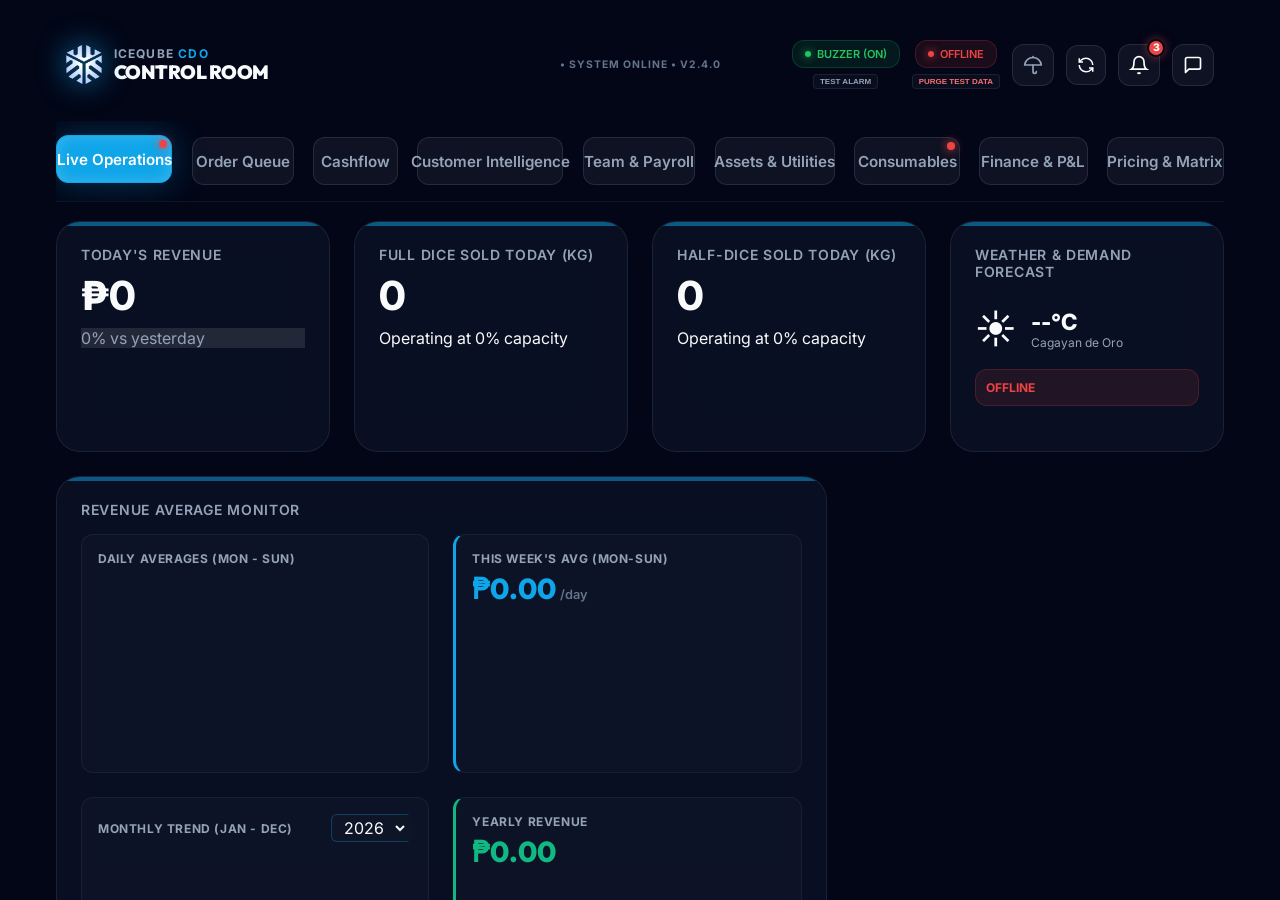
==== commit 7b12d708: "Force strict cloud sync on boot and app resume, bypass local cache for orders" ====
--- a/admin.html
+++ b/admin.html
@@ -3798,7 +3798,7 @@
     </div>
 
     <script src="js/app_header.js?v=2.4.0"></script>
-    <script src="js/admin_v24.js?v=2.6.14"></script>
+    <script src="js/admin_v24.js?v=2.6.15"></script>
 
 
     <!-- PWA Install Prompt -->
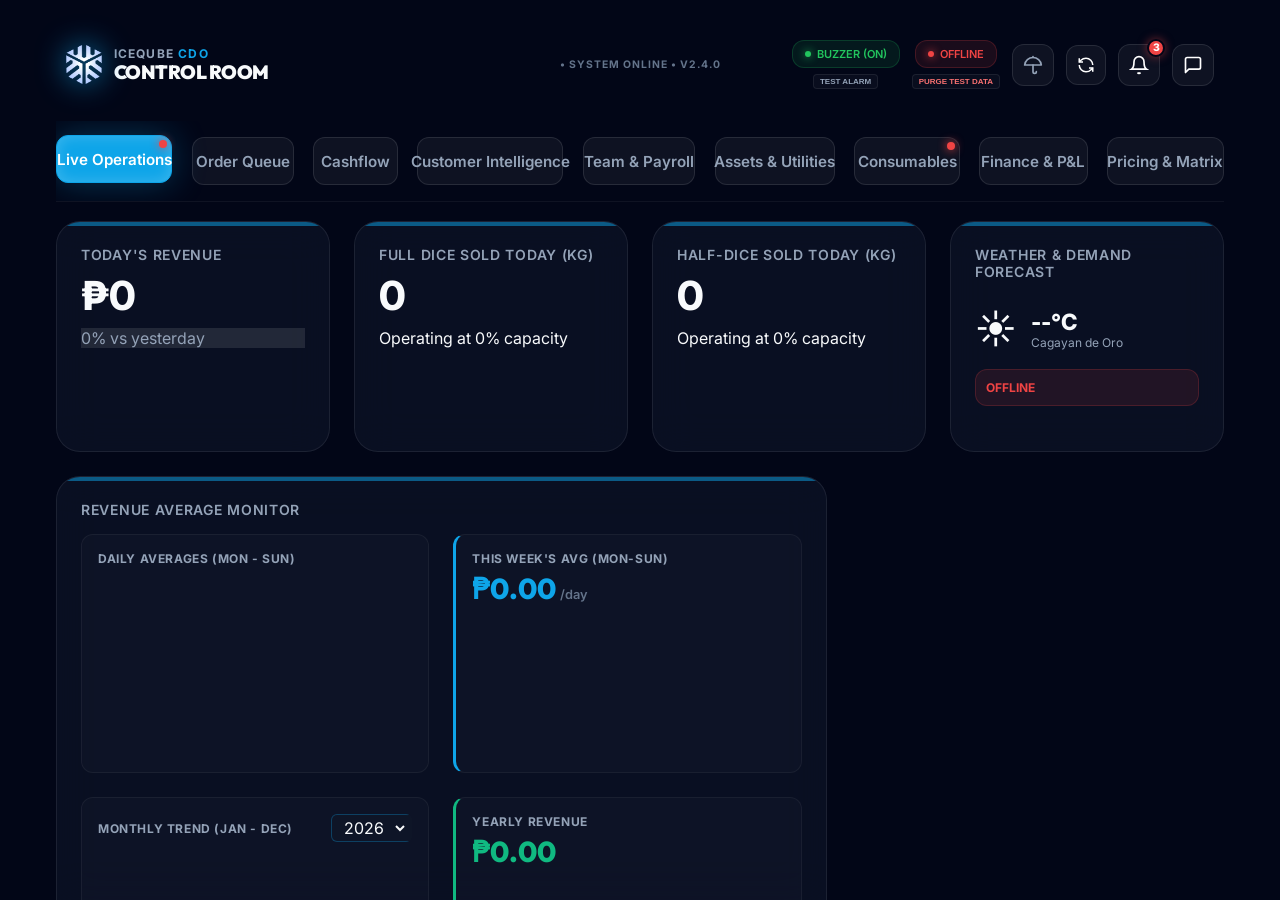
==== commit 2e7e6a6b: "Mute native notifications when app is active in foreground" ====
--- a/admin.html
+++ b/admin.html
@@ -3798,7 +3798,7 @@
     </div>
 
     <script src="js/app_header.js?v=2.4.0"></script>
-    <script src="js/admin_v24.js?v=2.6.15"></script>
+    <script src="js/admin_v24.js?v=2.6.18"></script>
 
 
     <!-- PWA Install Prompt -->
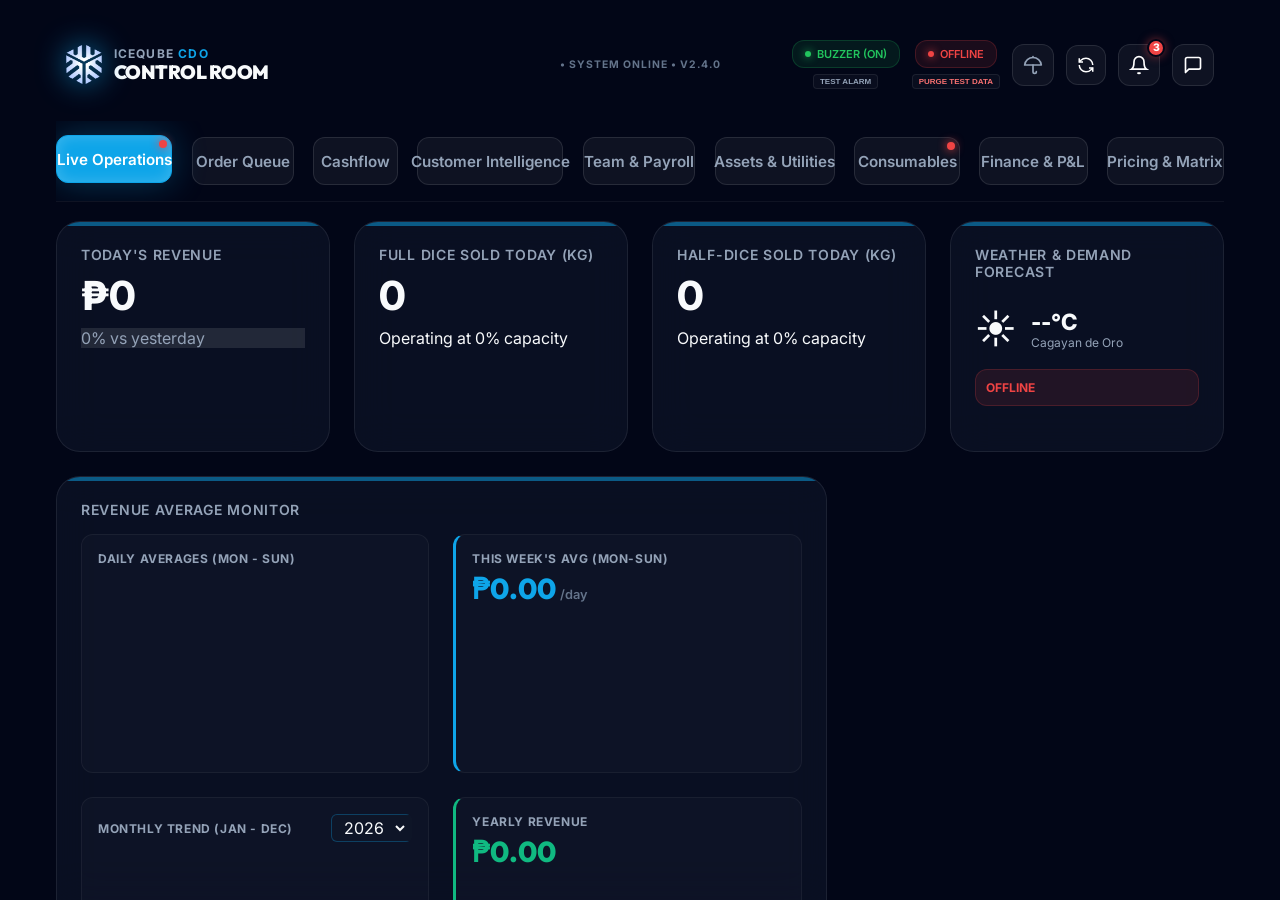
==== commit 4d53c408: "Auto reload on service worker update" ====
--- a/admin.html
+++ b/admin.html
@@ -3924,7 +3924,8 @@
 
             // Listen for new service worker taking control
             navigator.serviceWorker.addEventListener('controllerchange', () => {
-                console.log("Service Worker controller changed.");
+                console.log("Service Worker controller changed. Reloading app to apply updates...");
+                window.location.reload(true);
             });
         }
     </script>
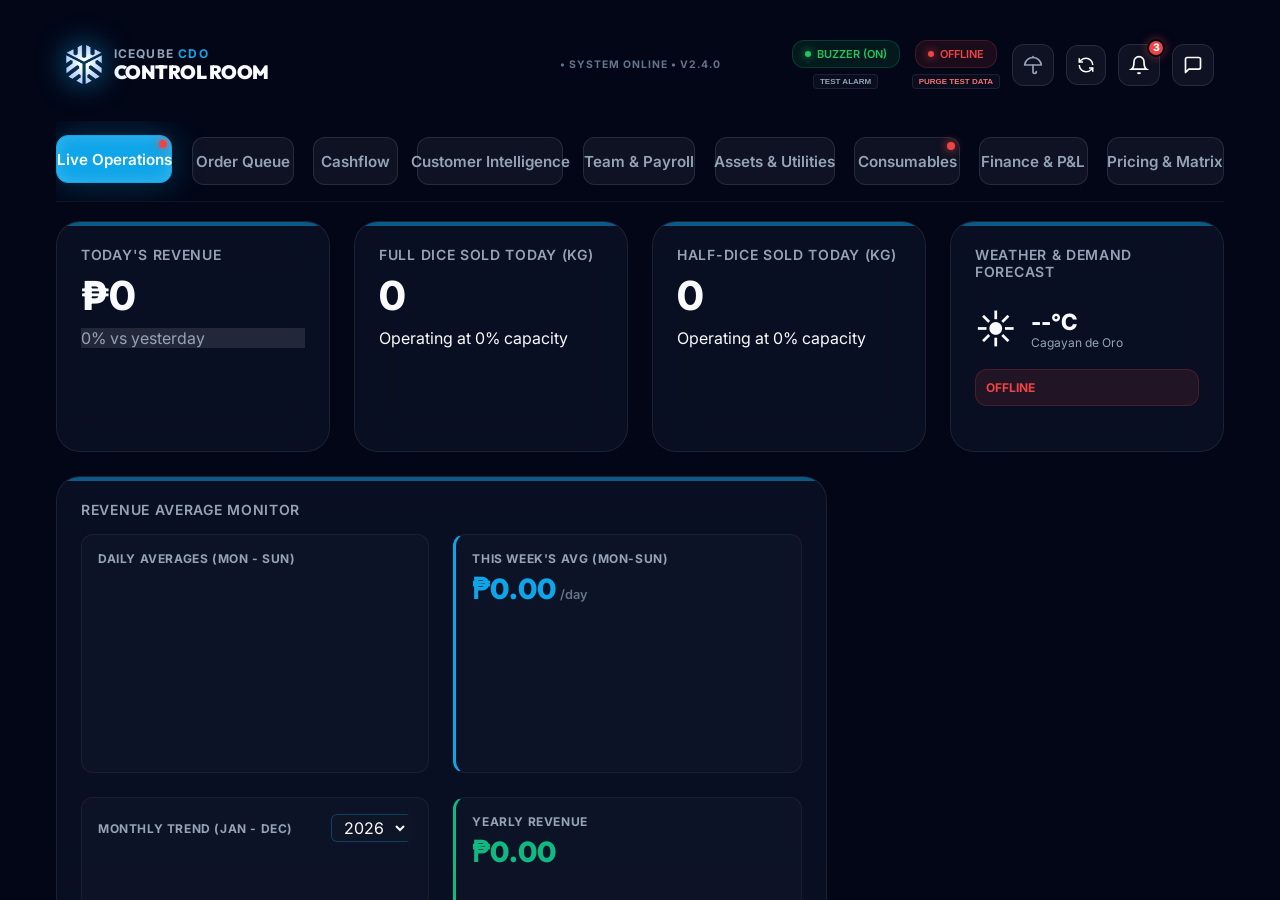
==== commit 82be1a98: "x" ====
--- a/admin.html
+++ b/admin.html
@@ -3798,6 +3798,7 @@
     </div>
 
     <script src="js/app_header.js?v=2.4.0"></script>
+    <script src="js/sync.js?v=2.4.20"></script>
     <script src="js/admin_v24.js?v=2.6.18"></script>
 
 
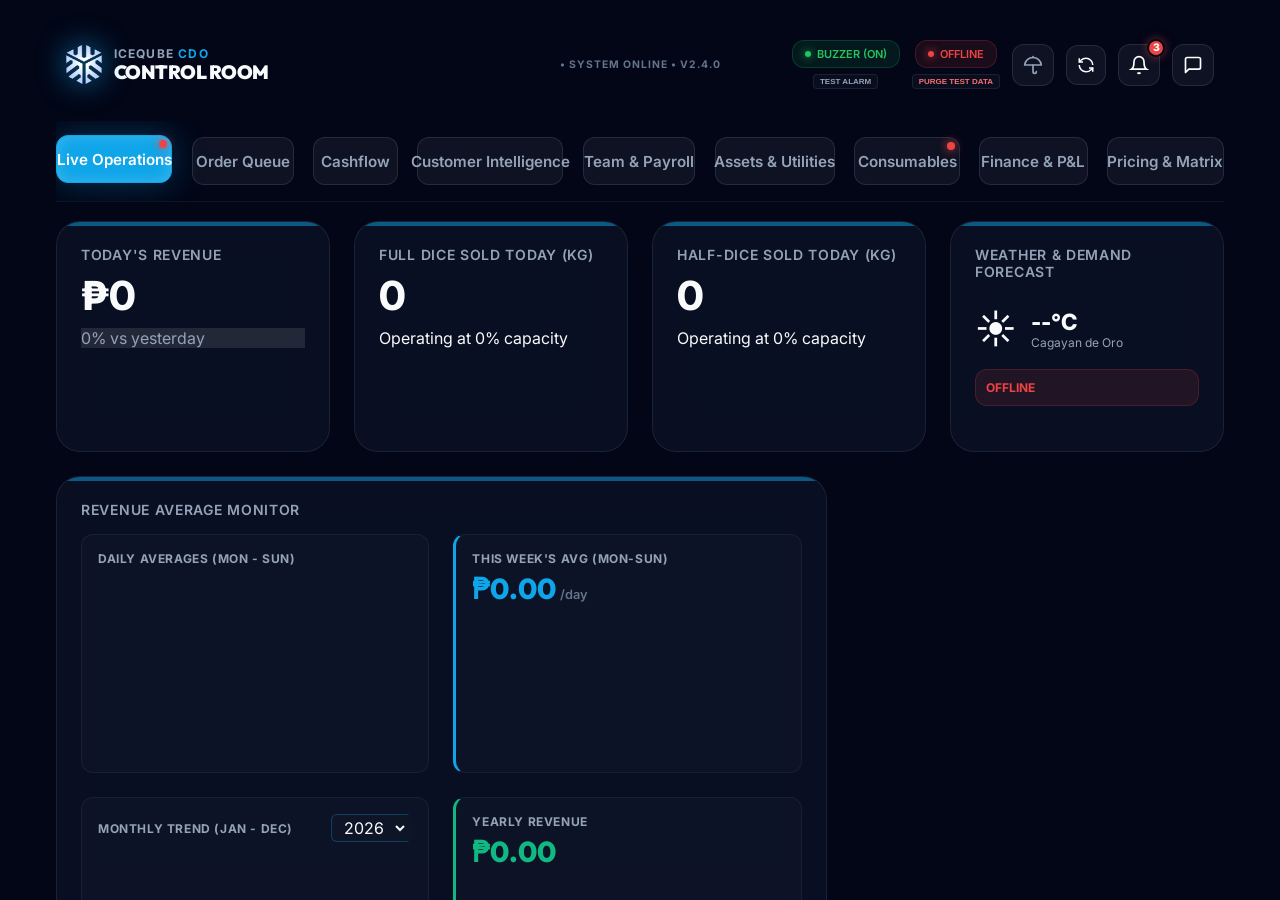
==== commit ffe59305: "x" ====
--- a/admin.html
+++ b/admin.html
@@ -3182,6 +3182,21 @@
                             </div>
                         </div>
                         <small style="display: block; margin-top: 8px; color: #64748b; font-size: 0.7rem;">Surcharges added to the order based on total weight of products.</small>
+                    </div>
+
+                    <div style="border-top: 1px solid rgba(255,255,255,0.05); padding-top: 1.5rem;">
+                        <h4 style="margin: 0 0 1rem 0; font-size: 0.9rem; color: #06b6d4;">Delivery Capacity & Limits</h4>
+                        <div style="display: grid; grid-template-columns: 1fr 1fr; gap: 12px;">
+                            <div>
+                                <label style="display: block; font-size: 0.65rem; text-transform: uppercase; color: #94a3b8; margin-bottom: 5px;">Max Limit Per Order (Bags)</label>
+                                <input type="number" id="m-del-max-order" class="matrix-input" value="100" readonly>
+                            </div>
+                            <div>
+                                <label style="display: block; font-size: 0.65rem; text-transform: uppercase; color: #94a3b8; margin-bottom: 5px;">Max Daily Limit (Bags)</label>
+                                <input type="number" id="m-del-max-daily" class="matrix-input" value="500" readonly>
+                            </div>
+                        </div>
+                        <small style="display: block; margin-top: 8px; color: #64748b; font-size: 0.7rem;">Set to 0 to disable limits. Reaching daily limit prompts next-day booking in the app.</small>
                     </div>
 
                     <button class="btn-matrix-lock" onclick="admin.toggleMatrixLock('matrix-card-logistics', this)" style="width: 100%; padding: 12px; border-radius: 12px; font-weight: 800; margin-top: 0.5rem; border: 1px solid rgba(255,255,255,0.1); background: rgba(255,255,255,0.05); color: #94a3b8; cursor: pointer; display: flex; align-items: center; justify-content: center; gap: 8px;">
